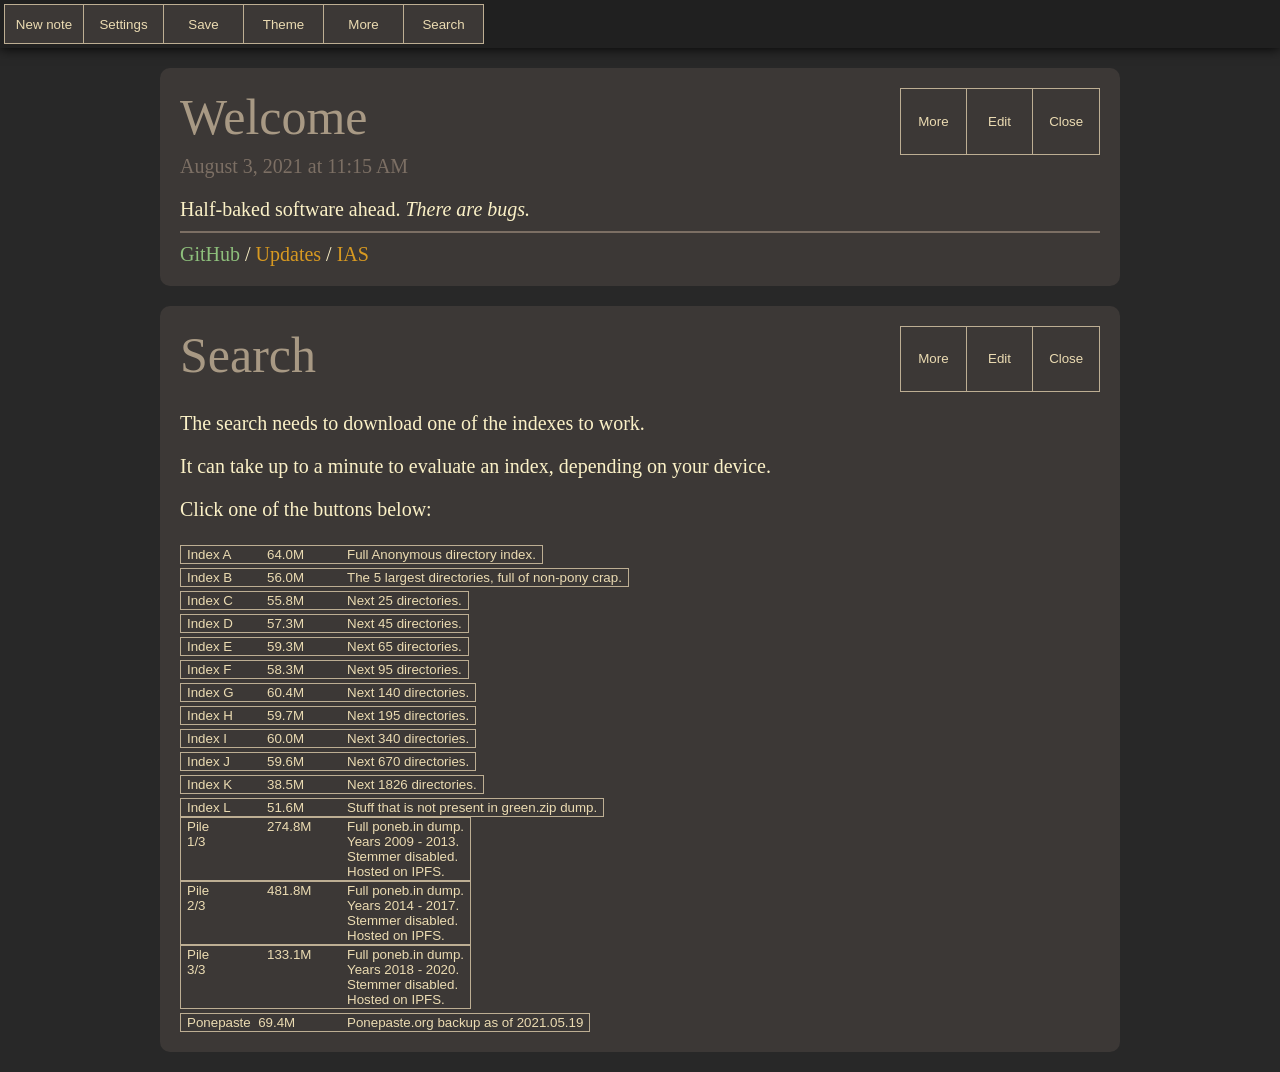
==== index.html @ 67cfe9f6 "Anniversary Update" ====
<!DOCTYPE html>
<!-- IAS -->
<!-- JUMP TO BOTTOM OF THE FILE TO FIND THE ENTRY POINT -->
<html><head><meta charset="utf-8"><meta name="viewport" content="width=device-width, initial-scale=1"><title>IAS</title><link rel="stylesheet" href="style.css"><link rel="stylesheet" href="tags.css"><link rel="stylesheet" href="night.css" id="theme"></head><body><nav><div class="nav_topbar"><div class="nav_buttons inline_buttons"></div><input type="text" class="nav_search"></div><div class="nav_dropdown"></div></nav><div class="status_area"></div><content><noscript><div class="box"><p>Can't work without JavaScript, unfortunately.</p></div></noscript></content>
<script src="lunr.js" type="text/javascript"></script>
<script>
"use strict";

// Source object
// Stores the source code of the API Servers / components
// bootloader.init() will initialize them:
// - ias.core -> window.core
// - ias.story -> window.story
// - ias.locale -> window.locale
// - etc...
//
// Only after initialization can you use them!
//
var ias = {}
</script>

<script>
"use strict";

ias.locale = function() {
	//
	// IAS localization strings
	//
	// ==============================================================================
	
	this.date_format = undefined
	this.date_options = {year: "numeric", month: "long", day: "numeric", hour: "numeric", minute: "numeric"}

	this.note_missing = "A note with this title does not yet exist. Use the Create button to create it!"
	this.new_note_title = "Note № "

	this.search_placeholder = "Search..."

	this.saving_error = "Unable to save!"
	this.saving_ok = "Saved."

	this.network_error = "Networking: network error"
	this.server_error = "Networking: server error"
	this.error_code = "Error code: "
	this.address = "Address: "

	this.parser_missing = "This note uses an unknown parser: "

	// ==============================================================================
}

ias.core = function() {
	//
	// IAS core
	//
	// ==============================================================================
	
	// The code to load the notes, save the notes, search the notes, etc...
	// 
	// Each note is an object that features a set of fields;
	// Most importantly:
	// - Title
	// - Text
	// - Created
	// - Modified
	//
	// There's also a set of secondary, optional fields:
	// - Archived Note Flag [Hides the note from the usual search]
	// - System Note Flag 	[Hides the note from the usual search]
	// - List of tags 		[Just an array of tags]
	// - Parser 			[Either "Markdown", "Text", or "App"]
	//
	// Really you can add any field you need, but these are reserved
	//
	
	//
	// List of APIs:
	// - note_exists(title)
	// - create_note(title)
	// - delete_note(title)
	// - rename_note(title, new_title)
	// - get_note_reference(title)
	// - get_note_text(title)
	// - set_note_text(title, text)
	// - for_each_note(callback)
	// - get_oldest_titles(number)
	// - get_recent_titles(number)
	// - get_notes_with_field(field, value)
	// - archive_note(title)
	// - unarchive_note(title)
	// - export_note(title, id)
	// - cold_storage_snapshot()
	// - cold_storage_restore()
	// - float_to_bottom(title)					INTERNAL
	// - update_title_hashmap()					INTERNAL
	// - fire_alert()							INTERNAL
	//
	
	// Async Function Constructor
	// A bit of a hidden feature, but seems to have been supported for a long time
	window.AsyncFunction = Object.getPrototypeOf(async function(){}).constructor
	
	// Note storage
	// WARNING: reveal_pointers() needs to be called again if one of the variables is ever reassigned!
	//
	// notes	[id => note_object] 	always sorted note.modified ASCENDING
	// titles	{note_title => id}		not sorted
	var notes = []
	var titles = {}
	

	// Check whether a note by this title exists
	this.note_exists = function(title) {
		return (title in titles)
	}

	// Create a new note
	this.create_note = function(title) {
		var note = {}
		
		// Check if a note by this title already exists
		if (titles[title] != undefined) {
			log("Tried to create a note ["+title+"] but it already exists!")
			return null
		}
		
		note.title 		= title
		note.text 		= ""
		note.created 	= Date.now()
		note.modified 	= Date.now()
		note.parser 	= "Markdown"
		
		var id = notes.push(note) - 1
		titles[title] = id

		this.fire_alert("note_created", title)
		
		return note
	}

	// Delete the note
	// Will leave holes in the notes array, but that's okay
	// It will be flattened upon saving
	this.delete_note = function(title) {
		var id = titles[title]
		
		delete titles[title]
		delete notes[id]

		this.fire_alert("note_deleted", title)
	}

	// Rename the note
	// Will leave holes in the note array
	this.rename_note = function(title, new_title) {
		var id = titles[title]
		var note = notes[id]

		delete titles[title]

		// Punch holes only if necessary
		if (id < notes.length - 1) {
			delete notes[id]

			id = notes.push(note) - 1
		}

		note.title = new_title
		titles[new_title] = id
		note.modified = Date.now()

		this.fire_alert("note_renamed", title)
	}

	// Get the total note count
	// Doesn't count holes
	this.get_note_count = function() {
		var count = 0

		for (var title in titles) {
			count++
		}

		return count
	}

	// Fetch a reference to the note
	// * Low level function!
	// * Fields may not be populated
	// * DO NOT, NEVER write any fields directly
	// [Potential place to implement a one-deep cache later]
	this.get_note_reference = function(title) {
		var id = titles[title]
		var note = notes[id]

		return note
	}
	
	// Fetch the note text only
	this.get_note_text = function(title) {
		var note = this.get_note_reference(title)

		return note.text
	}

	// Set the note text only
	this.set_note_text = function(title, text) {
		var note = this.get_note_reference(title)

		note.text = text
		note.modified = Date.now()

		this.float_to_bottom(title)
		this.fire_alert("note_altered", title)
	}
	
	// Iterate over each note and call the callback
	// * Supports async functions
	this.for_each_note = function(callback) {
		for (var note of notes) {
			if (note != undefined) callback(note)
		}
	}

	// Returns an array of titles that match the pattern
	// * Pattern uses space as a separator
	// * Case-insensitive
	//
	// If [pattern] is an empty string, returns a list of all notes
	// [ignore_archived] is still taken into account
	this.find_titles = function(pattern, ignore_archived = true) {
		var note_list = []
		var bits = pattern.toLowerCase().split(" ")

		for (var title in titles) {
			var note = this.get_note_reference(title)

			if (note.archived && ignore_archived) {
				continue
			}

			if (!pattern) {
				note_list.push(title)
				continue
			}

			var lowercase_title = title.toLowerCase()
			var nope = false

			for (var bit of bits) {
				if (lowercase_title.includes(bit) === false) {
					nope = true
					break
				}
			}

			if (nope) {
				continue
			} else {
				note_list.push(title)
			}
		}

		return note_list
	}

	// Returns an array no longer than [number]
	this.get_oldest_titles = function(number) {
		var note_list = []
		var len = notes.length

		for (var j = 0, i = 0; (i < len) && (j < number);) {
			if (i in notes) { // Skip over holes
				note_list.push(notes[i].title)
				j++
			}
			i++
		}

		return note_list
	}

	// Returns an array no longer than [number]
	this.get_recent_titles = function(number) {
		var note_list = []

		for (var j = 0, i = notes.length - 1; (i >= 0) && (j < number);) {
			if (i in notes) { // Skip over holes
				note_list.push(notes[i].title)
				j++
			}
			i--
		}

		return note_list
	}

	// Get notes that contain a certain [field] with certain [value]
	// If [value] is not specified, will count any note that has the field
	this.get_notes_with_field = function(field, value = null) {
		var note_list = []
		var len = notes.length

		for (var i = 0; i < len; i++) {
			if (i in notes) {
				if (field in notes[i]) {
					if (value === null) {
						note_list.push(notes[i].title)
					} else if (value === notes[i][field]) {
						note_list.push(notes[i].title)
					}
				}
			}
		}

		return note_list
	}

	this.archive_note = function(title) {
		var note = this.get_note_reference(title)

		if (!note.archived) {
			note.archived = true
			this.fire_alert("note_altered", title)
		}
	}

	this.unarchive_note = function(title) {
		var note = this.get_note_reference(title)

		if (note.archived) {
			delete note["archived"]
			this.fire_alert("note_altered", title)
		}
	}

	// Export a note by a title or by id
	this.export_note = function(title, id = null) {
		if (id === null) id = titles[title]

		var note_json = ""
		var note = notes[id]

		for (var field in note) {
			var value = note[field]
			var type = typeof(value)
			var wrap = ""
			
			if (type === "string") {
				wrap = "`"

				// Replace certain symbols that interfere with JavaScript's multiline strings
				// [ \ ] 	-> [ \\ ]
				// [ ` ] 	-> [ \` ]
				// [ ${ ] 	-> [ \${ ]
				// Also break up any script closing tags
				value = value.
				replaceAll("\\", "\\\\").
				replaceAll("`", "\\`").
				replaceAll("${", "\\${").
				replaceAll("</"+"script>", "</${'script'}>")
			}
			
			if (note_json.length != 0) note_json += ",\n"
			
			note_json += field + ":" + (wrap + value + wrap)
		}

		return "{\n" + note_json + "\n}"
	}
	
	// Generate a string of JS code that will replicate the note storage memory structure
	// Holes are removed
	this.cold_storage_snapshot = function() {
		var result = ""
		
		for (var id = 0; id < notes.length; id++) {
			if (id in notes === false) continue

			var note_json = this.export_note(null, id)
			
			if (result.length != 0) result += ",\n"
			result += note_json
		}
		
		return "[" + result + "]"
	}
	
	// Restore from an already evaluated snapshot
	this.cold_storage_restore = function() {
		notes = ias_cold_storage
		this.update_title_hashmap()
	}

	// Float the note to bottom
	// Will leave holes in the note array
	// Used as a mechanism to fight excessive truncation
	this.float_to_bottom = function(title) {
		var id = titles[title]
		
		// Return if note is already at the bottom
		if (id === notes.length - 1) {
			return
		}

		var note = notes[id]

		delete notes[id]

		var new_id = notes.push(note) - 1
		titles[title] = new_id
	}
	
	// Needs to be called after restoring from snapshot
	this.update_title_hashmap = function() {
		for (var id = notes.length - 1; id >= 0; id--) {
			var title = notes[id].title
			titles[title] = id
		}
	}

	// Fire this to alert things that note storage was modified
	//
	// Currently supported alerts
	// - note_created
	// - note_altered
	// - note_renamed
	// - note_deleted
	//
	this.fire_alert = function(alert, cause) {
		story.alert(alert, cause)
		story.alert_all_notes(alert, cause)

		search.alert(alert, cause)
		navbar.alert(alert, cause)
		dropdown.alert(alert, cause)
	}

	// Reveal or update debug pointers
	this.reveal_pointers = function() {
		this.notes = notes
		this.titles = titles
	}
	// ==============================================================================
}

ias.bootloader = function() {
	//
	// IAS bootloader
	//
	// ==============================================================================
	this.init = function() {
		window.onerror = this.handle_error
		window.onunhandledrejection = this.handle_error
		window.log = console.log

		// Initialize an instance of EVERYTHING that was added into window.ias
		for (var component in ias) {
			window[component] = new ias[component]
		}

		// Restore notes from cold storage, then delete the original reference
		core.cold_storage_restore()
		delete window.ias_cold_storage

		// Initial app start
		navbar.init()
		dropdown.init()

		story.open_note("Welcome")
		story.open_note("Search")

		// Check whether the URL is clean of anchors
		// If yes, open the default note
		// Otherwise, open the linked note
		if (location.hash === "") {
			//story.open_note( default_note )
		} else {
			story.open_note( decodeURI(location.hash.slice(1)) )
		}

	}

	// JavaScript error handler
	this.handle_error = function(description, url, line, column, error) {
		if ("crash_count" in window === false) {
			window.crash_count = 0
		}

		crash_count++

		// Special handling for errors that occured within Async functions
		// Seems to be Firefox-specific to consider async errors promise rejections
		// Chromium considers async errors normal errors
		if (typeof(description) === "object") {
			if ("reason" in description) {
				var reason = description.reason

				description = reason.message
				url = reason.fileName
				line = reason.lineNumber
				column = reason.columnNumber
				error = {}
				error.stack = reason.stack
			}
		}

		var stack_trace = ""

		if (!error) {
			stack_trace = " --- NO ERROR INFO AVAILABLE --- "
		} else if ("stack" in error === false) {
			stack_trace = " --- NO STACK TRACE AVAILABLE --- "
		} else {
			// Firefox specific prettyfication
			// Doesn't break chromium
			stack_trace = error.stack.replace(/\n@/g, "\nanonymous@").replace(/@/g, "   @   ").replace(/\n/g, "\n\t")
		}

		var message = ""
		+ " === Crash report #" + crash_count + " === \n"
		+ "A crash has occurred in:\n"
		+ "<"+url+">:"+line+" --- " + description + "\n\n"
		+ "Stack trace: \n	" + stack_trace + "\n\n"
		+ "A restart is advised.\n\n"
		
		alert(message)
	}

	this.hash = "aaaaad0b03231ca27d61173c145a3b3c18b977b4742de578710fab0478251ae0"
	// ==============================================================================
}

ias.utils = function() {
	//
	// IAS misc utils
	//
	// ==============================================================================

	// List of APIs:
	// - q_id(...)
	// - q_sel(...)
	// - add(tag, parent, html)
	// - adjacent_add(tagname, target, where, id)
	// - strectes_beyond_viewport(element)
	// - error(text)
	// - success(text)
	// - show_status(text)
	// - hide_status()
	// - format_time(timestamp)
	// - get_new_title()
	// - apply_css(css)
	// - display_tags(tags)
	// - display_tag(tag)
	//

	// Alias
	var utils = this

	// Query ID alias
	window.q_id = document.getElementById.bind(document)

	// Query selector alias
	window.q_sel = document.querySelector.bind(document)
	
	// Make an element helper
	window.add = function(tag, parent = document.body, html = "") {
		var element = document.createElement(tag)
		
		element.innerHTML = html

		parent.appendChild(element)
		
		return element
	}

	// Make an adjacent element helper
	// Where can be:
	// - beforebegin
	// - afterbegin
	// - beforeend
	// - afterned
	window.adjacent_add = function(tagname, target, where = "beforebegin", id = null) {
		var element = document.createElement(tagname)
		
		if (id != null) element.id = name
		target.insertAdjacentElement(where, element)
		
		return element
	}

	// Check if a part of the element, or the entire element, stretches beyond the viewport
	window.stretches_beyond_viewport = function(element) {
		return (window.innerHeight + window.scrollY < element.offsetTop + element.scrollHeight)
	}

	// Bring user attention to the element by briefly flashing it in bright color
	window.blink = function(element) {
		element.classList.add("attention")
		setTimeout(unblink, 50)

		function unblink() {
			element.classList.remove("attention")
		}
	}

	window.error = function(text) {
		show_status(text)

		statusbox.classList.add("error")
	}

	window.success = function(text) {
		show_status(text)

		statusbox.classList.add("success")
		setTimeout(hide_status, 5000)
	}

	// Display a status box in the status area
	window.show_status = function(text) {
		if ("statusbox" in window === false) {
			window.statusbox = add("div", q_sel("body .status_area"))
			statusbox.classList.add("status_box")
		}
		
		statusbox.classList.remove("success")
		statusbox.classList.remove("error")
		statusbox.classList.remove("hide")
		statusbox.innerHTML = text

		statusbox.onclick = hide_status
	}

	window.hide_status = function() {
		statusbox.classList.add("hide")
	}

	// https://stackoverflow.com/a/34278578
	utils.insert_at_cursor = function(text, element) {
		var start = element.selectionStart
		var end = element.selectionEnd
		
		element.setRangeText(text, start, end, 'end');
	}

	// Parse a YYYYMMDDHHMMSSmmm TiddlyWiki-style timestamp into a millisecond Unix timestamp
	utils.parse_note_timestamp = function(note_timestamp) {
		var str = note_timestamp.toString()

		var year 	= parseInt( str.slice( 0,  4) )
		var month 	= parseInt( str.slice( 4,  6) ) - 1
		var day 	= parseInt( str.slice( 6,  8) )
		var hour 	= parseInt( str.slice( 8, 10) )
		var minute 	= parseInt( str.slice(10, 12) )
		var second 	= parseInt( str.slice(12, 14) )
		var ms 		= parseInt( str.slice(14, 17) )

		return Date.UTC(year, month, day, hour, minute, second, ms)
	}

	// Convert Unix millisecond timestamp into a YYYYMMDDHHMMSSmmm format
	utils.make_note_timestamp = function(timestamp) {
		var date = new Date(timestamp)

		var year 	= ( date.getUTCFullYear() 		).toString()
		var month 	= ( date.getUTCMonth() + 1		).toString().padStart(2, "0")
		var day 	= ( date.getUTCDate()			).toString().padStart(2, "0")
		var hour 	= ( date.getUTCHours() 			).toString().padStart(2, "0")
		var minute 	= ( date.getUTCMinutes() 		).toString().padStart(2, "0")
		var second 	= ( date.getUTCSeconds() 		).toString().padStart(2, "0")
		var ms 		= ( date.getUTCMilliseconds()	).toString()

		return year+month+day+hour+minute+second+ms
	}

	// Converts supplied timestamp to local format
	utils.format_time = function(timestamp) {
		return new Date(timestamp).toLocaleString(locale.date_format, locale.date_options)
	}

	// Return a title for a new note
	// If the title it wanted to suggest is already occupied, it will recurse to the closest unused number
	utils.get_new_title = function(depth = 1) {
		var title = locale.new_note_title + (core.get_note_count() + depth)

		if (core.note_exists(title)) {
			return utils.get_new_title(depth + 1)
		} else {
			return title
		}
	}

	// Switch to a new CSS
	// Alters the href of the theme stylesheet
	utils.apply_css = function(href) {
		var stylesheet = q_sel("link#theme")

		stylesheet.setAttribute("href", href)
	}

	// Format an array of tags into a set of pillows
	utils.display_tags = function(tags) {
		var html = "<span class=\"tag_list\">"
		var len = tags.length

		for (var i = 0; i < len; i++)
			html += utils.display_tag(tags[i])

		return html + "</span>"
	}

	// Format a single tag into a <span> pillow
	utils.display_tag = function(tag) {
		// Ignore empty tags
		if (tag === "")
			return ""

		// Regular expression to detect symbols not safe to place inside an HTML attribute
		var rxp_unsafe = /[^A-Za-zА-Яа-я0-9ёЁ_\-]/g

		var safe_tag_attr = tag.replace(rxp_unsafe, "")
		var safe_tag_text = tag.replace(/>/g, "&gt;").replace(/</g, "&lt;")

		return "<span class=\"tag tg-" + safe_tag_attr + "\">" + safe_tag_text + "</span>"
	}

	// Deterministic random number generator
	// Required for Notes of the Day functionality
	utils.seed_prng = function(seed) {
		utils.prng = xoshiro128ss(seed, seed, seed, seed)

		// All 4 state variables were initialized with the same value
		// Need to flush 4 times to start producing good random
		utils.prng()
		utils.prng()
		utils.prng()
		utils.prng()

		// https://github.com/bryc/code/blob/master/jshash/PRNGs.md
		function xoshiro128ss(a, b, c, d) {
			return function() {
				var t = b << 9, r = a * 5; r = (r << 7 | r >>> 25) * 9;
				c = c ^ a; d = d ^ b; b = b ^ c; a = a ^ d; c = c ^ t;
				d = d << 11 | d >>> 21;
				return (r >>> 0) / 4294967296;
			}
		}
	}

	utils.prng = function() {
		return "Please call seed_prng() first"
	}

	// DIY map with fixed number of slots
	// Relies on the fact that browsers sort object keys alphabetically
	// Will break if they ever stop doing that
	utils.sortedmap = function(slots) {
		var sm = {}

		var map = {}
		var len = 0

		// Insert a value - object pair
		sm.insert = function(value, object) {
			var min = null

			for (var value_i in map) {
				min = value_i
				break
			}

			if (min === null) {
				map[value] = object
				return
			}

			if (len == slots) {
				if (value < min) return
				if (value in map === false) delete map[min]
			} else {
				if (value in map === false) len++
			}

			map[value] = object
		}

		// Print out the map
		sm.log = function() {
			log(map)
		}

		sm.map = map

		return sm
	}
	// ==============================================================================
}

ias.cardnote = function() {
	//
	// IAS GUI; card-based notes
	//
	// ==============================================================================
	
	//
	// This is a large monolithic blob respobsible for:
	// - Note HTML structure
	// - Note interactions
	// - App startup
	// - Parsers
	//
	// A lot of uniqe code is buried somewhere in there, for example handlers for
	// "Find similar notes" button and the .jsbit export function
	//

	//
	// List of APIs:
	// - set_title(text)
	// - set_date(text)
	// - set_body(text)
	// - scroll_to()
	// - blink()
	// - q_sel(selector)
	// - link(title)
	// - editor.disable_wrap()
	// - editor.enable_wrap()
	// - toolbar.display_default_toolbar()						TOOLBAR PRESET
	// - toolbar.display_editing_toolbar()						TOOLBAR PRESET
	// - toolbar.display_temporary_toolbar()					TOOLBAR PRESET
	// - toolbar.display_suggestion_toolbar()					TOOLBAR PRESET
	// - toolbar.add_toolbar_button(name, text)
	// - toolbar.add_menu_button(name, text)
	// - toolbar.clear_buttons()
	// - more()											BUTTON HANDLER
	// - edit()											BUTTON HANDLER
	// - close()										BUTTON HANDLER
	// - delete()										BUTTON HANDLER
	// - abort()										BUTTON HANDLER
	// - save()											BUTTON HANDLER
	// - create()										BUTTON HANDLER
	// - archive()										BUTTON HANDLER
	// - unarchive()									BUTTON HANDLER
	// - reload()
	//
	this.define_note = function(note) {
		// STAGE 0: Exports

		// Various top-level stuff
		note.set_title = set_title
		note.set_date = set_date
		note.set_body = set_body
		note.scroll_to = scroll_to
		note.blink = blink
		note.q_sel = q_sel
		note.link = link

		// Editor subfolder
		note.editor = {}
		note.editor.disable_wrap = disable_wrap
		note.editor.enable_wrap = enable_wrap

		// Toolbar subfolder
		note.toolbar = {}
		note.toolbar.display_default_toolbar = display_default_toolbar
		note.toolbar.display_editing_toolbar = display_editing_toolbar
		note.toolbar.display_temporary_toolbar = display_temporary_toolbar
		note.toolbar.display_suggestion_toolbar = display_suggestion_toolbar
		note.toolbar.add_toolbar_button = add_toolbar_button
		note.toolbar.add_menu_button = add_menu_button
		note.toolbar.clear_buttons = clear_buttons

		note.reload = reload

		// Alert handlers
		note.alerts = {}

		// Lists to track usage of setInterval and setTimeout
		note.held_intervals = []
		note.held_timeouts = []

		// Expose this function
		// Search can use it to abort pending jobs
		note.timer_cleanup = timer_cleanup

		//
		// STAGE 1: Structure
		//

		// It all starts with a box
		var box = note.dom.box

		// Note consist of the top, the body and the (hidden) editor
		var top 		= add("div", box)
		var body 		= add("div", box)
		var editor		= add("textarea", box)

		// Top
		// -> Header
		//    -> Title
		//    -> Tools
		// -> Date
		var header 		= add("div", top)
		var title 		= add("div", header)
		var tools 		= add("div", header)
		var date 		= add("div", top)

		// Div to store toolbar buttons
		var buttons 	= add("div", tools)

		// More menu
		var menu_root 	= add("div", tools)
		var menu 		= add("div", menu_root)

		// Set up CSS classes
		buttons.classList.add("inline_buttons")
		header.classList.add("note_header")
		editor.classList.add("note_editor")
		title.classList.add("note_title")
		tools.classList.add("note_tools")
		date.classList.add("note_date")
		body.classList.add("note_body")

		menu_root.classList.add("dropdown_root")
		menu.classList.add("dropdown", "hide")

		// Parser selector
		var parser_selector = add("select", box)

		function add_parser(name, value) { 
			var option = add("option", parser_selector) 
			option.innerText = name
			option.value = value
		}

		add_parser("Markdown + HTML",		"Markdown"	)
		add_parser("Plaintext + HTML", 		"Text"		)
		add_parser("JavaScript / App", 		"App"		)
		add_parser("Remote / Iframe", 		"Iframe"	)

		// Hide the editor and type selector
		parser_selector.hidden = true
		editor.hidden = true


		// Export the DOM
		note.dom.header 	= header
		note.dom.body 		= body
		note.dom.editor 	= editor
		note.dom.title 		= title
		note.dom.tools 		= tools
		note.dom.date 		= date
		note.dom.buttons 	= buttons
		note.dom.menu_root 	= menu_root
		note.dom.menu 		= menu

		//
		// STAGE 2: Title and Body functions
		//

		// Enable/disable wrapping in the editor
		function disable_wrap() { editor.style.whiteSpace = "pre" }
		function enable_wrap() { editor.style.whiteSpace = "pre-wrap" }

		function show_editor() {
			editor.hidden = false
			editor.style.height = "calc(" + editor.scrollHeight + "px + 1em)"
			parser_selector.hidden = false
			body.hidden = true
		}

		function hide_editor() {
			editor.value = ""
			editor.style.height = ""
			editor.hidden = true
			parser_selector.hidden = true
			body.hidden = false
		}

		// Handle tab keypresses
		// Kills the undo stack unfortunately
		function editor_keydown(event) {
			if (event.key === "Tab") {
				event.preventDefault()
				utils.insert_at_cursor("\t", this)
			}
		}

		// Adjust the editor height on input
		function editor_resize(event) {
			editor.style.height = editor.scrollHeight + "px"
		}

		editor.onkeydown = editor_keydown
		editor.oninput = editor_resize

		title.onkeypress = function() {
			if (event.key === "Enter") {
				event.preventDefault()
			}
		}

		function set_title(text) 	{ title.innerHTML 	= text }
		function set_date(text) 	{ date.innerHTML 	= text }
		function set_body(text) 	{ body.innerHTML 	= text }

		function scroll_to() {
			note.dom.box.scrollIntoView({behavior: "smooth", block: "nearest"})
		}

		function blink() {
			window.blink(note.dom.box)
		}

		function q_sel(selector) {
			return body.querySelector(selector)
		}

		// Use this to link to other notes
		// Returns a special HTML snippet
		function link(title) {
			title = title.replace(/&/g, "&amp;")

			return `<a class="internal" href="#${title}" onclick="return story.handle_link_click(event)">${title}</a>`
		}
		
		//
		// STAGE 3: Toolbar functions
		//

		// Object to house the buttons
		note.buttons = {}

		// Removes all buttons from the toolbar and the menu
		function clear_buttons() {
			for (var name in note.buttons) {
				note.buttons[name].delete_button()
			}
		}

		// Add a button
		// Requires the note to have a handler function with a matching name
		function add_button(name, text, parent) {
			// 1. Create a button
			note.buttons[name] = add("button", parent, text)

			// 2. Button deletion function
			note.buttons[name].delete_button = function() {
				note.buttons[name].remove()
				delete note.buttons[name]
			}

			// 3. Handler function
			// Check whether the handler function exists
			// If it does, hook it up
			// Otherwise complain
			if (name in note) {
				note.buttons[name].onclick = note[name]
			} else {
				log("Added a button \"" + text + "\" but couldn't find a handler function!")
			}
		}

		// Helpers to add:
		// 1. A toolbar button
		// 2. A menu button
		function add_toolbar_button(name, text) { add_button(name, text, buttons) }
		function add_menu_button(name, text) 	{ add_button(name, text, menu) }

		// Default toolbar
		// Tools feature the "close", "edit" and "more" buttons (At least for this pathfinder version)
		function display_default_toolbar() {
			clear_buttons()

			add_toolbar_button("more", "More")
			add_toolbar_button("edit", "Edit")
			add_toolbar_button("close", "Close")

			add_menu_button("find_similar", "Find similar notes")
			add_menu_button("export", "Export note")

			if (note.info.archived) {
				add_menu_button("unarchive", "Unarchive note")
			} else {
				add_menu_button("archive", "Archive note")
			}
		}

		// Editing toolbar
		// Tools feature the "delete", "abort" and "save" buttons
		function display_editing_toolbar() {
			clear_buttons()

			add_toolbar_button("delete", "Delete")
			add_toolbar_button("abort", "Abort")
			add_toolbar_button("save", "Save")
		}

		// Temporary note toolbar
		// Only the "close" button
		function display_temporary_toolbar() {
			clear_buttons()

			add_toolbar_button("close", "Close")
		}

		// Suggested note toolbar
		// "Create" and "close" buttons
		function display_suggestion_toolbar() {
			clear_buttons()

			add_toolbar_button("create", "Create")
			add_toolbar_button("close", "Close")
		}

		//
		// STAGE 4: Button handlers
		//
		define_button_handlers()

		function define_button_handlers() {
			// Close the note
			note.close = function() {
				timer_cleanup()

				note.dom.box.remove()

				if ("info" in note) {
					story.remove_instance(note, note.info.title)
				}
			}

			// Enter editing mode
			note.edit = function() { 
				display_editing_toolbar() 

				// Pull the unprocessed text (pre-markdown or pre-execution)
				var raw_text = core.get_note_text(note.info.title)
				editor.value = raw_text

				title.classList.add("editing")
				title.contentEditable = true

				parser_selector.value = note.info.parser

				show_editor()

				// Focus editor if doing so will not cause the page to scroll
				if (stretches_beyond_viewport(editor) === false) {
					editor.focus()
				}
			}

			// Display more buttons
			note.more = function() { menu.classList.toggle("hide") }

			// Delete the note
			note.delete = function() { 
				var really_delete = confirm("Delete note \"" + note.info.title + "\"\n\nAre you sure?")

				if (really_delete === true) {
					note.close()
					core.delete_note(note.info.title)
				}
			}

			// Abort editing
			note.abort = function() { 
				display_default_toolbar()

				title.contentEditable = false
				title.classList.remove("editing")
				title.innerText = note.info.title
				
				hide_editor()
			}

			// Save edits
			note.save = function() {
				// Harvest the text
				var text = editor.value

				// Harvest the title (old and new)
				var old_title = note.info.title
				var new_title = title.innerText.trim()

				// Hide the editor
				note.abort()

				// Check whether the title was altered
				// If it was, call the rename function
				// alert_all_notes() will update the story
				if (old_title != new_title) {
					core.rename_note(old_title, new_title)
				}

				// Update the parser
				// Take some liberties with altering note fields directly
				// We call set_note_text() regardless, so whatever
				note.info.parser = parser_selector.value
				
				// Update the contents
				// Should trigger an automatic reload
				core.set_note_text(new_title, text)
			}

			// Create button on suggested notes
			note.create = function() { 
				var title_text = title.innerText

				note.info = core.create_note(title_text)
				note.info.parser = "Markdown"
				reload()
				note.edit()
			}

			// Find similar notes
			// Fairly large blob of code
			note.find_similar = function() { 
				var results_note = story.create_temporary_note(note.dom.box)
				var results = search.lunr_find_similar(note.info.title)
				var len = results.length
				var held_timeouts = []

				var self_similarity = results[0].score

				// Entries first
				// Hint at the bottom
				var entries = 	add("div", results_note.dom.body)
								add("hr", results_note.dom.body)
				var hint 	= 	add("div", results_note.dom.body)

				hint.classList.add("find_similar_hint")

				add("div", hint, "Diamonds are clickable. Self-similarity is " + self_similarity + ".") 

				// Cutoff adjust
				var adjust_div = add("div", hint)
				var adjust_tip = add("span", adjust_div, "Adjust cutoff: ")
				var adjust = add("input", adjust_div)

				adjust.type = "number"
				adjust.value = self_similarity
				adjust.style.verticalAlign = "bottom"

				// Invoke regen
				adjust.oninput = function() {
					results = search.lunr_find_similar(note.info.title, adjust.value)
					regen_results()
				}


				// Run it!
				regen_results()

				results_note.set_title("<i>Find similar: " + note.info.title + "</i>")
				results_note.scroll_to()

				// Add a new entry HTML structure
				function add_entry() {
					var div = add("div", entries)

					div.classList.add("spoiler")

					// Spoiler structure
					var input = add("input", div)
					var header = add("div", div)
					var content = add("div", div)

					var label = add("label", header)
					var title = add("span", header)
					var score = add("span", header)

					input.type = "checkbox"
					label.onclick = function() { input.click() }

					var tags = add("div", content)

					return { title: title, score: score, tags: tags }
				}

				function setTimeoutWrapper() {
					held_timeouts.push( setTimeout.apply(window, arguments) )
				}

				function abort_jobs() {
					for (var timeout_id of held_timeouts) clearTimeout(timeout_id)

					held_timeouts = []
				}
				
				function lazy_append(results, complete_fn, depth = 0) {
					if (depth >= results.length) return setTimeout( complete_fn )

					var result = results[depth]
					var title = result.title
					var tags = search.lunr_auto_tags(title, 25)

					result.tags.innerHTML = utils.display_tags(tags)

					// setTimeout without a time argument will just enqueue the job right away
					setTimeoutWrapper(function() { lazy_append(results, complete_fn, depth + 1) })
				}

				function regen_results() {
					var len = results.length

					entries.innerHTML = ""

					// Display all titles ASAP
					// Skip index zero
					for (var i = 1; i < len; i++) {
						var result = results[i]
						var entry = add_entry()

						// Similarity:
						// 100%		Exact duplicate
						//  90%		Close resemblance, perhaps an earlier/later version
						//  30%		Distant resemblance
						entry.score.innerHTML = Math.round(result.score / self_similarity * 100) + "% similarity"
						entry.title.innerHTML = note.link(result.title)
						
						// Reuse the results array to supply the newly created tag div
						results[i].tags = entry.tags
					}

					// Stop any pending tagging jobs
					abort_jobs()

					// Lazily add tags
					lazy_append(results, null, 1)
				}
			}

			// Export this note in particular
			note.export = function() {
				networking.download(core.export_note(note.info.title), note.info.title + ".jsbit")
			}

			note.archive = function() {
				core.archive_note(note.info.title)
			}

			note.unarchive = function() {
				core.unarchive_note(note.info.title)
			}
		}

		// Reload function 
		// Text notes: 	fetch the text, parse it as markdown and display it
		// App notes: 	fetch the text and run it
		async function reload() {
			log("Reloading [" + note.info.title + "]")

			// Invoke the editor abort handler
			// It will close the editor for us, in case it was open
			// It will also update the title
			note.abort()

			var parsers = {
				"Markdown": markdown_parser,
				"Text": text_parser,
				"App": app_loader,
				"Iframe": iframe_loader
			}

			// Missing parser security check
			var target_parser = note.info.parser

			if (target_parser in parsers === false) {
				alert(locale.parser_missing + target_parser)
				target_parser = "Text" // Fall back to plaintext parser
			}

			// Execute the parser
			parsers[target_parser]()

			// Scroll to the note at last
			scroll_to()

			
			// And below are the parser functions
			// =======================================================
			function markdown_parser() {
				if (note.info.archived) {
					set_date( utils.format_time(note.info.modified) + "; Archived")
				} else {
					set_date( utils.format_time(note.info.modified) )
				}

				set_body( markdown.parse(note.info.text) )
			}

			function text_parser() {
				if (note.info.archived) {
					set_date( utils.format_time(note.info.modified) + "; Archived")
				} else {
					set_date( utils.format_time(note.info.modified) )
				}
				
				set_body( note.info.text )
			}

			function app_loader() {
				set_date("") // Apps don't show a date by default
				set_body("")

				// On notes with code disable editor wrap by default
				disable_wrap()

				// Clear any previous setInterval() or setTimeout()
				timer_cleanup()

				// Tracking setInterval() and setTimeout() wrappers
				function setIntervalWrapper() {
					note.held_intervals.push( setInterval.apply(window, arguments) )
				}

				function setTimeoutWrapper() {
					note.held_timeouts.push( setTimeout.apply(window, arguments) )
				}

				//
				// App main function
				//
				// Function is constructed from:
				// - note.info.text
				//
				// Using apply() will not work to pass arguments
				// Not without naming them first, anyway
				//
				// List of arguments:
				// - setInterval() 			OVERRIDE
				// - setTimeout()			OVERRIDE
				// - note object
				//
				var run = new AsyncFunction("setInterval",
											"setTimeout",
											"note", note.info.text)

				run(setIntervalWrapper, setTimeoutWrapper, note)
			}

			function iframe_loader() {
				set_date("") // No way of knowing date on iframe contents

				// Do some magic to get the content color right
				// Very useful when including plaintext
				set_body(`<iframe src="${note.info.text}" onload="event.target.contentDocument.body.style.color = window.getComputedStyle(window.document.body).color"></iframe>`)
			}
			// =======================================================
		}

		// We must track every setInterval() and setTimeout() and clear them when note is closed or reloaded
		// If we don't do this, we will end up with a storm of orphaned timer handlers firing on the profiler chart
		function timer_cleanup() {
			for (var interval_id of note.held_intervals) clearInterval(interval_id)
			for (var timeout_id of note.held_timeouts) clearTimeout(timeout_id)

			note.held_intervals = []
			note.held_timeouts = []
		}
	}

	// ==============================================================================
}

ias.story = function() {
	//
	// IAS GUI; story
	//
	// ==============================================================================

	//
	// Story keeps track of what is open right now
	//

	//
	// List of APIs:
	// - open_note()
	// - create_new_note()
	// - create_temporary_note()
	// - suggest_note()
	// - ensure_entry()					INTERNAL
	// - remove_instance()				INTERNAL
	// - spawn_box()					INTERNAL
	// - alert()						INTERNAL
	// - alert_all_notes()				INTERNAL
	// - handle_anchor_change()			URL ANCHOR CHANGE HANDLER
	//

	// Alias
	var story = this

	//
	// This is where we keep our open notes
	// The structure is as follows:
	// { 
	// 	"minicon": 	[ {instance}, {instance}, ... ],
	// 	"IAS": 		[ {instance} ]
	// }
	//
	var entries = this.entries = {}

	// Open a note within the story river
	this.open_note = function(title, after = null) {
		// We do not respect notes with empty title
		if (title === "") {
			log("Can't open a note that has no title.")
			return
		}

		// SINGLE-INSTANCE LIMITER
		// Comment it out to allow multiple instances
		//
		// It works like that:
		// - If a title is present in open entries, scroll to the [0] instance and make it blink
		// - Do not allow to spawn additional instances by returning early
		if (title in entries === true) {
			var note = entries[title][0]
			
			note.scroll_to()
			note.blink()

			return note
		}

		// Check whether the note exists in the storage
		// If no, suggest to create it
		if (core.note_exists(title) === false) {
			story.suggest_note(title, after)
			return
		}

		// If we know this title, ensure an entry of instances
		var instances = story.ensure_entry(title)

		// Initialize the UI + logic
		var info = core.get_note_reference(title)
		var note = story.spawn_box(after)

		// Push the instance
		instances.push(note)

		note.info = info
		note.reload()

		return note
	}

	// Create a brand new note (And start editing it)
	this.create_new_note = function() {
		var title = utils.get_new_title()
		var info = core.create_note(title)

		var note = story.open_note(title)

		note.edit()
	}

	// Ensure that array of instances for a given title is available
	// This is so convoluted because we want to support a windowed interface,
	// where multiple instances of a note can be open at the same time
	this.ensure_entry = function(title) {
		if (title in entries === false) {
			entries[title] = []
		}

		return entries[title]
	}

	// Remove an instance of [note pointer] from under a [title]
	// Invoked by "Close" button handler
	this.remove_instance = function(note, title) {
		var instances = entries[title]
		var idx = instances.indexOf(note)

		if (idx === -1) {
			log("Instance of [", note, "] not found under the title ["+title+"]")
		}

		delete instances[idx]

		// Flatten so we don't have any holes and have a real length
		entries[title] = instances.flat()

		// If we removed the last instance, nuke the title entry altogether
		if (entries[title].length === 0) {
			delete entries[title]
		}
	}

	// Create a temporary note not backed by the note storage
	this.create_temporary_note = function(after = null) {
		var note = story.spawn_box(after)

		note.toolbar.display_temporary_toolbar()
		note.set_title("<i>Temporary note</i>")
		note.set_date(utils.format_time( Date.now() ))

		return note
	}

	// Suggest to create a note
	this.suggest_note = function(title, after) {
		var note = story.spawn_box(after)

		note.toolbar.display_suggestion_toolbar()

		note.set_title(title.italics())
		note.set_date(utils.format_time( Date.now() ))
		note.set_body(locale.note_missing)

		note.scroll_to()
	}

	// Spawn a box inside the story OR after a target element
	// Then define a note on it
	this.spawn_box = function(after = null) {
		var note = {} // <--- Important line: the object created here will follow you throughout the rest of the code

		note.dom = {}
		note.dom.box = document.createElement("div")
		note.dom.box.classList.add("box")

		// If no "after" specified, simply insert the note as a new child in the <content>
		// Otherwise perform adjacent insertion to the target element
		if (after === null) {
			q_sel("body content").appendChild(note.dom.box)
		} else {
			after.insertAdjacentElement("afterend", note.dom.box)
		}
		
		// Install the APIs and the HTML structure
		cardnote.define_note(note)

		return note
	}

	// Alert the story that a note changed
	this.alert = function(alert, cause) {
		if (cause in entries === false) {
			return
		}

		var instances = entries[cause]

		// On alterations, reload every instance of the note
		if (alert === "note_altered") {
			for (var note of instances) {
				note.reload()
			}
		}

		// On renames, remove the stale title, insert the new title, and update the title on every instance
		if (alert === "note_renamed") {
			var new_title = instances[0].info.title

			delete entries[cause]
			entries[new_title] = instances

			for (var note of instances) {
				note.set_title(new_title)
			}
		}

		// On deletions, close every instance of the note
		if (alert === "note_deleted") {
			for (var note of instances) {
				note.close()
			}

			delete entries[cause]
		}
	}

	// Alert all notes within the story
	// If entries[cause] exists, run the edited/renamed/deleted checks
	// Then, for every open note, call a function note[alert]() if available
	this.alert_all_notes = function(alert, cause) {
		for (var title in entries) {
			var instances = entries[title]

			for (var note of instances) {
				if (alert in note.alerts) {
					note.alerts[alert](cause)
				}
			}
		}
	}

	this.handle_link_click = function(event) {
		var target_note = event.target.attributes.href.value.slice(1)
		var place_after = event.target.closest(".box")

		story.open_note(target_note, place_after)

		return false
	}

	this.handle_anchor_change = function(event) {
		var target_note = decodeURI(location.hash.slice(1))

		story.open_note(target_note)
	}

	window.onhashchange = story.handle_anchor_change

	// ==============================================================================
}

ias.navbar = function() {
	//
	// IAS GUI; navbar
	//
	// ==============================================================================

	// Alias
	var navbar = this

	navbar.buttons = {}
	navbar.handlers = {}

	navbar.init = function() {
		navbar.button_area = q_sel(".nav_buttons")
		navbar.menu_area = q_sel(".nav_dropdown")
		navbar.search = q_sel(".nav_search")
		navbar.display_default_navbar()

		navbar.search.placeholder = locale.search_placeholder

		navbar.current_theme = "night.css"
	}

	navbar.clear = function() {
		for (var name in navbar.buttons) {
			navbar.buttons[name].delete_button()
		}
	}

	// Add a navbar button
	navbar.add_button = function(name, text) {
		// 1. Create a button
		navbar.buttons[name] = add("button", navbar.button_area, text)

		// 2. Button deletion function
		navbar.buttons[name].delete_button = function() {
			navbar.buttons[name].remove()
			delete navbar.buttons[name]
		}

		// 3. Handler function
		navbar.buttons[name].onclick = navbar.handlers[name]
	}

	navbar.display_default_navbar = function() {
		navbar.clear()

		navbar.add_button("create_new_note", 	"New note")
		navbar.add_button("open_settings", 		"Settings")
		navbar.add_button("save", 				"Save")
		navbar.add_button("switch_theme", 		"Theme")
		navbar.add_button("toggle_more", 		"More")
		navbar.add_button("toggle_search", 		"Search")
	}

	navbar.handlers.create_new_note = 	function() { story.create_new_note() }
	navbar.handlers.open_settings = 	function() { story.open_note("Settings") }
	navbar.handlers.save = 				function() { singlefile_saver.save() }
	navbar.handlers.switch_theme = 		function() { navbar.switch_theme() }
	navbar.handlers.toggle_more = 		function() { dropdown.toggle() }
	navbar.handlers.toggle_search = 	function() { story.open_note("Search") }

	// Save warning:
	// - Highlight the save button to warn that you have pending changes
	// - Ask for confirmation if you want to close the tab
	navbar.post_save_warning = function() { 
		navbar.buttons.save.classList.add("alert")
		window.onbeforeunload = function() { return true }
	}

	navbar.clear_save_warning = function() {
		navbar.buttons.save.classList.remove("alert")
		window.onbeforeunload = undefined
	}

	// Storage alerts handler
	navbar.alert = function(alert, cause) {
		// Activate the "unsaved changes" warning light
		navbar.post_save_warning()
	}

	// Theme switching
	navbar.switch_theme = function() {
		if (navbar.current_theme === "night.css") {
			navbar.current_theme = "day.css"
		} else {
			navbar.current_theme = "night.css"
		}

		utils.apply_css(navbar.current_theme)
	}

	// ==============================================================================
}

ias.dropdown = function() {
	//
	// IAS GUI; Dropdown navigation menu
	//
	// ==============================================================================
	
	// Dropdown menu is the menu unveiled by clicking "more" button in the navbar
	//

	// Alias
	var dropdown = this
	var open = false
	var elem

	dropdown.init = function() {
		elem = q_sel(".nav_dropdown")
	}

	dropdown.toggle = function() {
		open = elem.classList.contains("open")

		if (open === false) {
			elem.classList.add("open")
			open = true

			dropdown.update()
		} else {
			elem.classList.remove("open")
			open = false
		}
	}

	dropdown.alert = function(alert, cause) {
		if (open) {
			dropdown.update()
		}
	}

	dropdown.update = function() {
		elem.innerHTML = ""

		elem.innerHTML += dropdown.get_recent_notes()
		elem.innerHTML += dropdown.get_apps()
	}

	dropdown.get_recent_notes = function() {
		var htmlcode = "<h1>Recent notes</h1><hr>"

		var titles = core.get_recent_titles(20)
		var count = titles.length

		for (var i = 0; i < count; i++) {
			htmlcode += dropdown.make_link(titles[i])
		}

		return htmlcode
	}
	
	dropdown.get_apps = function() {
		var htmlcode = "<h1>Apps</h1><hr>"

		var titles = core.get_notes_with_field("parser", "App")
		var count = titles.length

		for (var i = 0; i < count; i++) {
			htmlcode += dropdown.make_link(titles[i])
		}

		return htmlcode
	}

	dropdown.make_link = function(title) {
		return `<a class="internal auto" href="#${title}" onclick="story.open_note('${title}'); return false;">${title}</a><br>`
	}



	// ==============================================================================
}

ias.networking = function() {
	//
	// IAS networking
	//
	// ==============================================================================

	// Download some data as a file
	this.download = function(data, name) {
		var type = "text/html";
		var blob = new Blob([data], {'type': type});
		var url = URL.createObjectURL(blob);

		var anchor = add("a")

		anchor.href = url
		anchor.download = name

		anchor.click()
		anchor.remove()
	}

	// Upload some data using PUT
	this.put = async function(data, address) {
		var payload = {method: "PUT", body: data}

		try {
			var response = await fetch(address, payload)
		} catch (err) {
			error(locale.network_error)
			return null
		}

		if (response.status === 200 || response.status === 204) {
			var text_response = await response.text()
			return text_response
		} else {
		    error(locale.server_error + "<hr>" + locale.error_code + response.status + "<br>" + locale.address + address)
		    return null
		}
	}

	// Download some data using GET
	// Available types:
	//		text 		Just give the text
	// 		json 		Parse as JSON while skipping the string conversion step
	// 		blob 		Do not parse or attempt to read as string, just give the data. Appears to be broken on mobile chromium.
	//
	// Chromium will fail quietly on very large JSON
	// There's also a way to make it fail loudly:
	// - Download as a blob
	// - Construct a blob URL
	// - Give blob URL to Fetch
	// - Attempt to call response.json()
	//
	// It will crash.
	this.get = function(address, callback_ready, type = "text") {
		var xhr = new XMLHttpRequest();

		xhr.onload = async function() {
			callback_ready(xhr.response)
		}

		xhr.onprogress = function(event) {
			show_status("Downloading [" + address + "]: <br><div class=progress><div class=bar style='width: " + (event.loaded / event.total * 100) + "%;'></div>" + Math.round(event.loaded / 1024) + "KB</div>")
		}

		xhr.onerror = function(event) {
			error(locale.network_error)
		}

		xhr.open('GET', address, true);
		//xhr.overrideMimeType("application/json");
		xhr.responseType = type
		xhr.send(null);
	}
	// ==============================================================================
}

ias.singlefile_saver = function() {
	//
	// IAS saving code
	//
	// ==============================================================================

	// Save as a single HTML file
	// Two endpoints supported:
	// - Browser download
	// - PUT request to server
	//
	// If IAS was loaded via HTTP/HTTPS, save() will automatically switch to PUT.
	// 		Correction: no, it will not, not at this time.
	//

	//
	// List of APIs:
	// - save()
	// - make_banner(text) 				INTERNAL
	// - save_component(name)			INTERNAL
	// - save_all_components()			INTERNAL
	// - save_notes()					INTERNAL
	// - build_file_text()				INTERNAL
	//

	this.make_banner = function(text) {
		return "//\n// " + text + "\n//\n"
	}

	var js_open = "<script>\n\"use strict\";\n\n"
	var js_close = "</" + "script>\n" 

	this.html_template_start = `<!DOCTYPE html>\n<!-- IAS -->\n<!-- JUMP TO BOTTOM OF THE FILE TO FIND THE ENTRY POINT -->\n<html><head><meta charset="utf-8"><meta name="viewport" content="width=device-width, initial-scale=1"><title>IAS</title><link rel="stylesheet" href="style.css"><link rel="stylesheet" href="tags.css"><link rel="stylesheet" href="night.css" id="theme"></head><body><nav><div class="nav_topbar"><div class="nav_buttons inline_buttons"></div><input type="text" class="nav_search"></div><div class="nav_dropdown"></div></nav><div class="status_area"></div><content><noscript><div class="box"><p>Can't work without JavaScript, unfortunately.</p></div></noscript></content>\n${"<"}script src="lunr.js" type="text/javascript">${"</"}script>\n${js_open}// Source object\n// Stores the source code of the API Servers / components\n// bootloader.init() will initialize them:\n// - ias.core -> window.core\n// - ias.story -> window.story\n// - ias.locale -> window.locale\n// - etc...\n//\n// Only after initialization can you use them!\n//\nvar ias = {}\n${js_close}\n`
	this.html_template_end = `</body></html>`
	this.entry_point_template = `${js_open}${this.make_banner("IAS entry point")}var bootloader = new ias.bootloader()\nbootloader.init()\n${js_close}`


	this.save_component = function(name) {
		return "ias." + name + " = " + ias[name].toString() + "\n\n"
	}

	this.save_all_components = function() {
		var result = ""

		for (var component in ias) {
			result += this.save_component(component)
		}

		return result
	}

	this.save_notes = function() {
		return "window.ias_cold_storage = " + core.cold_storage_snapshot() + "\n\n"
	}

	this.build_file_text = function() {
		var result = ""

		result += js_open + this.save_all_components() + js_close

		result += js_open
		result += this.make_banner("IAS cold storage")
		result += this.save_notes()
		result += js_close

		return this.html_template_start + result + this.entry_point_template + this.html_template_end
	}

	// Save this copy of IAS as a file
	this.save = async function() {
		var protocol = location.protocol
		var pathname = location.pathname

		// For HTTP or HTTPS attempt to save via PUT request
		// Otherwise download a copy to the user's machine
		if (protocol === "http:" || protocol === "https:") {
			var result = await networking.put(this.build_file_text(), pathname)

			if (result === false) {
				error(locale.saving_error)
				return
			}
		} else {
			alert("Warning! External dependencies.\n\nFollowing files are not integrated into the unified HTML at this time:\n - night.css\n - day.css\n - lunr.js\n\nYou'll need to download them separately and place them next to the .html file.")
			networking.download(this.build_file_text(), "ias.html")
		}

		success(locale.saving_ok)
		navbar.clear_save_warning()
	}
	// ==============================================================================
}

ias.search = function() {
	//
	// IAS search
	//
	// ==============================================================================
	
	// Alias
	var search = this

	// Naive full text search
	// Case-insensitive
	search.search_text = function(pattern, ignore_archived = true) {
		var matches = []

		core.for_each_note( function(note) {
			if (ignore_archived && note.archived)
				return

			if (note.text.toLowerCase().includes(pattern))
				matches.push(note.title)
		} )

		return matches
	}

	// Advanced full text search using Lunr.js
	// Provides an option to discard very short or very long matches
	search.lunr_search_text = function(text, ignore_archived = true, min_pass, max_pass) {
		var lunr_results = search.lunr.search(text)
		var matches = []
		var len = lunr_results.length

		for (var i = 0; i < len; i++) {
			var id = lunr_results[i].ref
			var note = search.idx._documents[id].note

			if (ignore_archived && note.archived)
				continue

			var size = search.lunr.fieldVectors["a/" + id].elements.length

			if (max_pass)
				if (size > max_pass)
					continue

			if (min_pass)
				if (size < min_pass)
					continue

			matches.push(note.title)
		}

		return matches
	}

	// Calculate inverse document frequency for a term if lunr hidden fields are exposed
	search.lunr_idf = function(term) {
		//var term = search.lunr.pipeline.runString(token)

		// Shoddy lunr IDF that takes multiple fields into account and uses some math on top
		// Prime candidate for replacement with a classic version
		return lunr.idf(search.lunr.invertedIndex[term], search.idx.documentCount)
	}

	// Attempt to automatically tag a document
	// Returns 10 top terms
	search.lunr_auto_tags = function(title, count = 10) {
		var id = search.idx_find_note_id(title)
		var tf = search.idx.fieldTermFrequencies[id]

		var distinct_tems = 0
		var list = {}

		for (var term in tf) {
			// Skip the empty string term
			// It can usually appear on:
			// - Notes that contain code
			// - Notes that contain markdown
			//
			// It appears as a result of trimmer destroying tokens like "==", ">=", "||", "#", ...
			// We can't just return null from trimmer, it has to be a string
			if (term === "") continue

			var score = tf[term] * search.lunr_idf(term)
			list[term] = score
			distinct_tems++
		}

		var max_tags = Math.min(count, distinct_tems)
		var top = []

		for (var i = 0; i < max_tags; i++) {
			var max_value = 0.0
			var max_term

			for (var term in list) {
				var value = list[term]

				if (value > max_value) {
					max_value = value
					max_term = term
				}
			}

			top.push(max_term)
			delete list[max_term]
		}

		return top
	}

	// Attempt to find documents with a similar document-space vector
	// Rejects items that scored above a specified threshold
	search.lunr_find_similar = function(title, rejection_score = Infinity, count = 25) {
		var id = search.idx_find_note_id(title)
		var doc = search.lunr.fieldVectors[id]

		if (doc === undefined) {
			log("Document not found")
			return null
		}

		var top = []

		// First entry is the self-similarity
		var self_score = doc.dot(doc)
		var entry = { score: Math.round(self_score), title: title }
		
		top.push( entry )

		// Two arrays
		// One keeps scores, the other IDs
		var score_list = []
		var id_list = []

		// Perform a vector dot product with every other document
		// Skip self, skip duplicates
		for (var other_id in search.lunr.fieldVectors) {
			if (other_id === id) continue

			var other_doc = search.lunr.fieldVectors[other_id]
			var score = doc.dot(other_doc)

			if (score > rejection_score) continue

			score_list.push( score )
			id_list.push( other_id )
		}

		// Sort through all the results and pick out a top 10
		// Kinda trash in terms of algorithmic efficiency
		var len = score_list.length

		for (var i = 0; (i < len) && (i < count); i++) {
			var max_value = 0.0
			var max_id = 0

			for (var j = 0; j < len; j++) {
				var value = score_list[j]

				if (value > max_value) {
					max_value = value
					max_id = j
				}
			}

			var entry_id = id_list[max_id]
			var entry = { score: Math.round(score_list[max_id]), title: search.idx_get_note_title(entry_id) }
			score_list[max_id] = 0.0

			top.push( entry )
		}

		return top
	}

	// Discover words that were seen nearby
	// - Works well with the built-in indexer
	// - May produce odd results with the native indexer
	//   The results do look correct, but seem to come out of order
	//   I think sorting the inverted index interferes with this function
	search.lunr_discover_nearby = function(word) {
		var term = search.lunr.pipeline.runString(word)

		if (term in search.lunr.invertedIndex === false) {
			return null
		}

		var next = []
		var prev = []

		var count = 5
		var idx = search.lunr.invertedIndex[term]._index

		for (var other_term in search.lunr.invertedIndex) {
			var entry = search.lunr.invertedIndex[other_term]
			var delta = idx - entry._index

			if (delta > 0 && delta <= count) {
				prev[count - delta] = other_term
			} else if (delta < 0 && delta >= -count) {
				next[-delta] = other_term
			}
		}

		log(prev.toString().replaceAll(",", " --> ") + " --> " + term + next.toString().replaceAll(",", " --> "))
	}

	// Discover the most common terms amongst all documents
	// This could come in handy if you ever decide to update or generate a new stopword list
	search.idx_find_most_common_terms = function(number) {
		var terms = Object.keys(search.lunr.invertedIndex)
		var sm = utils.sortedmap(number)

		for (var term of terms) {
			var count = Object.keys( search.lunr.invertedIndex[term]["a"] ).length
			sm.insert(count, term)
		}

		sm.log()
	}

	// Discover the longest terms amongst all documents
	// This is useful for debugging what bloats the index down the most
	search.idx_find_longest_terms = function(number) {
		var terms = Object.keys(search.lunr.invertedIndex)
		var sm = utils.sortedmap(number)

		for (var term of terms) {
			sm.insert(term.length, term)
		}

		sm.log()
	}

	// Autocomplete a term
	// Returns a cloud of available options
	// Prefers prefix matches first, substring matches second
	// This function will benefit greatly if entries in the invertedIndex are sorted by likelihood
	search.idx_autocomplete_term = function(needle) {
		var prefix_matches = []
		var substr_matches = []

		needle = needle.toLowerCase()

		for (var term in search.idx.invertedIndex) {
			if (term.includes(needle) && term != needle) {
				if (term.startsWith(needle)) {
					prefix_matches.push(term)
				} else {
					substr_matches.push(term)
				}
			}
		}

		return prefix_matches.concat(substr_matches)
	}

	// Ensure that Lunr is ready
	// - If it *is* ready, just exit
	// - If search.idx is missing, call search.init_lunr_from_notes() instead
	// - If search.idx is present, perform a partial reinitialization
	//
	// Creates following objects:
	// - search.lunr 				The main lunr object
	//
	// Depends on the following:
	// - search.idx.invertedIndex			Index that maps terms to document IDs
	// - search.idx.fieldTermFrequencies	Index that maps document IDs to the distinct terms they contain, plus the encounter rate for each term
	// - search.idx.fieldLengths			Index that maps document IDs to their total term count
	// - search.idx._documents				Index that maps document IDs to whatever metadata was provided
	// - search.idx.documentCount			Integer, total document count
	search.ensure_lunr = function() {
		if ("lunr" in search) {
			return
		}

		log("Re-initializing lunr...")

		if ("idx" in search === false) {
			log("No pre-restored/pre-baked indices found! Falling back to generating one from scratch.")
			search.init_lunr_from_notes()
			return
		}

		search.lunr = lunr(function () {
			// Reset the default pipelines
			this.pipeline.reset()
			this.searchPipeline.reset()

			// Minimal pipeline without the stemmer
			// Note: nothing at all added to this.searchPipeline
			this.pipeline.add(
				search.unicode_trimmer,
				search.multilang_stopword_filter
			)

			this.field('a') // Shortest possible field name to try and use less RAM
			this.ref('id') 	// Magic name, can't change

			this.invertedIndex 			= search.idx.invertedIndex
			this.fieldTermFrequencies 	= search.idx.fieldTermFrequencies
			this.fieldLengths 			= search.idx.fieldLengths
			this._documents 			= search.idx._documents
			this.documentCount 			= search.idx.documentCount
			this.termIndex 				= search.idx.termIndex
		})

		log("Complete!")
	}

	// Search cold start
	//
	// Creates following objects:
	// - search.idx 				A set of primary and secondary indices, some previously hidden
	// - search.lunr 				The main lunr object
	search.init_lunr_from_notes = function() {
		log("Initializing lunr from scratch...")

		search.lunr = lunr(function () {
			this.pipeline.reset()
			this.searchPipeline.reset()

			// Minimal pipeline without the stemmer
			// Note: nothing at all added to this.searchPipeline
			this.pipeline.add(
				search.unicode_trimmer,
				search.multilang_stopword_filter
			)

			this.field('a') 		// Shortest possible field name to try and use less RAM
			this.ref('id') 			// Magic name, can't change

			var temp_ref = this 	// Temporary alias that's visible from within the core.for_each_note()
			var gid = 0 			// Growing ID

			// Use documentCount to generate IDs
			// Store direct references in _documents
			core.for_each_note(function(note) {
				temp_ref.add({id: gid, a: note.text}, {note: note})
				gid++
			})

			// SHOW ME YOUR GUTS PLEASE
			var idx = (search.idx = {})

			idx.invertedIndex 			= this.invertedIndex
			idx.fieldTermFrequencies 	= this.fieldTermFrequencies
			idx.fieldLengths 			= this.fieldLengths
			idx._documents 				= this._documents
			idx.documentCount 			= this.documentCount
			idx.termIndex 				= this.termIndex
			idx.gid 					= gid
		})
		
		log("Complete!")
	}

	// Delete a single note from the indices without regenerating them completely
	search.idx_delete_note = function(id) {
		var short_id = id.slice(2)

		// Refuse to commit operations that will ruin the index
		if (short_id in search.idx._documents === false) {
			log("No such ID")
			return
		}

		// Mark lunr for reinitialization
		delete search.lunr

		// Delete all records of the note
		var terms = search.idx.fieldTermFrequencies[id]

		for (var term in terms) {
			delete search.idx.invertedIndex[term]["a"][short_id]
		}

		delete search.idx.fieldTermFrequencies[id]
		delete search.idx.fieldLengths[id]
		delete search.idx._documents[short_id]

		search.idx.documentCount--
	}

	// Add a single note into the indices without regenerating them completely
	//
	// Depends on the following:
	// - search.idx.termIndex 				Term insertion counter; _index field of the invertedIndex entries is sampled from this counter
	search.idx_add_note = function(title) {
		// Mark lunr for reinitialization
		delete search.lunr

		var builder_fn = function () {
			this.pipeline.reset()
			this.searchPipeline.reset()

			// Minimal pipeline without the stemmer
			// Note: nothing at all added to this.searchPipeline
			this.pipeline.add(
				search.unicode_trimmer,
				search.multilang_stopword_filter
			)

			this.field('a')
			this.ref('id')

			this.invertedIndex 			= search.idx.invertedIndex
			this.fieldTermFrequencies 	= search.idx.fieldTermFrequencies
			this.fieldLengths 			= search.idx.fieldLengths
			this._documents 			= search.idx._documents
			this.documentCount 			= search.idx.documentCount
			this.termIndex 				= search.idx.termIndex

			var note = core.get_note_reference(title)

			this.add({id: search.idx.gid, a: note.text}, {note: note})
			search.idx.gid++

			// Backwards-sync integer variables
			search.idx.documentCount 	= this.documentCount
			search.idx.termIndex 		= this.termIndex
		}

		var builder = new lunr.Builder

		builder_fn.call(builder, builder)

		// [Optional] If you don't want to defer, lunr can be rebuilt right here:
		// search.lunr = builder.build()
	}

	// Iterate through _documents and find the specified title
	// Returns null on failure
	search.idx_find_note_id = function(title) {
		for (var id in search.idx._documents) {
			var doc = search.idx._documents[id]

			if (doc.note.title === title) return ("a/" + id)
		}

		return null
	}

	// Get note title from id
	search.idx_get_note_title = function(id) {
		return search.idx._documents[id.slice(2)].note.title
	}

	// Alert handling
	// Index will be updated in real time to reflect changes in the note storage
	search.alert = function(alert, cause) {
		// Exit if index not initialized; nothing to do, yet!
		if ("idx" in search === false) return
		
		
		// Note creation alerts are not handled because freshly created notes are still empty
		// When a note is first altered is the time to add it

		if (alert === "note_altered") {
			var id = search.idx_find_note_id(cause)

			if (id != null) {
				search.idx_delete_note(id)
			}

			search.idx_add_note(cause)
		}

		if (alert === "note_renamed") {
			// No special handling required
			// We don't store titles in the index
		}

		if (alert === "note_deleted") {
			var id = search.idx_find_note_id(cause)
			search.idx_delete_note(id)
		}
	}

	// This is a lightened version of the lunr stemmer
	// Only steps 1a and 1b remain
	// This matches what is used in the native indexer
	search.partial_stemmer = (function(){
		var step2list = {
		      "ational" : "ate",
		      "tional" : "tion",
		      "enci" : "ence",
		      "anci" : "ance",
		      "izer" : "ize",
		      "bli" : "ble",
		      "alli" : "al",
		      "entli" : "ent",
		      "eli" : "e",
		      "ousli" : "ous",
		      "ization" : "ize",
		      "ation" : "ate",
		      "ator" : "ate",
		      "alism" : "al",
		      "iveness" : "ive",
		      "fulness" : "ful",
		      "ousness" : "ous",
		      "aliti" : "al",
		      "iviti" : "ive",
		      "biliti" : "ble"
		    },

		    step3list = {
		      "icate" : "ic",
		      "ative" : "",
		      "alize" : "al",
		      "iciti" : "ic",
		      "ical" : "ic",
		      "ful" : "",
		      "ness" : ""
		    },

			c = "[^aeiou]",          // consonant
			v = "[aeiouy]",          // vowel
			C = c + "[^aeiouy]*",    // consonant sequence
			V = v + "[aeiou]*",      // vowel sequence

			mgr0 = "^(" + C + ")?" + V + C,						// [C]VC... is m>0
			meq1 = "^(" + C + ")?" + V + C + "(" + V + ")?$",	// [C]VC[V] is m=1
			mgr1 = "^(" + C + ")?" + V + C + V + C,				// [C]VCVC... is m>1
			mgr2 = "^(" + C + ")?" + V + C + V + C + V + C,		// [C]VCVCVC... is m>2
			s_v = "^(" + C + ")?" + v;							// vowel in stem

		var re_mgr0 = new RegExp(mgr0);
		var re_mgr1 = new RegExp(mgr1);
		var re_mgr2 = new RegExp(mgr2);
		var re_meq1 = new RegExp(meq1);
		var re_s_v = new RegExp(s_v);

		var re_1a = /^(.+?)(ss|i)es$/;
		var re2_1a = /^(.+?)([^s])s$/;
		var re_1b = /^(.+?)eed$/;
		var re2_1b = /^(.+?)(ed|ing)$/;
		var re_1b_2 = /.$/;
		var re2_1b_2 = /(at|bl|iz)$/;
		var re3_1b_2 = new RegExp("([^aeiouylsz])\\1$");
		var re4_1b_2 = new RegExp("^" + C + v + "[^aeiouwxy]$");

		var re_1c = /^(.+?[^aeiou])y$/;
		var re_2 = /^(.+?)(ational|tional|enci|anci|izer|bli|alli|entli|eli|ousli|ization|ation|ator|alism|iveness|fulness|ousness|aliti|iviti|biliti)$/;

		var re_3 = /^(.+?)(icate|ative|alize|iciti|ical|ful|ness)$/;

		var re_4 = /^(.+?)(ance|ence|able|ible|ment|iti|ive)$/;


		var porterStemmer = function porterStemmer(w) {
			var stem,
				suffix,
				firstch,
				re,
				re2,
				re3,
				re4;

			if (w.length < 4) { return w; }


			firstch = w.substr(0,1);
			if (firstch == "y") {
			  w = firstch.toUpperCase() + w.substr(1);
			}

			// Step 1a
			re = re_1a
			re2 = re2_1a;

			if (re.test(w)) { w = w.replace(re,"$1$2"); }
			else if (re2.test(w)) { w = w.replace(re2,"$1$2"); }

			// Step 1b
			re = re_1b;
			re2 = re2_1b;
			if (re.test(w)) {
			  var fp = re.exec(w);
			  re = re_mgr0;
			  if (re.test(fp[1])) {
			    re = re_1b_2;
			    w = w.replace(re,"");
			  }
			} else if (re2.test(w)) {
			  var fp = re2.exec(w);
			  stem = fp[1];
			  re2 = re_s_v;
			  if (re2.test(stem)) {
			    w = stem;
			    re2 = re2_1b_2;
			    re3 = re3_1b_2;
			    re4 = re4_1b_2;
			    if (re2.test(w)) { w = w + "e"; }
			    else if (re3.test(w)) { re = re_1b_2; w = w.replace(re,""); }
			    else if (re4.test(w)) { w = w + "e"; }
			  }
			}

		    // Step 1c - replace suffix y or Y by i if preceded by a non-vowel which is not the first letter of the word (so cry -> cri, by -> by, say -> say)
		    re = re_1c;
		    if (re.test(w)) {
		      var fp = re.exec(w);
		      stem = fp[1];
		      w = stem + "i";
		    }

		    // Step 2
		    re = re_2;
		    if (re.test(w)) {
		      var fp = re.exec(w);
		      stem = fp[1];
		      suffix = fp[2];
		      re = re_mgr0;
		      if (re.test(stem)) {
		        w = stem + step2list[suffix];
		      }
		    }

		    // Step 3
		    re = re_3;
		    if (re.test(w)) {
		      var fp = re.exec(w);
		      stem = fp[1];
		      suffix = fp[2];
		      re = re_mgr0;
		      if (re.test(stem)) {
		        w = stem + step3list[suffix];
		      }
		    }

		    // Step 4
/*		    re = re_4;
			if (re.test(w)) {
				var fp = re.exec(w);
      			stem = fp[1];
      			suffix = fp[2];
      			if (suffix === "iti") {
      				re = re_mgr2;
      			} else {
      				re = re_mgr1;
      			}
      			if (re.test(stem)) {
      				w = stem;
      			}
			}
*/
			// Restore_Y
			re = re_mgr0;
			if (re.test(w)) {
				w = w.replace(/i$/, "y")
			}

			if (firstch == "y") {
			  w = firstch.toLowerCase() + w.substr(1);
			}

			return w;
		};

		return function (token) {
			return token.update(porterStemmer);
		}
	})()

	// Modified Lunr trimmer
	// - Will preserve russian characters
	// - Returns an empty string as a result of trimming "==", ">=", "||", "#" and the like
	search.unicode_trimmer = function (token) {
		var rxp_head = /^[^A-Za-zА-Яа-я0-9ёЁ]+/
		var rxp_tail =  /[^A-Za-zА-Яа-я0-9ёЁ]+$/

		return token.update(function (s) {
			return s.replace(rxp_head, '').replace(rxp_tail, '')
		})
	}

	search.multilang_stopword_filter = lunr.generateStopWordFilter([

		// English
		'a', 'able', 'about', 'across', 'after', 'all', 'almost', 'also', 'am', 'among', 'an', 'and', 'any', 'are', 'as', 'at', 'be', 'because', 'been', 'but', 'by', 'can', 'cannot', 'could', 'dear', 'did', 'do', 'does', 'either', 'else', 'ever', 'every', 'for', 'from', 'get', 'got', 'had', 'has', 'have', 'he', 'her', 'hers', 'him', 'his', 'how', 'however', 'i', 'if', 'in', 'into', 'is', 'it', 'its', 'just', 'least', 'let', 'like', 'likely', 'may', 'me', 'might', 'most', 'must', 'my', 'neither', 'no', 'nor', 'not', 'of', 'off', 'often', 'on', 'only', 'or', 'other', 'our', 'own', 'rather', 'said', 'say', 'says', 'she', 'should', 'since', 'so', 'some', 'than', 'that', 'the', 'their', 'them', 'then', 'there', 'these', 'they', 'this', 'tis', 'to', 'too', 'twas', 'us', 'wants', 'was', 'we', 'were', 'what', 'when', 'where', 'which', 'while', 'who', 'whom', 'why', 'will', 'with', 'would', 'yet', 'you', 'your',

		// Russian
		'а', 'и', 'в', 'к', 'с', 'о', 'на', 'но', 'по', 'ни', 'же', 'от', 'то', 'из', 'ли', 'или', 'что', 'так', 'как', 'зато', 'тоже'

	])

	// ==============================================================================
}

ias.markdown = function() {
	//
	// IAS markdown parser
	//
	// ==============================================================================

	// IAS uses a modified version of snarkdown: 
	// https://github.com/developit/snarkdown
	//
	// The code is baked-in, no external files required
	//

	//
	// List of APIs:
	// - parse(markdown)
	//

	this.parse = function(md, depth = 0, links = {}) {
		const TAGS = {
						'_': 	['<i>', '</i>'],
						'__': 	['<b>', '</b>'],
						'*': 	['<b>', '</b>'],
						'**': 	['<i>', '</i>'],
						'___': 	['<b><i>', '</i></b>'],
						'***': 	['<b><i>', '</i></b>'],
						'^': 	['<sup>', '</sup>'],
						'~': 	['<sub>', '</sub>'],
						'~~': 	['<s>', '</s>'],
						// '\n': 	['<br>'],
						' ': 	['<br>'],
						'--': 	['<hr>']
					};

		function outdent(str) {
			return str.replace(RegExp('^'+(str.match(/^(\t| )+/) || '')[0], 'gm'), '');
		}

		function encodeAttr(str) {
			return (str+'').replace(/"/g, '&quot;').replace(/</g, '&lt;').replace(/>/g, '&gt;');
		}

		let tokenizer = /((?:^---+|\* \*(?: \*)+)\n)|(?:^``` *(\w*)\n([\s\S]*?)\n```$)|(^(?:([>*+-]|\d+\.)\s+.*\n)+)|(?:!\[([^\]]*?)\]\(([^)]+?)\))|(\[)|(\](?:\(([^)]+?)\))?)|(?:^(#{1,6})\s*(.+)\n)|(?:`([^`].*?)`)|(  \n\n*|\*{1,}|_{1,}|\^{1,}|~{1,})|(<[^>]*>)/gm,
			context = [],
			out = '',
			last = 0,
			chunk, prev, token, inner, t;


		function tag(token) {
			let desc = TAGS[token];
			let end = context[context.length-1] == token;
			if (!desc) return token;
			if (!desc[1]) return desc[0];
			if (end) context.pop();
			else context.push(token);
			return desc[end|0];
		}

		function flush() {
			let str = '';
			while (context.length) str += tag(context[context.length-1]);
			return str;
		}

		// Handling for reference-style links
		md = md.replace(/^\[(.+?)\]:\s*(.+)(\n|$)/gm, (s, name, url) => {
			links[name] = url;
			return '';
		});

		while ( (token=tokenizer.exec(md)) ) {
			prev = md.substring(last, token.index);
			last = tokenizer.lastIndex;
			chunk = token[0];
			if (prev.match(/[^\\](\\\\)*\\$/)) {
				// escaped
			}
			// Code blocks:
			else if (t = token[3]) {
				var language = "";

				// Remove the leading/trailing newline that will likely precede/follow the code within a ``` block
				var code = encodeAttr(t).replace(/^\n+|\n+$/g, '');

				// Set the language if available
				if (token[2]) language = "lang-" + token[2];
				
				chunk = `<code class="${language}">${code}</code>`;
			}
			// > Quotes, -* lists:
			else if (t = token[5]) {
				// Ordered list handling
				if (t.match(/\./)) {
					token[4] = token[4].replace(/^\d+/gm, '');
				}

				// Outdent the current level
				// Input:
				// - List Entry 1
				// - - List Entry 2
				// - List Entry 3
				//
				// Output:
				// List Entry 1
				// - List Entry 2
				// List Entry 3
				//
				inner = outdent(token[4].replace(/^\s*[>*+.-]/gm, ''))

				// Recursively parse any sublevels or any additional formatting at current level
				inner = this.parse(inner, depth + 1, links);
				
				// Sublevel hackfix 1/2
				// We used to get strings like 	"\nList Entry 1<ul>..."
				// But now it's 				"List Entry 1\n<ul>..."
				// Breaking in this place is unacceptable
				// Remove the \n
				inner = inner.replace(/\n<([uo]l)>/gm, "<$1>");
				
				// Decide between a blockquote or a list
				if (t == '>') {
					t = 'blockquote';
				} else {
					t = t.match(/\./) ? 'ol' : 'ul';

					// This will wrap every \n separated section (aka row) into <li>...</li>
					inner = inner.replace(/^(.*)(\n|$)/gm, '<li>$1</li>');
				}

				chunk = '<'+t+'>' + inner + '</'+t+'>';

				// Sublevel hackfix 2/2
				// If we just finished parsing a sublevel, append an \n
				// Avoid adding it at the root level to preserve reproducible spacing
				if (depth > 0) chunk += "\n";
			}
			// Images:
			else if (token[7]) {
				chunk = `<img src="${encodeAttr(token[7])}" alt="${encodeAttr(token[6])}">`;
			}
			// Links:
			else if (token[9]) {
				var onclick_attr = ""
				var class_attr = ""

				// Try to extract explicit URL / reference URL
				var url = token[10] || links[prev];

				// Try to make an internal link if no URL specified
				if (!url) {
					url = "#" + prev;
					class_attr = `class="internal"`
					onclick_attr = `onclick="return story.handle_link_click(event)"`
				}

				out = out.replace('<a>', `<a ${class_attr} href="${encodeAttr(url)}" ${onclick_attr}>`);
				chunk = '</a>';

				// Handle [](...) nicely
				if (prev === "") {
					prev = url
				}
			}
			else if (token[8]) {
				chunk = '<a>';
			}
			// Headings:
			else if (token[11]) {
				t = 'h' + token[11].length;
				chunk = '<'+t+'>' + this.parse(token[12], depth + 1, links) + '</'+t+'>';
			}
			// `code`:
			else if (token[13]) {
				chunk = `<code class="inline">${encodeAttr(token[13])}</code>`;
			}
			// Inline formatting: *em*, **strong** & friends
			else if (token[14] || token[1]) {
				chunk = tag(token[14] || '--');
			}
			out += prev;
			out += chunk;
		}

		return (out + md.substring(last) + flush()).replace(/^\n+|\n+$/g, '');
	}

	// ==============================================================================
}

</script>
<script>
"use strict";

//
// IAS cold storage
//
window.ias_cold_storage = [{
title:`minicon`,
text:`
var q_sel = note.q_sel // Alias

var con_htmlcode =
\`
<code id="interactive_console_display" class="long glows blinker"></code>
<textarea id="interactive_console_input"></textarea>
\`

note.set_body(con_htmlcode)

var display = q_sel("#interactive_console_display")
var input = q_sel("#interactive_console_input")

input.style.height = "1.2em"
input.style.width = "100%"
input.style.padding = "0px"
input.style.border = "none"
input.style.color = "white"
input.style.backgroundColor = "#333333"
input.style.overflow = "auto"
input.oninput = input_keyhit

display.style.maxHeight = "15em"
display.innerText += ">"

start_blinker(display)

function input_keyhit() {
	if (input.value.slice(-1) === "\\n") {
		var command = input.value.slice(0, -1)
		input.value = ""

		display.innerText += command + "\\n"

		try {
			display.innerText += Function("return " + command).apply() + "\\n"
		} catch(exception) {
			display.innerText += exception + "\\n"
		}
		
		display.innerText += ">"

		// Scroll to bottom
		display.scrollTo({top: display.scrollHeight, behavior: "smooth"})
	}
}

function start_blinker(console) {
	console.blinker_func = function () {
		console.classList.toggle("blinker")
	}
	
	setInterval(console.blinker_func, 250)
}`,
created:1609225937327,
modified:1609225937327,
parser:`App`
},
{
title:`Import notes`,
text:`
var imported = 0
var updated = 0

var drop_area = add("div", note.dom.body, "Drop here...")
var file_tip = add("div", note.dom.body, "Or pick files if you're on mobile: ")

drop_area.classList.add("drag_and_drop_area")

var file_input = add("input", file_tip)
file_input.type = "file"

window.ondragenter = function() {
	event.preventDefault()
	drop_area.classList.add("attenting")
}

window.ondragexit = function() {
	event.preventDefault()
	drop_area.classList.remove("attenting")
}

window.ondragover = function() {
	event.preventDefault()
}

drop_area.ondragenter = function() {
	event.preventDefault()
	drop_area.classList.add("ready")
}

drop_area.ondragexit = function() {
	event.preventDefault()
	drop_area.classList.remove("ready")
}

drop_area.ondragover = function() {
	event.preventDefault()
}

drop_area.ondrop = function() {
	event.preventDefault()
	drop_area.classList.remove("attenting")
	drop_area.classList.remove("ready")

	handle_files(event.dataTransfer.files)
}

file_input.oninput = function() {
	event.preventDefault()
	drop_area.classList.remove("attenting")

	handle_files(file_input.files)
	file_input.value = ""
}

// Takes a FileList
function handle_files(files) {
	imported = 0
	updated = 0

	for (var file of files) {
		import_file(file)
	}
}

async function import_file(file) {
	var text = await file.text()

	// A bit of a security nightmare, this
	var obj_fn = new Function("return " + text)
	var obj = obj_fn()

	// Complain if the object is not an object
	if (typeof(obj) !== "object") {
		alert("Import: file [" + file.name + "] did not evaluate into an object.")
	}

	// Array check
	if (Array.isArray(obj)) {
		for (var note of obj) {
			import_note(note)
		}
	} else {
		import_note(obj)
	}
}

function import_note(imported_note) {
	var title = imported_note.title

	if ( core.note_exists(title) ) {
		var note = core.get_note_reference(title)
		var proceed = confirm("Note ["+title+"] already exists.\\nExisting timestamp: "+note.modified+"\\nImported timestamp: "+imported_note.modified+"\\n\\nReplace existing?")

		if (proceed === false) {
			return
		}

		updated++
	} else {
		var note = core.create_note(title)
		imported++
	}

	// Copy the fields
	for (var field of Object.keys(imported_note)) {
		note[field] = imported_note[field]
	}

	// Switch to the Text parser if no parser was set
	if ("parser" in note === false) {
		note.parser = "Text"
	}

	// Convert YYYYMMDDHHMMSSmmm timestamps into classic Unix timestamps
	if (typeof(note.created) === "string") note.created = utils.parse_note_timestamp(note.created)
	if (typeof(note.modified) === "string") note.modified = utils.parse_note_timestamp(note.modified)

	success("Imported " + imported + " notes<br>Updated " + updated + " notes")
}`,
created:1612277030569,
modified:1612277030569,
parser:`App`
},
{
title:`Markdown guide`,
text:`IAS uses a modified version of the Snarkdown Markdown parser. Below is a brief guide on the available syntax.

Click "Edit" to see the source code.

# Text formatting
---
Three font modes are available:
*Bold*
**Italics**
***Bold + Italics*** 

Strike-through mode is available:
~~Example~~
~~*Example*~~
__~~Example~~__

# Code blocks
---
Blocks of code can be made with a triple backtick:

\`\`\`
<script>
	console.log("Hello World!")
</${'script'}>
\`\`\`

There's also \`inline code blocks\` made using a single backtick.

# Links
---
A total of 4 types of link syntax are available:

Internal link: [Welcome]
External link: [DuckDuckGo](https://ddg.gg/)
External link, no title: [](https://ddg.gg/)
Reference-style link: [Reference 1]

[Reference 1]: https://arxiv.org

# Lists
---
- Lists are supported
- - With sublevels
- Mix \`-\`, \`*\` and \`+\` freely

# Tables
---
Snarkdown never supported tables, but you can use HTML!

<table>
	<tr>
		<th></th>
		<th>0</th>
		<th>1</th>
		<th>2</th>
		<th>3</th>
	</tr>
	<tr>
		<td>0</td>
		<td>x</td>
		<td>6.7</td>
		<td>31.3</td>
		<td>31.3</td>
	</tr>
	<tr>
		<td>1</td>
		<td>6.7</td>
		<td>x</td>
		<td>31.0</td>
		<td>31.0</td>
	</tr>
	<tr>
		<td>2</td>
		<td>31.3</td>
		<td>31.0</td>
		<td>x</td>
		<td>6.8</td>
	</tr>
	<tr>
		<td>3</td>
		<td>31.3</td>
		<td>31.0</td>
		<td>6.8</td>
		<td>x</td>
	</tr>
</table>

# Images
---
Images can be added using \`![Alt text](URL)\` or via an HTML tag.`,
created:1617529440466,
modified:1617532884260,
parser:`Markdown`
},
{
title:`Programming guide`,
text:`IAS features two application layers:
1. API Servers
2. Userspace Apps

API Servers are stored as raw JavaScript code, and Userspace Apps are stored within notes.

# API Servers
---
Open your browser console and execute \`ias.core.toString()\`

This will print the entire code of the "core" API Server, the one responsible for storing and processing notes. You will notice that the code is wrapped into a function:

\`\`\`
function() {
	// ...
	// ...
	// ...

	this.API_aaa = function() { ... }
	this.API_bbb = function() { ... }
}
\`\`\`

If you are familiar with JavaScript, you will instantly recognize this as the old-school way to create custom types/classes.

A restart is required after editing the code of an API Server.

Take a look at the code of "ias.bootloader" API Server to see how the boot process unfolds.

# Userspace Apps
---
Userspace Apps are stored as notes, and thus to see the code of one of the apps you need to take a different approach: \`core.get_note_text("minicon")\`

This should print the string containing the code of the embedded interactive console app. It is stored as a string, so you will notice some escaped characters.

You will see that it's not wrapped into any functions/objects and is more or less written as your usual JavaScript.

Userspace Apps are executed using a Function() constructor. It provides a degree of encapsulation -- you can declare variables and functions inside, and they will not spill over into the outside world.

Here's the gist of it:

\`\`\`
var run = Function("alert('Hello world!')")
run()
\`\`\`

Every app has access to a \`note\` variable which provides the app with a way to control its note. Here are some of the APIs:

\`\`\`
set_body(text)		Set the body
set_title(text)		Set the title
set_date(text)		Set the date
reload()			Reload the note
scroll_to()		Scroll to the note
...			...
\`\`\`

To turn a note into an app, set its parser to "JavaScript / App" in the editor.

Here's a very simple example app:

\`\`\`
note.set_body("Hello from JavaScript!")
\`\`\`

Apps can freely use any of the API servers available. Let's use the markdown API server to parse some markdown:

\`\`\`
var html = markdown.parse("__Hello world!__\\n---\\nMarkdown parser")
note.set_body(html)
\`\`\`

Try it!`,
created:1609225934547,
modified:1618655797948,
parser:`Markdown`
},
{
title:`Notes of the Day`,
text:`// Initial update
update_notd()

// Install alert handlers
note.alerts.note_created = function() { update_notd() }
note.alerts.note_altered = function() { update_notd() }
note.alerts.note_renamed = function() { update_notd() }
note.alerts.note_deleted = function() { update_notd() }

// Trigger an update every 12 hours
setInterval(update_notd, 1000 * 60 * 60 * 12)

function update_notd() {
	// Ensure that lunr is ready so that we can do automatic tagging
	search.ensure_lunr()

	var head = "Here are some notes that may pick your interest:"
	var tail = "<hr>" +	note.link("System status") + " / " + 
					note.link("List of all notes") + " / " + 
					note.link("IAS")

	var html = ""

	html += head
	html += list_random_notes(3)
	html += tail

	note.set_body(html)
}

function list_random_notes(number) {
	// Get an array of titles, excluding archived notes
	var notes = core.find_titles("")

	// Seed the PRNG
	// Epoch time in ms divided by 12 hours, cast to integer
	// This will give new random notes every 12 hours
	utils.seed_prng(Date.now() / 1000 / 60 / 60 / 12 >>> 0)

	var html = "\\n"

	for (var i = 1; i <= number; i++) {
		// Try random indexes until we hit a non-empty slot
		do {
			var idx = Math.floor(notes.length * utils.prng())
		} while (!notes[idx])

		var title = notes[idx]
		var tags = search.lunr_auto_tags(title, 3)

		html += i + ". " + note.link(title) + " " + utils.display_tags(tags) + "\\n"

		// Empty the slot
		delete notes[idx]
	}

	return html
}
`,
created:1611675231500,
modified:1627221956280,
parser:`App`
},
{
title:`List of all notes`,
text:`

// Perform initial update
update_list()

// Install the alert handlers
note.alerts.note_created = function() { update_list() }
note.alerts.note_altered = function() { update_list() }
note.alerts.note_renamed = function() { update_list() }
note.alerts.note_deleted = function() { update_list() }

function update_list() {
	var note_list = core.get_recent_titles(core.get_note_count())
	var html_code = ""

	for (var i = 0; i < note_list.length; i++) {
		html_code += note.link(note_list[i]) + "\\n"
	}

	note.set_body(html_code)
}
`,
created:1609225934547,
modified:1627292414442,
parser:`App`
},
{
title:`Settings`,
text:`// Data
var data = add("div", note.dom.body, "<h3><ruler>Data</ruler></h3>")

var export_btn = add("button", data, "<h3>Export all notes</h3><div>Save a .json file that can later be imported</div>")
export_btn.onclick = export_all_notes

function export_all_notes() {
	if (confirm("Download all notes as .json file?")) {
		networking.download(core.cold_storage_snapshot(), "ias_notes.json")
	}
}

// Warning: do not apend anything to note.dom.body.innerHTML directly
// It will cause button onclick handlers to be destroyed
// Use add() instead
add("br", note.dom.body)

// Service
var maintenance = add("div", note.dom.body, "<h3><ruler>Maintenance</ruler></h3>")

var search_idx_reset_button = add("button", maintenance, "<h3>Reset search index</h3><div>Forcibly clear the index in the event of consistency violation</div>")
search_idx_reset_button.onclick = reset_search_idx

function reset_search_idx() {
	delete search["lunr"]
	delete search["idx"]
}

add("br", note.dom.body)`,
created:1619092027364,
modified:1627616595528,
parser:`App`
},
{
title:`Programming guide: alert functions`,
text:`IAS features several _alert functions_ that can be used by [Userspace Apps]. Here's the full list:

\`\`\`
note_altered				Triggered when some note was altered
note_renamed				Triggered when some note was renamed
note_deleted				Triggered when some note was deleted
note_created				Triggered when a note was created
\`\`\`

Here's how an app can hook to an alert function:

\`\`\`
note.alerts.note_deleted = function(cause) { log("Time to update!") }
\`\`\`

Take a look at the \`alert_all_notes()\` of the \`story\` API server to see how alerts are invoked. Try searching the entire source code for calls to that function to find the places that post various alerts.`,
created:1609838210065,
modified:1632583336214,
parser:`Markdown`
},
{
title:`Programming guide: hijacked functions`,
text:`IAS will override some JavaScript functions for you.

Here is an example you can try:

\`\`\`
var func = function() {
	log("Hello")
}

setInterval(func, 1000)
\`\`\`

Ordinarily you would end up with a runaway interval situation. This thing would keep printing "Hello" to the console even after you closed the note. Things would get even worse if you tried to open this note multiple times, spawning a new interval each time and causing a storm of "Hellos" in the console.

Thankfully, there's a way to overcome this: \`setTimeout()\` and \`setInterval()\` are overridden (Or monkey-patched, as some call it) with a version that tracks timeout/interval IDs in \`note.held_timeouts\` and \`note.held_intervals\`. When a note is closed, every held timeout or interval is cleared.

Don't worry — the functions work in exactly the same way they did before, and you can still use the full \`setTimeout(function, time, arg1, arg2, ...)\` syntax, should you need to. 

See the code of \`cardnote\` API server for more details.

`,
created:1632580559636,
modified:1632583351194,
parser:`Markdown`
},
{
title:`Programming guide: search`,
text:`Search supports live deletion and insertion. If a note was altered, it is quickly deleted from the primary index and then re-inserted again. Secondary and tertiary indices are cleared and will have to be regenerated, but the overhead is greatly reduced compared to a cold start.

Apps call \`search.ensure_lunr()\` to ensure that search is up and ready to operate. If the search is ready to operate, it will do nothing. If only the primary index is ready, it will regenerate secondary and tertiary indices. If there's no primary index, it will do a cold start.

Some functions you can play around with:

\`\`\`
search.idx_find_most_common_terms(number)	Find most common terms
search.idx_find_longest_terms(number)		Find longest terms
search.lunr_discover_nearby(word)		Find words that were seen nearby
\`\`\``,
created:1611669194920,
modified:1633572303542,
parser:`Markdown`
},
{
title:`Welcome`,
text:`Half-baked software ahead. _There are bugs._
---
[GitHub](https://github.com/a0346f102085fe9f/IAS/) / [Updates] / [IAS]
`,
created:1611675231500,
modified:1627989359662,
parser:`Markdown`
},
{
title:`IAS`,
text:`Hello!

Information Assistance System, or IAS for short, is a system for data storage and organization.

It is a note-taking application and a modular JavaScript scratchpad. There's even a tiny bit of recommender system in it, as it can make suggestions for what to read.

It was created under the premise of writing software that one uses every day. While this served me well, it probably means that /you/ should consider writing /your own/ digital notekeeping software, in the event that you do keep notes regularly.

I used to use a simple text file, an approach that seems fairly popular. It worked well at first, but then I ran into scaling problems: reviewing it is an O(n) operation, and I ain't got no time to read over the entire 100KB file. What is the point of notes without an occasional review session?

So I wrote IAS to help me out.

Here's what it does:
Distillation	Automatic tags via TF-IDF
Sparsity		Suggest a few random notes
Sorting		Show recently updated notes first`,
created:1618657487198,
modified:1643128663726,
parser:`Markdown`
},
{
title:`Search`,
text:`if ("lunr" in search) {
	show_search_prompt()
} else {
	show_index_download_prompt()
}

function show_index_download_prompt() {
	note.set_body("<p>The search needs to download one of the indexes to work.</p><p>It can take up to a minute to evaluate an index, depending on your device.</p><p>Click one of the buttons below:</p>")

	var indexes = []

	indexes.push( {title: "Index A 	64.0M 	Full Anonymous directory index.", 								url: "idx/index_a.json"} )
	indexes.push( {title: "Index B 	56.0M 	The 5 largest directories, full of non-pony crap.",	 					url: "idx/index_b.json"} )
	indexes.push( {title: "Index C 	55.8M 	Next 25 directories.",	 										url: "idx/index_c.json"} )
	indexes.push( {title: "Index D 	57.3M 	Next 45 directories.",	 										url: "idx/index_d.json"} )
	indexes.push( {title: "Index E 	59.3M 	Next 65 directories.",	 										url: "idx/index_e.json"} )
	indexes.push( {title: "Index F 	58.3M 	Next 95 directories.",	 										url: "idx/index_f.json"} )
	indexes.push( {title: "Index G 	60.4M 	Next 140 directories.",	 										url: "idx/index_g.json"} )
	indexes.push( {title: "Index H 	59.7M 	Next 195 directories.",	 										url: "idx/index_h.json"} )
	indexes.push( {title: "Index I 	60.0M 	Next 340 directories.",	 										url: "idx/index_i.json"} )
	indexes.push( {title: "Index J 	59.6M 	Next 670 directories.",	 										url: "idx/index_j.json"} )
	indexes.push( {title: "Index K 	38.5M 	Next 1826 directories.",	 										url: "idx/index_k.json"} )
	indexes.push( {title: "Index L 	51.6M 	Stuff that is not present in green.zip dump.",	 						url: "idx/index_l.json"} )
	indexes.push( {title: "Pile	274.8M 	Full poneb.in dump.\\n1/3\\t\\tYears 2009 - 2013.\\n\\t\\tStemmer disabled.\\n\\t\\tHosted on IPFS.", 	url: "https://cloudflare-ipfs.com/ipfs/QmaydmgPzWVMgUYpBqmPXE58P2DtVwdJhdPBQKDCNnhrqB/pile_2009_2013.json"} )
	indexes.push( {title: "Pile	481.8M 	Full poneb.in dump.\\n2/3\\t\\tYears 2014 - 2017.\\n\\t\\tStemmer disabled.\\n\\t\\tHosted on IPFS.", 	url: "https://cloudflare-ipfs.com/ipfs/QmaydmgPzWVMgUYpBqmPXE58P2DtVwdJhdPBQKDCNnhrqB/pile_2014_2017.json"} )
	indexes.push( {title: "Pile	133.1M 	Full poneb.in dump.\\n3/3\\t\\tYears 2018 - 2020.\\n\\t\\tStemmer disabled.\\n\\t\\tHosted on IPFS.", 	url: "https://cloudflare-ipfs.com/ipfs/QmaydmgPzWVMgUYpBqmPXE58P2DtVwdJhdPBQKDCNnhrqB/pile_2018_2020.json"} )
	indexes.push( {title: "Ponepaste  69.4M 	Ponepaste.org backup as of 2021.05.19", 							url: "idx/index_ponepaste.json"} )

	for (var i = 0; i < indexes.length; i++) {
		var index = indexes[i]

		var button = add("button", note.dom.body)
		button.style.textAlign = "start"
		button.innerText = index.title
		button.index_url = index.url
		button.onclick = handle_click

		add("br", note.dom.body)
	}

}

function handle_click(event) {
	download_index(event.target.index_url)
}

async function download_index(url) {

	// Install the search initialization function
	search.init_lunr_from_prebaked = function() {
		log("Lunr prebaked init")

		// Poneb.in and ponepaste.org have different naming conventions
		// We need to handle both
		function link_ponebin(title) {
			var paste_id = (title.slice(title.lastIndexOf("-") + 1)).slice(0, -4)
			var link = "https://poneb.in/" + paste_id

			return "Open at poneb.in: <a href=\\""+link+"\\">"+link+"</a>\\n\\nThe pastes here... they are too hot for GitHub.\\n\\nEven though you see no text, More -> \\"Find similar notes\\" button still functions as intended!"
		}

		function link_ponepaste(title) {
			var paste_id = parseInt(title)
			var link = "https://ponepaste.org/" + paste_id

			return "Open at ponepaste.org: <a href=\\""+link+"\\">"+link+"</a>\\n\\nThe pastes here... they are too hot for GitHub.\\n\\nEven though you see no text, More -> \\"Find similar notes\\" button still functions as intended!"
		}

		var link_fn = 0

		// Decide based on the index filename
		if (url.endsWith("index_ponepaste.json")) {
			link_fn = link_ponepaste
		} else {
			link_fn = link_ponebin
		}

		// All of the stuff should've already been set
		// Except search.idx._documents and gid
		// Manually bitbang some more stuff into existence
		search.idx._documents = {}

		var len = search.idx.documentCount

		for (var i = 0; i < len; i++) {
			var title = search.idx.id_to_filename[i]

			var note = core.create_note(title)
			note.text = link_fn(title)

			search.idx._documents[i] = {note: note}
		}

		search.idx.gid = len

		
		var enable_stemmer = true

		// Very special handling for the Piles
		if (url.includes("pile"))
			enable_stemmer = false


		// Nuke if exists
		delete search.lunr

		search.lunr = lunr(function () {
			// Reset the default pipelines
			this.pipeline.reset()
			this.searchPipeline.reset()

			// Then set them up again, either with or without the stemmer
			if (enable_stemmer) {
				this.pipeline.add(
					lunr.trimmer,
					lunr.stopWordFilter,
					search.partial_stemmer
				)

				this.searchPipeline.add(
					search.partial_stemmer
				)
			} else {
				this.pipeline.add(
					lunr.trimmer,
					lunr.stopWordFilter
				)

				//this.searchPipeline.add()
			}



			// Only one field to index
			// Shortest possible name to use less RAM
			this.field('a')
			this.ref('id')

			this.invertedIndex 			= search.idx.invertedIndex
			this.fieldTermFrequencies 	= search.idx.fieldTermFrequencies
			this.fieldLengths 			= search.idx.fieldLengths
			this._documents 			= search.idx._documents
			this.documentCount 			= search.idx.documentCount
			this.termIndex 				= search.idx.termIndex
		})

		log("Complete!")
		log("All OK")
	}


	show_status("Downloading ["+url+"]...")
	var time_dl_start_ms = performance.now()

	networking.get(url, dl_complete, "json")

	function dl_complete(idx) {
		var time_dl_done_ms = performance.now()
		show_status("Download and parsing complete; generating secondary and tertiary indices...")
		
		// Allow browser 50ms to catch up
		// Status messages get lost otherwise
		setTimeout(lunr_regen, 50)

		function lunr_regen() {
			search.idx = idx
			search.init_lunr_from_prebaked()

			var time_init_ok_ms = performance.now()

			success("Index installed!<br>" + (time_dl_done_ms - time_dl_start_ms) + "ms to download and parse<br>" + (time_init_ok_ms - time_dl_done_ms) + "ms to initialize lunr")

			show_search_prompt()
		}
	}

}

function show_search_prompt() {
	note.set_body("")

	note.search_field = add("input", note.dom.body)
	note.search_field.placeholder = "Search..."
	note.search_field.type = "text"

	note.search_results_root = add("div", note.dom.body)
	note.search_results_drop = add("div", note.search_results_root)
	note.search_results = add("div", note.search_results_drop)
	note.search_tooltip = add("div", note.search_results_drop, "<hr>Prefix words with <kbd>-</kbd> to disallow them, prefix words with <kbd>+</kbd> to make them required. Use <kbd>*</kbd> for unknown letters. Add <kbd>^10</kbd> after the word to multiply the importance by 10, add <kbd>~1</kbd> for fuzzy search with a distance of 1.")

	note.search_results_root.style.position = "relative"
	note.search_results_drop.style.position = "absolute"

	note.search_results_drop.classList.add("dropdown", "hide")

	note.search_results_drop.onmouseover = lock_results
	note.search_results_drop.onmouseout = unlock_results
	note.search_field.onmouseover = lock_results
	note.search_field.onmouseout = unlock_results

	note.search_field.onfocus = handle_focus
	note.search_field.oninput = handle_input
	note.search_field.onkeydown = handle_tab

	document.onclick = hide_results
}

var results_locked = 0

function lock_results() { results_locked = 1 }
function unlock_results() { results_locked = 0 }

function show_results() {
	note.search_results_drop.classList.remove("hide")
}

function hide_results() {
	if (results_locked === 0) {
		note.search_results_drop.classList.add("hide")
	}
}

function handle_focus() {
	if (note.search_field.value != "") show_results()
}

var input_timeout = 0
var source_query = ""
var completions = []

function handle_input() {
	clearTimeout(input_timeout)

	source_query = note.search_field.value
	completions = []

	if (source_query === "") {
		unlock_results()
		hide_results()
	} else {
		input_timeout = setTimeout(run_search, 250)
	}
}

function handle_tab(event) {
	if (event.key === "Tab") {
		clearTimeout(input_timeout)
		event.preventDefault()

		var tokens = source_query.split(" ")
		var last = tokens.length - 1

		if (completions.length === 0) {
			completions = search.idx_autocomplete_term(tokens[last])

			// Blink angrily if no autocompletions found
			if (completions.length === 0) {
				blink(note.search_field)
				return
			}

			// Special handling for Shift+Tab first completion
			if (event.shiftKey === true) {
				completions.unshift( completions.pop() )
			}

		} else {
			if (event.shiftKey === false) {
				completions.push( completions.shift() )
			} else {
				completions.unshift( completions.pop() )
			}
		}

		tokens[last] = completions[0]
		note.search_field.value = tokens.join(" ")

		run_search()
	}
}

var entries = []

function run_search() {
	var minmax_size_rxp = /\\b(min|max)size:(\\d+)\\b/g // Detect minsize: and maxsize:
	var unsafe_rxp_1 = /[~^+-]\\B/g // Detect stray +/-/^/~
	var unsafe_rxp_2 = /\\B\\*\\B/g // Detect stray *
	var unsafe_rxp_3 = /:/g // Detect stray :
	var query = note.search_field.value
	var results = note.search_results
	var size = { min: 0, max: 0 }

	// Abort previous jobs
	note.timer_cleanup()

	function minmax_update($$, $1, $2) {
		size[$1] = parseInt($2)
		return ""
	}

	query = query.replace(minmax_size_rxp, minmax_update)

	var unsafe = unsafe_rxp_1.test(query) || unsafe_rxp_2.test(query) || unsafe_rxp_3.test(query)

	if (unsafe) {
		results.innerHTML = "<p>Refusing incomplete/unsafe query.</p>"
	} else {
		var text_matches = search.lunr_search_text(query, true, size.min, size.max)

		results.innerHTML = ""
		entries = []

		function complete_fn() {
			var title_matches = core.find_titles(query)

			lazy_append(title_matches, "📔", results, function() {})

			if (title_matches.length === 0 && text_matches.length === 0) {
				results.innerHTML = "<p>Nothing found...</p>"
			}
		}

		setTimeout( function() { lazy_append(text_matches, "📖", results, complete_fn) } )
	}

	show_results()
}

function add_entry(_title, _tags, _icon, parent) {
	var entry = add("div", parent)
	var icon = add("i", add("span", entry))
	var title = add("div", entry)
	var tags = add("div", entry)

	entry.classList.add("search_result")
	title.classList.add("result_title")
	icon.classList.add("flr")

	title.innerHTML = "▶ " + note.link(_title)
	icon.innerHTML = "<i>" + _icon + "</i>"
	tags.innerHTML = utils.display_tags(_tags)

	entries[_title] = { title: title, tags: tags, icon: icon }
}

// Never touch it again
function lazy_append(titles, icon, parent, complete_fn, depth = 0) {
	if (depth >= titles.length || depth >= 10) return setTimeout( complete_fn )

	var title = titles[depth]
	var tags = search.lunr_auto_tags(title)

	if (title in entries === false) {
		add_entry(title, tags, icon, parent)
	} else {
		entries[title].icon.innerHTML += icon
	}

	// setTimeout without a time argument will just enqueue the job right away
	setTimeout(function() { lazy_append(titles, icon, parent, complete_fn, depth + 1) })
}

`,
created:1610984355543,
modified:1643128919418,
parser:`App`
},
{
title:`Updates`,
text:`> January 26, 2022: [ Anniversary Update ]

Highlights:
 - Filter out small documents using "minsize:30000"
 - Filter out large documents using "maxsize:10000"
 - Find Similar reworked to be more digestible
 - Autocomplete prefers prefix matches

Other:
 - Index evaluation put on a 50ms delay
	* Now you can actually see the "Download complete" status message
	* Previously it was lost due to the massive CPU load that followed
 - Styles made more maintainable:
	* CSS files for Day and Night themes now contain only color properties.
	* Everything that defines the layout is now in uncolored \`style.css\`
 - Button borders look nice, at last
 - Linking is now more elegant
 - Also some bugs fixed

MinMax clamps are pretty inefficient. I made a commitment to avoid altering lunr.js source code and this prevents me from running the size checks before it ranks a document. This is stupid and shall be fixed in any future rewrite.


> October 7, 2021: [ It Ends in Dust and Disarray ]

Highlights:
 - Markdown ^superscript^ and ~subscript~
 - Distinct style for blockquotes
 - Story multi-instance
 	* Intented for winbox.js UI
 	* Disabled for now

Other:
 - Fixes to markdown lists and links

> September 11, 2021: [ Frozen Points in Time ]

Highlights:
 - Shift+Tab for Autocomplete
	* Use it to go backwards through the list of completions
	* The list wraps around
 - Theme button revamped
	* Added a new Day Theme
	* Based on Solarized Light

Other:
 - Stemmer disabled for the built-in indexer; produces better tags


> August 29, 2021: [ Some Improvements Update ]

Highlights:
 - Substring Autocomplete
	* Switched from <code class="inline">term.startsWith(prefix)</code> to <code class="inline">term.includes(needle)</code>
	* Suggests left hand side completions now, like "batmare" for "mare"
 - Pending Job Abort functionality for search
	* Search will not slow down to a crawl when you jam the <kbd>Tab</kbd> key
	* Less CPU cycles wasted

Other:
 - Some code and style bugfixes


> August 15, 2021: [ Reworked Pile ]

Highlights:
 - New Pile index
	* Generated from full poneb.in dump
	* Three parts grouped by years
	* Works with Chromium
	* Stemmer disabled
		- Use a lot of <kbd>Tab</kbd> instead
	* Hosted on IPFS
	* If self-hosting:
		- Download the files separately: <a href="https://ipfs.io/ipfs/QmaydmgPzWVMgUYpBqmPXE58P2DtVwdJhdPBQKDCNnhrqB/pile_2009_2013.json">first</a>, <a href="https://ipfs.io/ipfs/QmaydmgPzWVMgUYpBqmPXE58P2DtVwdJhdPBQKDCNnhrqB/pile_2014_2017.json">second</a>, <a href="https://ipfs.io/ipfs/QmaydmgPzWVMgUYpBqmPXE58P2DtVwdJhdPBQKDCNnhrqB/pile_2018_2020.json">third</a>
		- Place them in <kbd>idx/</kbd>
		- Edit the Search note with updated paths

<table>
	<tr>
		<th></th>
		<th>Documents</th>
		<th>Size</th>
	</tr>
	<tr>
		<td>Pile 2009 - 2013</td>
		<td>23699</td>
		<td>274.8M</td>
	</tr>
	<tr>
		<td>Pile 2014 - 2017</td>
		<td>29900</td>
		<td>481.8M</td>
	</tr>
	<tr>
		<td>Pile 2018 - 2020</td>
		<td>8153</td>
		<td>133.1M</td>
	</tr>
</table>

> August 5, 2021: [ IAS Rollup Update 2 ]

Highlights:
 - Progressive search
	* First results appear right away
	* Feels way more responsive
	* Makes using search with The Pile somewhat bearable
 - Search Autocomplete
	* Hit <kbd>Tab</kbd> to cycle through autocompletions for the current word
	* Makes finding unlikely tokens, like "assdicktentacle", easy
	* Most likely autocompletions will be suggested first
	* Will flash if no autocompletions found

Other:
 - Search will not re-run the query if you refocus it, now will run queries only on input or <kbd>Tab</kbd> keyhits
 - Export all notes functionality now resides in Settings app
 - Introduced "Notes of the Day" app
 - Introduced "Iframe" parser
 - Removed "Process" parser
 - Some functions you can play around with from the browser console:

<code>search.idx_find_most_common_terms(number)
search.idx_find_longest_terms(number)
search.idx_autocomplete_term(prefix)
</code>


> July 31, 2021: [ Prefix Removal Update ]

Highlights:
 - Index A to K have been regenerated with the author/upload time/dump time info removed
	* Very slight increase in signal to noise ratio
	* Very slight reduction in size
 - Added Index L that was generated from \`green_May_2018.tar\`
	* Deduplicated with pastebin IDs found in \`green.zip\`
	* 40166 duplicate documents discarded
	* 5 empty documents discarded
	* 4768 documents added

<table>
	<tr>
		<th></th>
		<th>Directories</th>
		<th>Documents</th>
		<th>Size then</th>
		<th>Size now</th>
	</tr>
	<tr>
		<td>Index A</td>
		<td>1</td>
		<td>6337</td>
		<td>65.4M</td>
		<td>64.0M</td>
	</tr>
	<tr>
		<td>Index B</td>
		<td>5</td>
		<td>3908</td>
		<td>56.8M</td>
		<td>56.0M</td>
	</tr>
	<tr>
		<td>Index C</td>
		<td>25</td>
		<td>3218</td>
		<td>56.5M</td>
		<td>55.8M</td>
	</tr>
	<tr>
		<td>Index D</td>
		<td>45</td>
		<td>3360</td>
		<td>58.0M</td>
		<td>57.3M</td>
	</tr>
	<tr>
		<td>Index E</td>
		<td>65</td>
		<td>4426</td>
		<td>60.3M</td>
		<td>59.3M</td>
	</tr>
	<tr>
		<td>Index F</td>
		<td>95</td>
		<td>5590</td>
		<td>59.5M</td>
		<td>58.3M</td>
	</tr>
	<tr>
		<td>Index G</td>
		<td>140</td>
		<td>4618</td>
		<td>61.3M</td>
		<td>60.4M</td>
	</tr>
	<tr>
		<td>Index H</td>
		<td>195</td>
		<td>5545</td>
		<td>60.8M</td>
		<td>59.7M</td>
	</tr>
	<tr>
		<td>Index I</td>
		<td>340</td>
		<td>5319</td>
		<td>61.2M</td>
		<td>60.0M</td>
	</tr>
	<tr>
		<td>Index J</td>
		<td>670</td>
		<td>6270</td>
		<td>60.9M</td>
		<td>59.6M</td>
	</tr>
	<tr>
		<td>Index K</td>
		<td>1826</td>
		<td>5493</td>
		<td>39.7M</td>
		<td>38.5M</td>
	</tr>
	<tr>
		<td>Index L</td>
		<td>-</td>
		<td>4768</td>
		<td>-</td>
		<td>51.6M</td>
	</tr>
</table>

> June 30, 2021: [ Ponepaste Backup Update ]

Highlights:
 - Add an index generated from Ponepaste.org backup from 2021.05.19
	* Some titles were broken within the backup, and may link to ponepaste.org/NaN or an incorrect ID
	* This index will get outdated as time goes on

> April 30, 2021: [ The Markdown Update ]

Highlights:
 - Add a built-in Markdown parser
	* Significantly modified version of Snarkdown
	* Tuned to be more plaintext-friendly
 - Add a title search independent of lunr.js
	* Matches by title are given higher priority
	* Queries follow boolean AND logic, with space as a separator
	* Results are ordered by last modification date descending
 - Introduced the concept of archived notes
	* Archived notes are invisible to search
 - Introduced the concept of note parsers
	* Plaintext, Markdown, App, Process
	* Fetch and IFrame parsers to come
	* Logic for remote_url notes deleted
 - Style fixes for mobile devices
	* May require you to go and edit the CSS for a smaller font size

Other:
 - Rewrite in the ias.story API server


> March 7, 2021: [ The Pile Update ]

Highlights:
 - Add a gigantic all-encompassing index, along with the infrastructure required to load it
	* No stemming, all words preserved as-is
	* Weighs 777MB
	* Does not work in chromium-based browsers; either fails silently or crashes <a href="https://github.com/chromium/chromium/blob/cc1cde9919f8eaa2e28e6ed61654a67bbf04c89e/third_party/blink/renderer/platform/wtf/allocator/partition_allocator.h#L32">right here</a>. Digging further, this allocator appears to have a hard limit of 2^31 bytes, <a href="https://github.com/chromium/chromium/blob/cc1cde9919f8eaa2e28e6ed61654a67bbf04c89e/base/allocator/partition_allocator/partition_alloc_constants.h#L259">declared here.</a> Sure enough, there's someone <a href="https://bugs.chromium.org/p/chromium/issues/detail?id=416284">complaining about RAM limits in chromium</a>, although it looks like I may be hitting a different bug here.
	* Stored on IPFS
	* Please consider self-hosting to avoid torturing IPFS gateways:
		- Download <a href="https://github.com/a0346f102085fe9f/IAS/archive/master.zip">IAS</a> and <a href="https://gateway.ipfs.io/ipfs/QmYKnbVVwuCC2MDaxnikgZf4Xk12h6gjQquy6DkhJNa1Lo/the_pile.json">The Pile</a> itself
		- Place <kbd>the_pile.json</kbd> into <kbd>idx/</kbd>
		- Run <kbd>index.html</kbd> in Firefox

Other:
 - Show kilobytes downloaded in the progress bar
 - Parse JSON at download-time using <kbd>xhr.responseType = "json"</kbd>

> February 28, 2021: [ IAS Rollup Update 1 ]

Highlights:
 - There is now a download progress bar
 - Search: expose the <kbd>^</kbd> boost postfix
 - Indexer: stemmer improvements
	* Steps 1abc, 2 and 3 now implemented
	* Fixed some previously undiscovered bugs
	* Fixed "poni" and "technologi"
	* 2% decrease in size
 - Indexer: index format was converted to proper JSON, loaded with JSON.parse()
	* Loads much faster
	* No RAM spikes
	* Allows unicode and stuff
	* 26% increase in size... additional syntax really bloats it
 - Indexer: the <kbd>'</kbd> symbol is allowed now
	* Allows to discern between \`luna\` and \`luna's\`.
	* 1% increase in size

Other:
 - Note fields are now closer to what's in TiddlyWiki, allowing some interchangeability
 - Note importing, both IAS format and TiddlyWiki format
 - Support for <kbd>Tab</kbd> key in the editor
 - Fixes to automatic editor resize
 - Wrap toggle in the editor (Not exposed for now)
 
<table>
	<tr>
		<th></th>
		<th>Directories</th>
		<th>Documents</th>
		<th>Size v1.0</th>
		<th>Size v1.1</th>
	</tr>
	<tr>
		<td>Index A</td>
		<td>1</td>
		<td>6337</td>
		<td>53.3M</td>
		<td>65.4M</td>
	</tr>
	<tr>
		<td>Index B</td>
		<td>5</td>
		<td>3908</td>
		<td>46.2M</td>
		<td>56.8M</td>
	</tr>
	<tr>
		<td>Index C</td>
		<td>25</td>
		<td>3218</td>
		<td>46.1M</td>
		<td>56.5M</td>
	</tr>
	<tr>
		<td>Index D</td>
		<td>45</td>
		<td>3360</td>
		<td>47.4M</td>
		<td>58.0M</td>
	</tr>
	<tr>
		<td>Index E</td>
		<td>65</td>
		<td>4426</td>
		<td>49.1M</td>
		<td>60.3M</td>
	</tr>
	<tr>
		<td>Index F</td>
		<td>95</td>
		<td>5590</td>
		<td>48.5M</td>
		<td>59.5M</td>
	</tr>
	<tr>
		<td>Index G</td>
		<td>140</td>
		<td>4618</td>
		<td>49.9M</td>
		<td>61.3M</td>
	</tr>
	<tr>
		<td>Index H</td>
		<td>195</td>
		<td>5545</td>
		<td>49.3M</td>
		<td>60.8M</td>
	</tr>
	<tr>
		<td>Index I</td>
		<td>340</td>
		<td>5319</td>
		<td>49.7M</td>
		<td>61.2M</td>
	</tr>
	<tr>
		<td>Index J</td>
		<td>670</td>
		<td>6270</td>
		<td>49.3M</td>
		<td>60.9M</td>
	</tr>
	<tr>
		<td>Index K</td>
		<td>1826</td>
		<td>5493</td>
		<td>32.0M</td>
		<td>39.7M</td>
	</tr>
</table>


> January 26, 2021: [ Initial release ]
`,
created:1614426404343,
modified:1643131466111,
parser:`Text`
}]

</script>
<script>
"use strict";

//
// IAS entry point
//
var bootloader = new ias.bootloader()
bootloader.init()
</script>
</body></html>
---- style.css ----
/*
	IAS Default Layout Stylesheet v1
	Layout only, no colors

	Some exceptions: box-shadow, text-shadow
*/


/*
 *
 * GENERIC RULES
 * Layout
 *
 */
html {
	touch-action: manipulation;
}

body {
	font-size: 15pt;
	margin: 0em;

	word-break: break-word;
	tab-size: 4em;
}

/* Tiny fonts for mobile devices */
@media (pointer: coarse) {
	body {
		font-size: 11pt;
	}
}

img {
	max-width: 100%;
}

content {
	display: block;
	max-width: 48em; /* Seems to be the sweet spot for me */
	margin: 0px auto;
}

h1, h2, h3, h4, h5, h6 {
	margin: 0em;
}

hr {
	border: 1px solid;
}

ol, ul {
	margin: 0em;
}

iframe {
	width: 100%;
	height: 25em;
}

input, select, textarea {
	background-color: inherit;
	color: inherit;
}

a 			{ text-decoration: none; }
a:hover 	{ text-decoration: underline; }

/* Generic hide, text alignments, float left, float right */
.hide { display: none; 		}

.tlr { text-align: right; 	}
.tlc { text-align: center; 	}
.tll { text-align: left; 	}

.flr { float: right; 		}
.fll { float: left; 		}


/*
 *
 * SUBSCRIPT AND SUPERSCRIPT
 * Layout
 *
 */
sub, sup {
	display: inline-block;
}


/*
 *
 * TABLES
 * Layout
 *
 */
table {
	border-collapse: collapse;
	border-spacing: 0;
	caption-side: bottom;
	
	box-shadow: 2px 2px gray;
}

td, th {
	padding: .2em 1em;
	border: 1.5px solid;
}


/*
 *
 * VARIOUS INPUT ELEMENTS
 * Layout
 *
 */
textarea {
	white-space: pre-wrap;

	box-sizing: border-box;
	width: 100%;
	border: 0em;
	margin: 0em;
	padding: 0em;

	font-size: inherit;
	font-family: inherit;

	overflow-y: hidden; /* Fixes some glitches when using scrollHeight to grow the height */
}

input[type="text"] {
	box-sizing: border-box;
	width: 100%;

	font-size: inherit;
	font-family: inherit;
}

select {
	box-sizing: border-box;
	width: 100%;
}

/*
 *
 * CODE BLOCKS
 * Layout
 *
 */
code {
	display: inline-block;
	box-sizing: border-box;
	width: 100%;

	padding: 0em .2em;
	border-radius: 3px;
	
	white-space: pre;
	
	font-family: monospace;
	font-size: 75%;
	
	overflow: auto;
}

code a {
	font-weight: bold;
}

/* Inline code */
code.inline {
	display: inline;
}

code.inline.large {
	line-height: 1.35;
	font-size: 125%;
}

/* Build cool looking consoles out of code blocks */
code.long {
	min-height: 15em;
}

code.blinker::after{
	content: "_";
}

/* Enable GPU-intensive effects only on desktop devices */
@media (pointer: fine) {
	code.glows {
		text-shadow: 0px 0px 40px;
	}
}


/*
 *
 * BUTTONS
 * Layout and logic
 *
 */
/* Button type A: simple content, text-align: center; */
button {
	border: 1px solid;
	cursor: pointer;
}

button[disable="true"] {
	cursor: default;
}

/* Button type B: complex content, text-align: left; */
button * {
	text-align: left;
}

/* Border collapse for inline arrangements of 2 or more buttons */
.inline_buttons > button ~ button {
	border-left: none;
}


/*
 *
 * NAVIGATION BAR
 * Layout and logic
 *
 */
nav {
	position: sticky;
	top: 0px;

	z-index: 10;
}

@media (pointer: fine) {
	nav {
		box-shadow: 0px 0px 12px black;
	}
}
 
.nav_topbar {
	padding: .2em;
	display: grid;
	align-items: center;
}

.nav_search {
	display: none;
	max-height: 1.2em;
	justify-self: right;
}

.nav_buttons button {
	height: 3em;
	width: 6em;
}

/* If narrow, topbar grid switches to rows */
/* Button grid is engaged to stretch them */
@media (max-width: 65em) {
	.nav_topbar {
		grid-template-rows: auto auto;
	}

	.nav_buttons {
		display: grid;
		grid-auto-flow: column;
		grid-auto-columns: 1fr;
	}

	.nav_buttons button {
		width: unset;
	}

	.nav_search {
		margin-top: .2em;
		display: none;
	}

	.nav_search.open {
		display: block;
	}
}

/* If wide, topbar grid switches to columns */
/* Search becomes visible, width always 25em */
@media (min-width: 65em) {
	.nav_topbar {
		grid-template-columns: auto auto;
	}

	.nav_search {
		margin: 0em 1em;
		max-width: 25em;
	}
}

.nav_dropdown {
	display: none;

	max-height: 33em;
	padding: 1em;

	overflow: auto;
}

/* If narrow, switch to reduced padding */
@media (max-width: 60em) {
	.nav_dropdown { padding: 1em .5em; }
}

.nav_dropdown.open { display: block; }

/* If VERY wide, dropdown relocates to the side and doesn't obscure notes */
@media (min-width: 120em) {
	.nav_dropdown {
		max-height: 60em;
		max-width: 22em;
		position: absolute;
		float: left;
	}
}


/*
 *
 * NOTE
 * Layout and logic
 *
 */
content .box {
	min-height: 5em;
	margin: 1em 0px;
	padding: 1em;

	border-radius: 10px;
}

/* If narrow, switch to reduced padding */
@media (max-width: 60em) {
	content .box { padding: 1em .5em; }
}

.note_header {
	display: grid;
	grid-template-columns: 1fr auto;
	grid-gap: 1em;
}

.note_title {
	font-size: 250%;
}

.note_date {
	margin-bottom: 1em;
}

.note_tools button {
	min-width: 5em;
	min-height: 5em;
}

.note_body {
	white-space: pre-wrap;
}


/*
 *
 * DROPDOWNS
 * Layout and logic
 *
 */
.dropdown_root {
	position: relative;
}

.dropdown {
	position: absolute;

	box-sizing: border-box;
	padding: 0em 1em 1em 1em;
	border-radius: 0px 0px 5px 5px;
}

.dropdown button {
	min-height: auto;
	min-width: 100%;
}


/*
 *
 * STATUS- (NOTIFICATION-) BOXES
 * Layout and logic
 *
 */
.status_area {
	position: fixed;
	
	top: 0px;
	right: 0px;
	margin: 1em;

	z-index: 10;
}

.status_box {
	min-height: 3em;
	min-width: 15em;

	padding: 1em;

	border-radius: 5px;
}


/*
 *
 * PROGRESS BARS
 * Layout
 *
 */
.progress {
	min-height: .1em;
	width: 100%;
	
	text-align: center;
	position: relative;
}

.progress .bar {
	height: 100%;
	width: 0%;
	
	position: absolute;
	left: 0px;
}


/*
 *
 * SEARCH RESULTS
 * Layout
 *
 */
.search_result { 
	margin: .5em 0em;
}

.result_title a {
	vertical-align: text-bottom;
}


/*
 *
 * FIND SIMILAR
 * Layout
 *
 */
.find_similar_hint {
	display: grid;
	grid-template-columns: 1fr auto;
}


/*
 *
 * TAGS
 * Layout
 *
 */
.tag {
	display: inline-block;

	border-radius: 1em;
	line-height: 1.2em;
	padding: 0em .4em;
	margin: 0em .1em;
}

.tag_list {
	line-height: 1.5em;
}


/*
 *
 * SPOILERS
 * Layout and logic
 *
 * Sample HTML:
 * <div class="spoiler">
 *	<input type="checkbox">
 *	<div>
 *		<label></label> // Use JavaScript: label.onclick = function() { input.click() }
 *		<span>Left side header...</span>
 *		<span>Right side header...</span>
 *	</div>
 *	<div>
 *		Spoiler content...
 *	</div>
 * </div> 
 *
 */
.spoiler > input {
	display: none;
}

.spoiler > input + div {
	display: grid;
	grid-template-columns: auto 1fr auto;
	align-items: baseline;
}

.spoiler > input + div > label:before {
	content: "◇ ";
}

.spoiler > input:checked + div > label:before {
	content: "◆ ";
}

.spoiler > input + div > label:hover:before {
	content: "◈ ";
}

.spoiler > input ~ div ~ div {
	display: none;
}

.spoiler > input:checked ~ div ~ div {
	display: block;
}


/*
 *
 * DRAG-AND-DROP
 * Layout and logic
 *
 */
.drag_and_drop_area {
	width: 100%;
	height: 15em;
	box-sizing: border-box;
	border: 1px solid;

	display: grid;
	justify-content: center;
	align-content: center;
}

/* Pretty effects for powerful GPUs */
@media (pointer: fine) {
	.drag_and_drop_area {
		transition: background-color 500ms;
	}
}


/*
 *
 * ADVANCED RULER
 * Layout
 * Any tags that change font size must be outside
 * Example: <h3><ruler>Hello World!</ruler></h3>
 *
 */
ruler {
	display: grid;
	grid-template-columns: 1em auto 1fr;
	align-items: center;
	grid-gap: 1em;
	height: 1.5em;
}

ruler:before {
	content: '';
	height: .15ex;
	margin-top: .4ex;
}

ruler:after {
	content: '';
	height: .15ex;
	margin-top: .4ex;
}


/*
 *
 * BLOCKQUOTES
 * Layout
 *
 */
blockquote:before {
	content: '> ';
}

blockquote:after {
	content: ' <';
	float: right;
}


/*
 *
 * INLINE DIV
 * Layout
 * Intended usage: achieving hanging indent by forcing tabbed blocks to retain rectangular shape
 * Works fine if you insert manual <br> or \n breaks, but will not autobreak lines >:(
 * Hackfix: add `width: calc(100% - 2em);` where 2em is the size of your tabs
 *
 * See also: https://caniuse.com/css-text-indent
 *
 */
idiv {
	display: inline-block;
	vertical-align: top;
}
---- tags.css ----
/* Specific tags */
/* Thanks to mlpvector.club for the colors */

.tg-unity {
	background: linear-gradient(45deg, #458588 0% 33%, #b16286 33% 66%, #98971a 66% 100%);
	color: #fbf1c7;
}

.tg-anon 		{ background-color: #98971a; }

.tg-twilight 	{ background: linear-gradient(45deg, #EA428B 0% 50%, #652D87 50% 100%); color: #fbf1c7; }
.tg-applejack 	{ background: linear-gradient(45deg, #EF6F2F 0% 50%, #FAF5AB 50% 100%); }
.tg-fluttershy 	{ background: linear-gradient(45deg, #E9D461 0% 50%, #EB458B 50% 100%); }
.tg-pinkie 		{ background-color: #EB458B; }
.tg-rainbow 	{ background: linear-gradient(45deg, #1B98D1 0% 16%, #EC4141 16% 33%, #EF7135 33% 50%, #FAF5AB 50% 66%, #5FBB4E 66% 79%, #632E86 79% 100%); }
.tg-rarity 		{ background: linear-gradient(45deg, #EAEEF0 0% 50%, #794897 50% 100%); }
.tg-spike 		{ background: linear-gradient(45deg, #985E9F 0% 50%, #96CE7D 50% 100%); }

.tg-celestia 	{ background: linear-gradient(45deg, #FDF5B7 0% 33%, #FDD68F 33% 66%, #FAC18A 66% 100%); }
.tg-luna 		{ background: linear-gradient(45deg, #363E7A 0% 50%, #1C4CC2 50% 100%); color: #fbf1c7; }

.tg-chrysaly, .tg-chrysalis {
	background: linear-gradient(45deg, #2A2A2A 0% 33%, #004449 33% 66%, #369D69 66% 100%);
	color: #fbf1c7;
}
---- night.css ----
/*
	IAS Default Night Stylesheet v1
	Based on Gruvbox Dark

	Element colors:
	- Primary text 		#fbf1c7
	- Secondary text 	#a89984
	- Tertiary text 	#7c6f64

	- Link type A 			#98971a			Internal automatically generated link
	- Link type A :hover	#458588
	- Link type B 			#d79921 		Internal user-made link
	- Link type C 			#8ec07c 		External link
	- Link type C :hover	Primary Text 	

	- Navbar background 	#111111
	- Story background 		#282828
	- Note background 		#3c3836

	- Pillow background 	#eecc66
	- Pillow text 			#3c3836

	- Button text 			#ebdbb2
	- Button background 	#3c3836
	- Button border 		#bdae93

	- Horizontal line 		Tertiary text

	- Status background 	#2C2C2C
	- Status default text	#DCDCDC
	- Status success 		#72D5A3
	- Status error 			#DCA3A3

	- <code> background 	#504945



	Accent colors (Gruvbox):
	- Vibrant red			#fb4934
	- Vibrant green 		#b8bb26
	- Vibrant yellow 		#fabd2f
	- Vibrant blue 			#83a598
	- Vibrant purple 		#d3869b
	- Vibrant aqua 			#8ec07c
	- Vibrant orange 		#fe8019

	- Pale red 				#cc241d
	- Pale green 			#98971a
	- Pale yellow 			#d79921
	- Pale blue 			#458588
	- Pale purple 			#b16286
	- Pale aqua 			#689d6a
	- Pale orange 			#d65d0e
*/


/*
 *
 * GENERIC RULES
 *
 */
body {
	background-color: #282828;
	color: #fbf1c7;
}

hr {
	border: 1px solid #7c6f64;
}

a 						{ color: #8ec07c; }
a:hover 				{ color: #fbf1c7; }
a.internal 				{ color: #d79921; }
a.internal.auto 		{ color: #98971a; }
a.internal.auto:hover 	{ color: #458588; }

/* Utilized by blink() */
.attention {
	background-color: #fbf1c7 !important;
}


/*
 *
 * TABLES
 *
 */
table {
	box-shadow: 2px 2px #dfd9c0;
}


/*
 *
 * VARIOUS INPUT ELEMENTS
 *
 */
textarea {
	background-color: #282828;
}

input {
	background-color: #282828;
}

select {
	background-color: #282828;
}


/*
 *
 * CODE BLOCKS
 *
 */
code {
	background-color: #504945;
	color: #fb4934;
}

code a {
	color: #ff5914;
}


/*
 *
 * BUTTONS
 *
 */
button {
	background-color: #3c3836;
	color: #ebdbb2;
	border: 1px solid #bdae93;
}

button:hover {
	background-color: #7c6f64;
}

button[disable="true"] {
	color: #7c6f64;
}

button[disable="true"]:hover {
	background-color: #3c3836;
}

button.alert {
	background: linear-gradient(#d65d0e 0%, #3c3836 50%);
	border-top-color: #fe8019;
}

button.alert:hover {
	background: linear-gradient(#fe8019 0%, #3c3836 50%);
}

/*
 *
 * NAVIGATION BAR
 *
 */
nav {
	background-color: #202020;
}

.nav_dropdown {
	background-color: inherit;
}


/*
 *
 * NOTE
 *
 */
content .box {
	background-color: #3c3836;
}

.note_title {
	color: #a89984;
}

.note_date {
	color: #7c6f64;
}

.editing {
	background-color: #282828;
}


/*
 *
 * DROPDOWNS
 *
 */
.dropdown {
	background-color: #3c3836;
}


/*
 *
 * STATUS- (NOTIFICATION-) BOXES
 *
 */
.status_box {
	background-color: #2C2C2C;
	color: #DCDCDC;
}

.status_box.success { color: #72D5A3; }
.status_box.error 	{ color: #DCA3A3; }

.status_box.success hr { border-color: #72D5A3; }
.status_box.error 	hr { border-color: #DCA3A3; }


/*
 *
 * PROGRESS BARS
 *
 */
.progress {
	background-color: #202020;
}

.progress .bar {
	background-color: #ff8001;
	mix-blend-mode: difference;
}


/*
 *
 * TAGS
 *
 */
.tag {
	background-color: #eecc66;
	color: #3c3836;
}


/*
 *
 * DRAG-AND-DROP
 *
 */
/* Drop areas all start attenting when something is being dragged over the window */
.drag_and_drop_area.attenting {
	background-color: #d79921;
}

/* A specific area becomes ready if something is being dragged over it in particular */
.drag_and_drop_area.attenting.ready {
	background-color: #98971a;
}


/*
 *
 * ADVANCED RULER
 *
 */
ruler:before {
	background-color: #7c6f64;
}

ruler:after {
	background-color: #7c6f64;
}
---- style.css ----
/*
	IAS Default Layout Stylesheet v1
	Layout only, no colors

	Some exceptions: box-shadow, text-shadow
*/


/*
 *
 * GENERIC RULES
 * Layout
 *
 */
html {
	touch-action: manipulation;
}

body {
	font-size: 15pt;
	margin: 0em;

	word-break: break-word;
	tab-size: 4em;
}

/* Tiny fonts for mobile devices */
@media (pointer: coarse) {
	body {
		font-size: 11pt;
	}
}

img {
	max-width: 100%;
}

content {
	display: block;
	max-width: 48em; /* Seems to be the sweet spot for me */
	margin: 0px auto;
}

h1, h2, h3, h4, h5, h6 {
	margin: 0em;
}

hr {
	border: 1px solid;
}

ol, ul {
	margin: 0em;
}

iframe {
	width: 100%;
	height: 25em;
}

input, select, textarea {
	background-color: inherit;
	color: inherit;
}

a 			{ text-decoration: none; }
a:hover 	{ text-decoration: underline; }

/* Generic hide, text alignments, float left, float right */
.hide { display: none; 		}

.tlr { text-align: right; 	}
.tlc { text-align: center; 	}
.tll { text-align: left; 	}

.flr { float: right; 		}
.fll { float: left; 		}


/*
 *
 * SUBSCRIPT AND SUPERSCRIPT
 * Layout
 *
 */
sub, sup {
	display: inline-block;
}


/*
 *
 * TABLES
 * Layout
 *
 */
table {
	border-collapse: collapse;
	border-spacing: 0;
	caption-side: bottom;
	
	box-shadow: 2px 2px gray;
}

td, th {
	padding: .2em 1em;
	border: 1.5px solid;
}


/*
 *
 * VARIOUS INPUT ELEMENTS
 * Layout
 *
 */
textarea {
	white-space: pre-wrap;

	box-sizing: border-box;
	width: 100%;
	border: 0em;
	margin: 0em;
	padding: 0em;

	font-size: inherit;
	font-family: inherit;

	overflow-y: hidden; /* Fixes some glitches when using scrollHeight to grow the height */
}

input[type="text"] {
	box-sizing: border-box;
	width: 100%;

	font-size: inherit;
	font-family: inherit;
}

select {
	box-sizing: border-box;
	width: 100%;
}

/*
 *
 * CODE BLOCKS
 * Layout
 *
 */
code {
	display: inline-block;
	box-sizing: border-box;
	width: 100%;

	padding: 0em .2em;
	border-radius: 3px;
	
	white-space: pre;
	
	font-family: monospace;
	font-size: 75%;
	
	overflow: auto;
}

code a {
	font-weight: bold;
}

/* Inline code */
code.inline {
	display: inline;
}

code.inline.large {
	line-height: 1.35;
	font-size: 125%;
}

/* Build cool looking consoles out of code blocks */
code.long {
	min-height: 15em;
}

code.blinker::after{
	content: "_";
}

/* Enable GPU-intensive effects only on desktop devices */
@media (pointer: fine) {
	code.glows {
		text-shadow: 0px 0px 40px;
	}
}


/*
 *
 * BUTTONS
 * Layout and logic
 *
 */
/* Button type A: simple content, text-align: center; */
button {
	border: 1px solid;
	cursor: pointer;
}

button[disable="true"] {
	cursor: default;
}

/* Button type B: complex content, text-align: left; */
button * {
	text-align: left;
}

/* Border collapse for inline arrangements of 2 or more buttons */
.inline_buttons > button ~ button {
	border-left: none;
}


/*
 *
 * NAVIGATION BAR
 * Layout and logic
 *
 */
nav {
	position: sticky;
	top: 0px;

	z-index: 10;
}

@media (pointer: fine) {
	nav {
		box-shadow: 0px 0px 12px black;
	}
}
 
.nav_topbar {
	padding: .2em;
	display: grid;
	align-items: center;
}

.nav_search {
	display: none;
	max-height: 1.2em;
	justify-self: right;
}

.nav_buttons button {
	height: 3em;
	width: 6em;
}

/* If narrow, topbar grid switches to rows */
/* Button grid is engaged to stretch them */
@media (max-width: 65em) {
	.nav_topbar {
		grid-template-rows: auto auto;
	}

	.nav_buttons {
		display: grid;
		grid-auto-flow: column;
		grid-auto-columns: 1fr;
	}

	.nav_buttons button {
		width: unset;
	}

	.nav_search {
		margin-top: .2em;
		display: none;
	}

	.nav_search.open {
		display: block;
	}
}

/* If wide, topbar grid switches to columns */
/* Search becomes visible, width always 25em */
@media (min-width: 65em) {
	.nav_topbar {
		grid-template-columns: auto auto;
	}

	.nav_search {
		margin: 0em 1em;
		max-width: 25em;
	}
}

.nav_dropdown {
	display: none;

	max-height: 33em;
	padding: 1em;

	overflow: auto;
}

/* If narrow, switch to reduced padding */
@media (max-width: 60em) {
	.nav_dropdown { padding: 1em .5em; }
}

.nav_dropdown.open { display: block; }

/* If VERY wide, dropdown relocates to the side and doesn't obscure notes */
@media (min-width: 120em) {
	.nav_dropdown {
		max-height: 60em;
		max-width: 22em;
		position: absolute;
		float: left;
	}
}


/*
 *
 * NOTE
 * Layout and logic
 *
 */
content .box {
	min-height: 5em;
	margin: 1em 0px;
	padding: 1em;

	border-radius: 10px;
}

/* If narrow, switch to reduced padding */
@media (max-width: 60em) {
	content .box { padding: 1em .5em; }
}

.note_header {
	display: grid;
	grid-template-columns: 1fr auto;
	grid-gap: 1em;
}

.note_title {
	font-size: 250%;
}

.note_date {
	margin-bottom: 1em;
}

.note_tools button {
	min-width: 5em;
	min-height: 5em;
}

.note_body {
	white-space: pre-wrap;
}


/*
 *
 * DROPDOWNS
 * Layout and logic
 *
 */
.dropdown_root {
	position: relative;
}

.dropdown {
	position: absolute;

	box-sizing: border-box;
	padding: 0em 1em 1em 1em;
	border-radius: 0px 0px 5px 5px;
}

.dropdown button {
	min-height: auto;
	min-width: 100%;
}


/*
 *
 * STATUS- (NOTIFICATION-) BOXES
 * Layout and logic
 *
 */
.status_area {
	position: fixed;
	
	top: 0px;
	right: 0px;
	margin: 1em;

	z-index: 10;
}

.status_box {
	min-height: 3em;
	min-width: 15em;

	padding: 1em;

	border-radius: 5px;
}


/*
 *
 * PROGRESS BARS
 * Layout
 *
 */
.progress {
	min-height: .1em;
	width: 100%;
	
	text-align: center;
	position: relative;
}

.progress .bar {
	height: 100%;
	width: 0%;
	
	position: absolute;
	left: 0px;
}


/*
 *
 * SEARCH RESULTS
 * Layout
 *
 */
.search_result { 
	margin: .5em 0em;
}

.result_title a {
	vertical-align: text-bottom;
}


/*
 *
 * FIND SIMILAR
 * Layout
 *
 */
.find_similar_hint {
	display: grid;
	grid-template-columns: 1fr auto;
}


/*
 *
 * TAGS
 * Layout
 *
 */
.tag {
	display: inline-block;

	border-radius: 1em;
	line-height: 1.2em;
	padding: 0em .4em;
	margin: 0em .1em;
}

.tag_list {
	line-height: 1.5em;
}


/*
 *
 * SPOILERS
 * Layout and logic
 *
 * Sample HTML:
 * <div class="spoiler">
 *	<input type="checkbox">
 *	<div>
 *		<label></label> // Use JavaScript: label.onclick = function() { input.click() }
 *		<span>Left side header...</span>
 *		<span>Right side header...</span>
 *	</div>
 *	<div>
 *		Spoiler content...
 *	</div>
 * </div> 
 *
 */
.spoiler > input {
	display: none;
}

.spoiler > input + div {
	display: grid;
	grid-template-columns: auto 1fr auto;
	align-items: baseline;
}

.spoiler > input + div > label:before {
	content: "◇ ";
}

.spoiler > input:checked + div > label:before {
	content: "◆ ";
}

.spoiler > input + div > label:hover:before {
	content: "◈ ";
}

.spoiler > input ~ div ~ div {
	display: none;
}

.spoiler > input:checked ~ div ~ div {
	display: block;
}


/*
 *
 * DRAG-AND-DROP
 * Layout and logic
 *
 */
.drag_and_drop_area {
	width: 100%;
	height: 15em;
	box-sizing: border-box;
	border: 1px solid;

	display: grid;
	justify-content: center;
	align-content: center;
}

/* Pretty effects for powerful GPUs */
@media (pointer: fine) {
	.drag_and_drop_area {
		transition: background-color 500ms;
	}
}


/*
 *
 * ADVANCED RULER
 * Layout
 * Any tags that change font size must be outside
 * Example: <h3><ruler>Hello World!</ruler></h3>
 *
 */
ruler {
	display: grid;
	grid-template-columns: 1em auto 1fr;
	align-items: center;
	grid-gap: 1em;
	height: 1.5em;
}

ruler:before {
	content: '';
	height: .15ex;
	margin-top: .4ex;
}

ruler:after {
	content: '';
	height: .15ex;
	margin-top: .4ex;
}


/*
 *
 * BLOCKQUOTES
 * Layout
 *
 */
blockquote:before {
	content: '> ';
}

blockquote:after {
	content: ' <';
	float: right;
}


/*
 *
 * INLINE DIV
 * Layout
 * Intended usage: achieving hanging indent by forcing tabbed blocks to retain rectangular shape
 * Works fine if you insert manual <br> or \n breaks, but will not autobreak lines >:(
 * Hackfix: add `width: calc(100% - 2em);` where 2em is the size of your tabs
 *
 * See also: https://caniuse.com/css-text-indent
 *
 */
idiv {
	display: inline-block;
	vertical-align: top;
}
---- tags.css ----
/* Specific tags */
/* Thanks to mlpvector.club for the colors */

.tg-unity {
	background: linear-gradient(45deg, #458588 0% 33%, #b16286 33% 66%, #98971a 66% 100%);
	color: #fbf1c7;
}

.tg-anon 		{ background-color: #98971a; }

.tg-twilight 	{ background: linear-gradient(45deg, #EA428B 0% 50%, #652D87 50% 100%); color: #fbf1c7; }
.tg-applejack 	{ background: linear-gradient(45deg, #EF6F2F 0% 50%, #FAF5AB 50% 100%); }
.tg-fluttershy 	{ background: linear-gradient(45deg, #E9D461 0% 50%, #EB458B 50% 100%); }
.tg-pinkie 		{ background-color: #EB458B; }
.tg-rainbow 	{ background: linear-gradient(45deg, #1B98D1 0% 16%, #EC4141 16% 33%, #EF7135 33% 50%, #FAF5AB 50% 66%, #5FBB4E 66% 79%, #632E86 79% 100%); }
.tg-rarity 		{ background: linear-gradient(45deg, #EAEEF0 0% 50%, #794897 50% 100%); }
.tg-spike 		{ background: linear-gradient(45deg, #985E9F 0% 50%, #96CE7D 50% 100%); }

.tg-celestia 	{ background: linear-gradient(45deg, #FDF5B7 0% 33%, #FDD68F 33% 66%, #FAC18A 66% 100%); }
.tg-luna 		{ background: linear-gradient(45deg, #363E7A 0% 50%, #1C4CC2 50% 100%); color: #fbf1c7; }

.tg-chrysaly, .tg-chrysalis {
	background: linear-gradient(45deg, #2A2A2A 0% 33%, #004449 33% 66%, #369D69 66% 100%);
	color: #fbf1c7;
}
---- night.css ----
/*
	IAS Default Night Stylesheet v1
	Based on Gruvbox Dark

	Element colors:
	- Primary text 		#fbf1c7
	- Secondary text 	#a89984
	- Tertiary text 	#7c6f64

	- Link type A 			#98971a			Internal automatically generated link
	- Link type A :hover	#458588
	- Link type B 			#d79921 		Internal user-made link
	- Link type C 			#8ec07c 		External link
	- Link type C :hover	Primary Text 	

	- Navbar background 	#111111
	- Story background 		#282828
	- Note background 		#3c3836

	- Pillow background 	#eecc66
	- Pillow text 			#3c3836

	- Button text 			#ebdbb2
	- Button background 	#3c3836
	- Button border 		#bdae93

	- Horizontal line 		Tertiary text

	- Status background 	#2C2C2C
	- Status default text	#DCDCDC
	- Status success 		#72D5A3
	- Status error 			#DCA3A3

	- <code> background 	#504945



	Accent colors (Gruvbox):
	- Vibrant red			#fb4934
	- Vibrant green 		#b8bb26
	- Vibrant yellow 		#fabd2f
	- Vibrant blue 			#83a598
	- Vibrant purple 		#d3869b
	- Vibrant aqua 			#8ec07c
	- Vibrant orange 		#fe8019

	- Pale red 				#cc241d
	- Pale green 			#98971a
	- Pale yellow 			#d79921
	- Pale blue 			#458588
	- Pale purple 			#b16286
	- Pale aqua 			#689d6a
	- Pale orange 			#d65d0e
*/


/*
 *
 * GENERIC RULES
 *
 */
body {
	background-color: #282828;
	color: #fbf1c7;
}

hr {
	border: 1px solid #7c6f64;
}

a 						{ color: #8ec07c; }
a:hover 				{ color: #fbf1c7; }
a.internal 				{ color: #d79921; }
a.internal.auto 		{ color: #98971a; }
a.internal.auto:hover 	{ color: #458588; }

/* Utilized by blink() */
.attention {
	background-color: #fbf1c7 !important;
}


/*
 *
 * TABLES
 *
 */
table {
	box-shadow: 2px 2px #dfd9c0;
}


/*
 *
 * VARIOUS INPUT ELEMENTS
 *
 */
textarea {
	background-color: #282828;
}

input {
	background-color: #282828;
}

select {
	background-color: #282828;
}


/*
 *
 * CODE BLOCKS
 *
 */
code {
	background-color: #504945;
	color: #fb4934;
}

code a {
	color: #ff5914;
}


/*
 *
 * BUTTONS
 *
 */
button {
	background-color: #3c3836;
	color: #ebdbb2;
	border: 1px solid #bdae93;
}

button:hover {
	background-color: #7c6f64;
}

button[disable="true"] {
	color: #7c6f64;
}

button[disable="true"]:hover {
	background-color: #3c3836;
}

button.alert {
	background: linear-gradient(#d65d0e 0%, #3c3836 50%);
	border-top-color: #fe8019;
}

button.alert:hover {
	background: linear-gradient(#fe8019 0%, #3c3836 50%);
}

/*
 *
 * NAVIGATION BAR
 *
 */
nav {
	background-color: #202020;
}

.nav_dropdown {
	background-color: inherit;
}


/*
 *
 * NOTE
 *
 */
content .box {
	background-color: #3c3836;
}

.note_title {
	color: #a89984;
}

.note_date {
	color: #7c6f64;
}

.editing {
	background-color: #282828;
}


/*
 *
 * DROPDOWNS
 *
 */
.dropdown {
	background-color: #3c3836;
}


/*
 *
 * STATUS- (NOTIFICATION-) BOXES
 *
 */
.status_box {
	background-color: #2C2C2C;
	color: #DCDCDC;
}

.status_box.success { color: #72D5A3; }
.status_box.error 	{ color: #DCA3A3; }

.status_box.success hr { border-color: #72D5A3; }
.status_box.error 	hr { border-color: #DCA3A3; }


/*
 *
 * PROGRESS BARS
 *
 */
.progress {
	background-color: #202020;
}

.progress .bar {
	background-color: #ff8001;
	mix-blend-mode: difference;
}


/*
 *
 * TAGS
 *
 */
.tag {
	background-color: #eecc66;
	color: #3c3836;
}


/*
 *
 * DRAG-AND-DROP
 *
 */
/* Drop areas all start attenting when something is being dragged over the window */
.drag_and_drop_area.attenting {
	background-color: #d79921;
}

/* A specific area becomes ready if something is being dragged over it in particular */
.drag_and_drop_area.attenting.ready {
	background-color: #98971a;
}


/*
 *
 * ADVANCED RULER
 *
 */
ruler:before {
	background-color: #7c6f64;
}

ruler:after {
	background-color: #7c6f64;
}
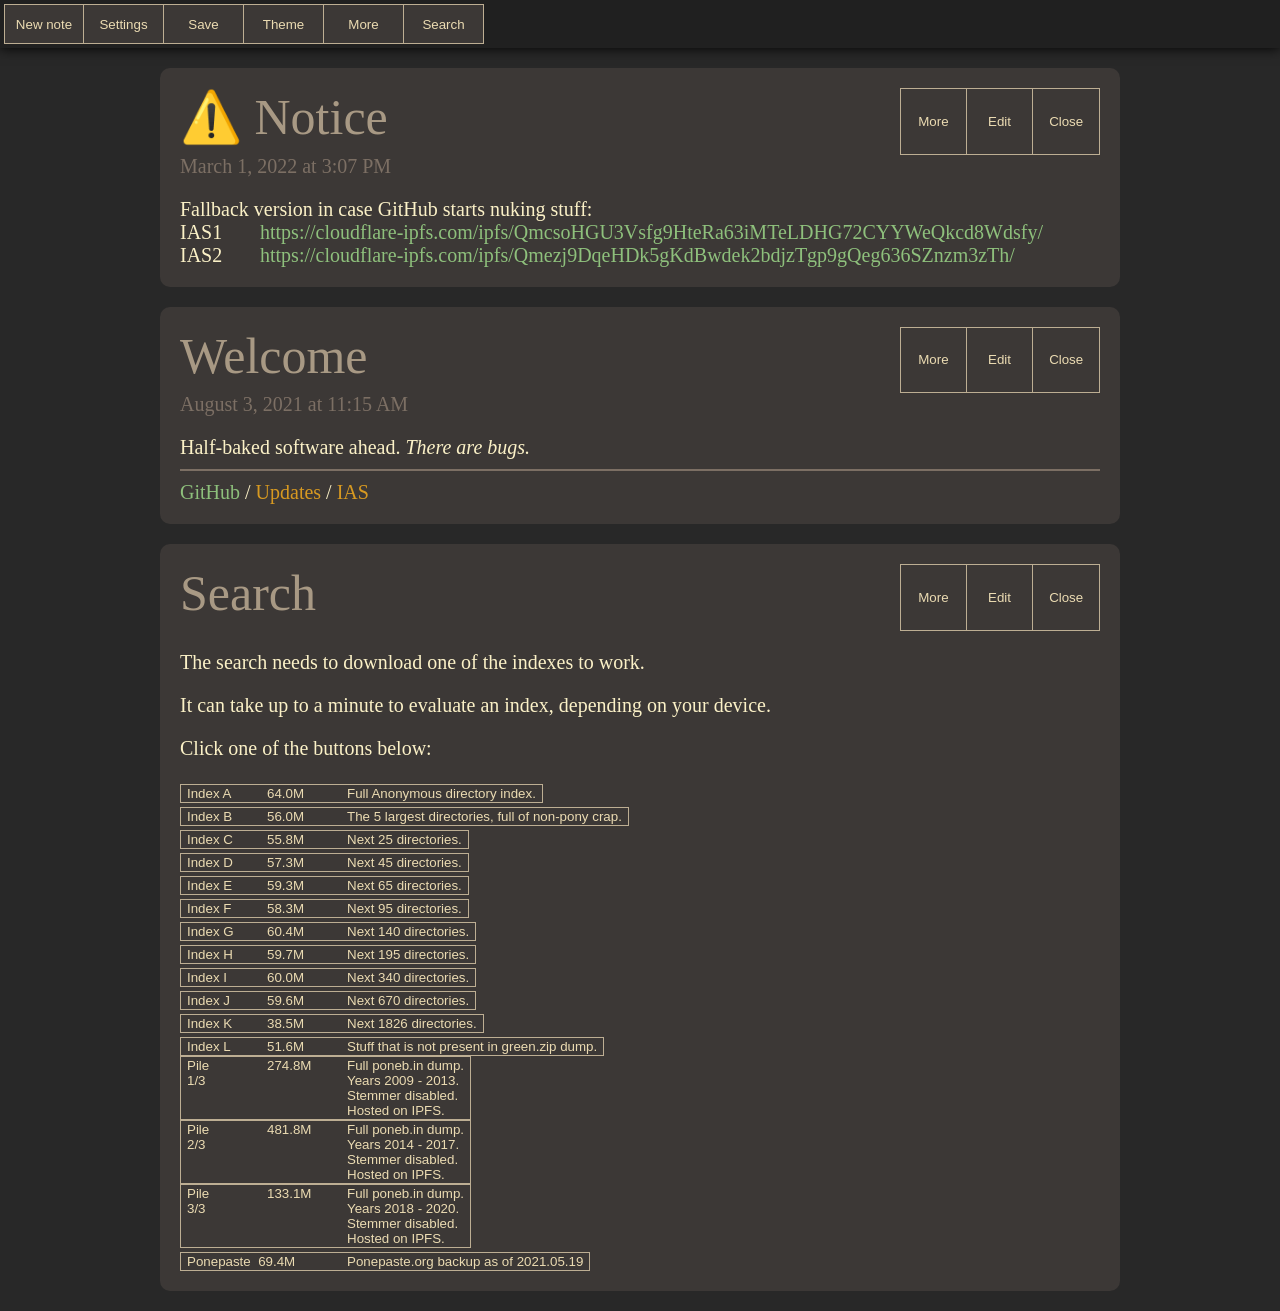
==== commit 5057f96d: "What a disaster" ====
--- a/index.html
+++ b/index.html
@@ -1,7 +1,7 @@
 <!DOCTYPE html>
 <!-- IAS -->
 <!-- JUMP TO BOTTOM OF THE FILE TO FIND THE ENTRY POINT -->
-<html><head><meta charset="utf-8"><meta name="viewport" content="width=device-width, initial-scale=1"><title>IAS</title><link rel="stylesheet" href="style.css"><link rel="stylesheet" href="tags.css"><link rel="stylesheet" href="night.css" id="theme"></head><body><nav><div class="nav_topbar"><div class="nav_buttons inline_buttons"></div><input type="text" class="nav_search"></div><div class="nav_dropdown"></div></nav><div class="status_area"></div><content><noscript><div class="box"><p>Can't work without JavaScript, unfortunately.</p></div></noscript></content>
+<html><head><meta charset="utf-8"><meta name="viewport" content="width=device-width, initial-scale=1"><title>IAS</title><link rel="stylesheet" href="style.css"><link rel="stylesheet" href="night.css" id="theme"><link rel="stylesheet" href="tags.css"></head><body><nav><div class="nav_topbar"><div class="nav_buttons inline_buttons"></div><input type="text" class="nav_search"></div><div class="nav_dropdown"></div></nav><div class="status_area"></div><content><noscript><div class="box"><p>Can't work without JavaScript, unfortunately.</p></div></noscript></content>
 <script src="lunr.js" type="text/javascript"></script>
 <script>
 "use strict";
@@ -39,8 +39,8 @@
 	this.saving_error = "Unable to save!"
 	this.saving_ok = "Saved."
 
-	this.network_error = "Networking: network error"
-	this.server_error = "Networking: server error"
+	this.network_error = "Network error"
+	this.server_error = "Server error"
 	this.error_code = "Error code: "
 	this.address = "Address: "
 
@@ -467,6 +467,7 @@
 		navbar.init()
 		dropdown.init()
 
+		story.open_note("⚠️ Notice")
 		story.open_note("Welcome")
 		story.open_note("Search")
 
@@ -543,10 +544,9 @@
 	// - add(tag, parent, html)
 	// - adjacent_add(tagname, target, where, id)
 	// - strectes_beyond_viewport(element)
-	// - error(text)
-	// - success(text)
-	// - show_status(text)
-	// - hide_status()
+	// - add_status(html)
+	// - success(html)
+	// - error(html)
 	// - format_time(timestamp)
 	// - get_new_title()
 	// - apply_css(css)
@@ -604,36 +604,46 @@
 		}
 	}
 
-	window.error = function(text) {
-		show_status(text)
-
-		statusbox.classList.add("error")
-	}
-
-	window.success = function(text) {
-		show_status(text)
-
-		statusbox.classList.add("success")
-		setTimeout(hide_status, 5000)
-	}
-
 	// Display a status box in the status area
-	window.show_status = function(text) {
-		if ("statusbox" in window === false) {
-			window.statusbox = add("div", q_sel("body .status_area"))
-			statusbox.classList.add("status_box")
-		}
+	window.add_status = function(html) {
+		var status_area = q_sel("body .status_area")
 		
-		statusbox.classList.remove("success")
-		statusbox.classList.remove("error")
-		statusbox.classList.remove("hide")
-		statusbox.innerHTML = text
-
-		statusbox.onclick = hide_status
-	}
-
-	window.hide_status = function() {
-		statusbox.classList.add("hide")
+		var box = add("div", status_area, html)
+
+		box.onclick = function() { box.classList.add("hide") }
+		box.classList.add("status_box")
+
+		var status = {}
+
+		status.update = function(html) { 
+			box.classList.remove("hide")
+			box.innerHTML = html
+		}
+
+		status.remove = function() {
+			box.remove()
+		}
+
+		status.box = box
+
+		return status
+	}
+
+	window.success = function(html) {
+		var status = add_status(html)
+
+		status.box.classList.add("success")
+		setTimeout(status.remove, 5000)
+
+		return status
+	}
+
+	window.error = function(html) {
+		var status = add_status(html)
+
+		status.box.classList.add("error")
+
+		return status
 	}
 
 	// https://stackoverflow.com/a/34278578
@@ -1274,7 +1284,7 @@
 					input.type = "checkbox"
 					label.onclick = function() { input.click() }
 
-					var tags = add("div", content)
+					var tags = add("div", content, "Stand by...")
 
 					return { title: title, score: score, tags: tags }
 				}
@@ -1890,7 +1900,7 @@
 	//
 	// ==============================================================================
 
-	// Download some data as a file
+	// Show a file download popup
 	this.download = function(data, name) {
 		var type = "text/html";
 		var blob = new Blob([data], {'type': type});
@@ -1940,24 +1950,32 @@
 	//
 	// It will crash.
 	this.get = function(address, callback_ready, type = "text") {
-		var xhr = new XMLHttpRequest();
+		var xhr = new XMLHttpRequest()
+		var status = add_status("Downloading [" + address + "]")
 
 		xhr.onload = async function() {
-			callback_ready(xhr.response)
+			status.remove()
+
+			if (xhr.status == 200) {
+				callback_ready(xhr.response)
+			} else {
+				error(locale.server_error + "<hr>" + locale.error_code + xhr.status + "<br>" + locale.address + address)
+			}
 		}
 
 		xhr.onprogress = function(event) {
-			show_status("Downloading [" + address + "]: <br><div class=progress><div class=bar style='width: " + (event.loaded / event.total * 100) + "%;'></div>" + Math.round(event.loaded / 1024) + "KB</div>")
+			status.update("Downloading [" + address + "]: <br><div class=progress><div class=bar style='width: " + (event.loaded / event.total * 100) + "%;'></div>" + Math.round(event.loaded / 1024) + "KB</div>")
 		}
 
 		xhr.onerror = function(event) {
-			error(locale.network_error)
-		}
-
-		xhr.open('GET', address, true);
-		//xhr.overrideMimeType("application/json");
+			error("Downloading [" + address + "]: <br>" + locale.network_error)
+			status.remove()
+		}
+
+		xhr.open('GET', address, true)
+		//xhr.overrideMimeType("application/json")
 		xhr.responseType = type
-		xhr.send(null);
+		xhr.send(null)
 	}
 	// ==============================================================================
 }
@@ -1994,7 +2012,7 @@
 	var js_open = "<script>\n\"use strict\";\n\n"
 	var js_close = "</" + "script>\n" 
 
-	this.html_template_start = `<!DOCTYPE html>\n<!-- IAS -->\n<!-- JUMP TO BOTTOM OF THE FILE TO FIND THE ENTRY POINT -->\n<html><head><meta charset="utf-8"><meta name="viewport" content="width=device-width, initial-scale=1"><title>IAS</title><link rel="stylesheet" href="style.css"><link rel="stylesheet" href="tags.css"><link rel="stylesheet" href="night.css" id="theme"></head><body><nav><div class="nav_topbar"><div class="nav_buttons inline_buttons"></div><input type="text" class="nav_search"></div><div class="nav_dropdown"></div></nav><div class="status_area"></div><content><noscript><div class="box"><p>Can't work without JavaScript, unfortunately.</p></div></noscript></content>\n${"<"}script src="lunr.js" type="text/javascript">${"</"}script>\n${js_open}// Source object\n// Stores the source code of the API Servers / components\n// bootloader.init() will initialize them:\n// - ias.core -> window.core\n// - ias.story -> window.story\n// - ias.locale -> window.locale\n// - etc...\n//\n// Only after initialization can you use them!\n//\nvar ias = {}\n${js_close}\n`
+	this.html_template_start = `<!DOCTYPE html>\n<!-- IAS -->\n<!-- JUMP TO BOTTOM OF THE FILE TO FIND THE ENTRY POINT -->\n<html><head><meta charset="utf-8"><meta name="viewport" content="width=device-width, initial-scale=1"><title>IAS</title><link rel="stylesheet" href="style.css"><link rel="stylesheet" href="night.css" id="theme"><link rel="stylesheet" href="tags.css"></head><body><nav><div class="nav_topbar"><div class="nav_buttons inline_buttons"></div><input type="text" class="nav_search"></div><div class="nav_dropdown"></div></nav><div class="status_area"></div><content><noscript><div class="box"><p>Can't work without JavaScript, unfortunately.</p></div></noscript></content>\n${"<"}script src="lunr.js" type="text/javascript">${"</"}script>\n${js_open}// Source object\n// Stores the source code of the API Servers / components\n// bootloader.init() will initialize them:\n// - ias.core -> window.core\n// - ias.story -> window.story\n// - ias.locale -> window.locale\n// - etc...\n//\n// Only after initialization can you use them!\n//\nvar ias = {}\n${js_close}\n`
 	this.html_template_end = `</body></html>`
 	this.entry_point_template = `${js_open}${this.make_banner("IAS entry point")}var bootloader = new ias.bootloader()\nbootloader.init()\n${js_close}`
 
@@ -2045,7 +2063,7 @@
 				return
 			}
 		} else {
-			alert("Warning! External dependencies.\n\nFollowing files are not integrated into the unified HTML at this time:\n - night.css\n - day.css\n - lunr.js\n\nYou'll need to download them separately and place them next to the .html file.")
+			alert("Warning! External dependencies.\n\nFollowing files are not integrated into the unified HTML at this time:\n - style.css\n - night.css\n - day.css\n - lunr.js\n\nYou'll need to download them separately and place them next to the .html file.")
 			networking.download(this.build_file_text(), "ias.html")
 		}
 
@@ -2959,12 +2977,6 @@
 var input = q_sel("#interactive_console_input")
 
 input.style.height = "1.2em"
-input.style.width = "100%"
-input.style.padding = "0px"
-input.style.border = "none"
-input.style.color = "white"
-input.style.backgroundColor = "#333333"
-input.style.overflow = "auto"
 input.oninput = input_keyhit
 
 display.style.maxHeight = "15em"
@@ -3277,12 +3289,12 @@
 Every app has access to a \`note\` variable which provides the app with a way to control its note. Here are some of the APIs:
 
 \`\`\`
-set_body(text)		Set the body
-set_title(text)		Set the title
-set_date(text)		Set the date
-reload()			Reload the note
-scroll_to()		Scroll to the note
-...			...
+set_body(text)				Set the body
+set_title(text)				Set the title
+set_date(text)				Set the date
+reload()				Reload the note
+scroll_to()				Scroll to the note
+...					...
 \`\`\`
 
 To turn a note into an app, set its parser to "JavaScript / App" in the editor.
@@ -3303,6 +3315,28 @@
 Try it!`,
 created:1609225934547,
 modified:1618655797948,
+parser:`Markdown`
+},
+{
+title:`IAS`,
+text:`Hello!
+
+Information Assistance System, or IAS for short, is a system for data storage and organization.
+
+It is a note-taking application and a modular JavaScript scratchpad. There's even a tiny bit of recommender system in it, as it can make suggestions for what to read.
+
+It was created under the premise of writing software that one uses every day. While this served me well, it probably means that /you/ should consider writing /your own/ digital notekeeping software, in the event that you do keep notes regularly.
+
+I used to use a simple text file, an approach that seems fairly popular. It worked well at first, but then I ran into scaling problems: reviewing it is an O(n) operation, and I ain't got no time to read over the entire 100KB file. What is the point of notes without an occasional review session?
+
+So I wrote IAS to help me out.
+
+Here's what it does:
+Distillation	Automatic tags via TF-IDF
+Sparsity		Suggest a few random notes
+Sorting		Show recently updated notes first`,
+created:1618657487198,
+modified:1643128663726,
 parser:`Markdown`
 },
 {
@@ -3510,28 +3544,6 @@
 parser:`Markdown`
 },
 {
-title:`IAS`,
-text:`Hello!
-
-Information Assistance System, or IAS for short, is a system for data storage and organization.
-
-It is a note-taking application and a modular JavaScript scratchpad. There's even a tiny bit of recommender system in it, as it can make suggestions for what to read.
-
-It was created under the premise of writing software that one uses every day. While this served me well, it probably means that /you/ should consider writing /your own/ digital notekeeping software, in the event that you do keep notes regularly.
-
-I used to use a simple text file, an approach that seems fairly popular. It worked well at first, but then I ran into scaling problems: reviewing it is an O(n) operation, and I ain't got no time to read over the entire 100KB file. What is the point of notes without an occasional review session?
-
-So I wrote IAS to help me out.
-
-Here's what it does:
-Distillation	Automatic tags via TF-IDF
-Sparsity		Suggest a few random notes
-Sorting		Show recently updated notes first`,
-created:1618657487198,
-modified:1643128663726,
-parser:`Markdown`
-},
-{
 title:`Search`,
 text:`if ("lunr" in search) {
 	show_search_prompt()
@@ -3557,7 +3569,7 @@
 	indexes.push( {title: "Index K 	38.5M 	Next 1826 directories.",	 										url: "idx/index_k.json"} )
 	indexes.push( {title: "Index L 	51.6M 	Stuff that is not present in green.zip dump.",	 						url: "idx/index_l.json"} )
 	indexes.push( {title: "Pile	274.8M 	Full poneb.in dump.\\n1/3\\t\\tYears 2009 - 2013.\\n\\t\\tStemmer disabled.\\n\\t\\tHosted on IPFS.", 	url: "https://cloudflare-ipfs.com/ipfs/QmaydmgPzWVMgUYpBqmPXE58P2DtVwdJhdPBQKDCNnhrqB/pile_2009_2013.json"} )
-	indexes.push( {title: "Pile	481.8M 	Full poneb.in dump.\\n2/3\\t\\tYears 2014 - 2017.\\n\\t\\tStemmer disabled.\\n\\t\\tHosted on IPFS.", 	url: "https://cloudflare-ipfs.com/ipfs/QmaydmgPzWVMgUYpBqmPXE58P2DtVwdJhdPBQKDCNnhrqB/pile_2014_2017.json"} )
+	indexes.push( {title: "Pile	481.8M 	Full poneb.in dump.\\n2/3\\t\\tYears 2014 - 2017.\\n\\t\\tStemmer disabled.\\n\\t\\tHosted on IPFS.", 	url: "https://ipfs.io/ipfs/QmaydmgPzWVMgUYpBqmPXE58P2DtVwdJhdPBQKDCNnhrqB/pile_2014_2017.json"} )
 	indexes.push( {title: "Pile	133.1M 	Full poneb.in dump.\\n3/3\\t\\tYears 2018 - 2020.\\n\\t\\tStemmer disabled.\\n\\t\\tHosted on IPFS.", 	url: "https://cloudflare-ipfs.com/ipfs/QmaydmgPzWVMgUYpBqmPXE58P2DtVwdJhdPBQKDCNnhrqB/pile_2018_2020.json"} )
 	indexes.push( {title: "Ponepaste  69.4M 	Ponepaste.org backup as of 2021.05.19", 							url: "idx/index_ponepaste.json"} )
 
@@ -3683,15 +3695,13 @@
 		log("All OK")
 	}
 
-
-	show_status("Downloading ["+url+"]...")
 	var time_dl_start_ms = performance.now()
 
 	networking.get(url, dl_complete, "json")
 
 	function dl_complete(idx) {
 		var time_dl_done_ms = performance.now()
-		show_status("Download and parsing complete; generating secondary and tertiary indices...")
+		var status = add_status("Download and parsing complete; generating secondary and tertiary indices...")
 		
 		// Allow browser 50ms to catch up
 		// Status messages get lost otherwise
@@ -3703,7 +3713,8 @@
 
 			var time_init_ok_ms = performance.now()
 
-			success("Index installed!<br>" + (time_dl_done_ms - time_dl_start_ms) + "ms to download and parse<br>" + (time_init_ok_ms - time_dl_done_ms) + "ms to initialize lunr")
+			status.update("Index installed!<br>" + (time_dl_done_ms - time_dl_start_ms) + "ms to download and parse<br>" + (time_init_ok_ms - time_dl_done_ms) + "ms to initialize lunr")
+			setTimeout(status.remove, 5000)
 
 			show_search_prompt()
 		}
@@ -3897,12 +3908,17 @@
 
 `,
 created:1610984355543,
-modified:1643128919418,
+modified:1646142645169,
 parser:`App`
 },
 {
 title:`Updates`,
-text:`> January 26, 2022: [ Anniversary Update ]
+text:`> March 1, 2022: [ What a disaster ]
+
+Highlights:
+ - A copy that is hosted on IPFS in full
+
+> January 26, 2022: [ Anniversary Update ]
 
 Highlights:
  - Filter out small documents using "minsize:30000"
@@ -4299,8 +4315,18 @@
 > January 26, 2021: [ Initial release ]
 `,
 created:1614426404343,
-modified:1643131466111,
+modified:1646143509887,
 parser:`Text`
+},
+{
+title:`⚠️ Notice`,
+text:`Fallback version in case GitHub starts nuking stuff:
+IAS1	[](https://cloudflare-ipfs.com/ipfs/QmcsoHGU3Vsfg9HteRa63iMTeLDHG72CYYWeQkcd8Wdsfy/)
+IAS2	[](https://cloudflare-ipfs.com/ipfs/Qmezj9DqeHDk5gKdBwdek2bdjzTgp9gQeg636SZnzm3zTh/)
+`,
+created:1646136793730,
+modified:1646147231721,
+parser:`Markdown`
 }]
 
 </script>
--- a/style.css
+++ b/style.css
@@ -403,7 +403,6 @@
 	
 	top: 0px;
 	right: 0px;
-	margin: 1em;
 
 	z-index: 10;
 }
@@ -413,6 +412,7 @@
 	min-width: 15em;
 
 	padding: 1em;
+	margin: 1em;
 
 	border-radius: 5px;
 }
--- a/style.css
+++ b/style.css
@@ -403,7 +403,6 @@
 	
 	top: 0px;
 	right: 0px;
-	margin: 1em;
 
 	z-index: 10;
 }
@@ -413,6 +412,7 @@
 	min-width: 15em;
 
 	padding: 1em;
+	margin: 1em;
 
 	border-radius: 5px;
 }
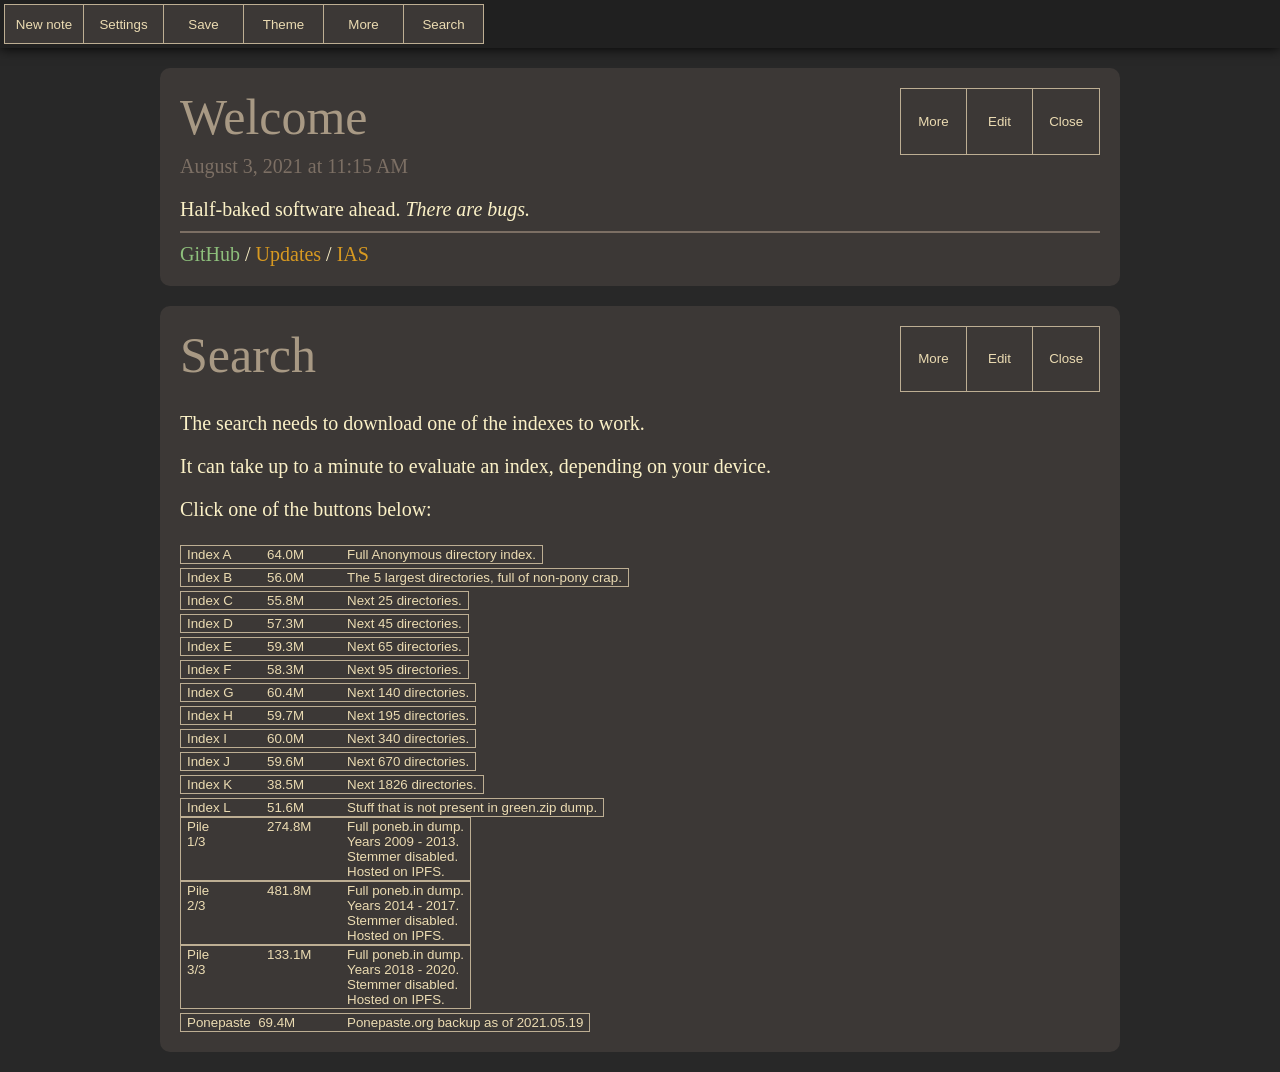
==== commit 118d5c95: "Shove that notice somewhere out of the way GitHub promised not to nuke anything. Do we trust them, M" ====
--- a/index.html
+++ b/index.html
@@ -39,8 +39,8 @@
 	this.saving_error = "Unable to save!"
 	this.saving_ok = "Saved."
 
-	this.network_error = "Network error"
-	this.server_error = "Server error"
+	this.network_error = "Networking: network error"
+	this.server_error = "Networking: server error"
 	this.error_code = "Error code: "
 	this.address = "Address: "
 
@@ -467,7 +467,6 @@
 		navbar.init()
 		dropdown.init()
 
-		story.open_note("⚠️ Notice")
 		story.open_note("Welcome")
 		story.open_note("Search")
 
@@ -544,9 +543,10 @@
 	// - add(tag, parent, html)
 	// - adjacent_add(tagname, target, where, id)
 	// - strectes_beyond_viewport(element)
-	// - add_status(html)
+	// - show_status(html)
 	// - success(html)
 	// - error(html)
+	// - hide_status()
 	// - format_time(timestamp)
 	// - get_new_title()
 	// - apply_css(css)
@@ -605,45 +605,35 @@
 	}
 
 	// Display a status box in the status area
-	window.add_status = function(html) {
-		var status_area = q_sel("body .status_area")
+	window.show_status = function(html) {
+		if ("statusbox" in window === false) {
+			window.statusbox = add("div", q_sel("body .status_area"))
+			statusbox.classList.add("status_box")
+		}
 		
-		var box = add("div", status_area, html)
-
-		box.onclick = function() { box.classList.add("hide") }
-		box.classList.add("status_box")
-
-		var status = {}
-
-		status.update = function(html) { 
-			box.classList.remove("hide")
-			box.innerHTML = html
-		}
-
-		status.remove = function() {
-			box.remove()
-		}
-
-		status.box = box
-
-		return status
+		statusbox.classList.remove("success")
+		statusbox.classList.remove("error")
+		statusbox.classList.remove("hide")
+		statusbox.innerHTML = html
+
+		statusbox.onclick = hide_status
 	}
 
 	window.success = function(html) {
-		var status = add_status(html)
-
-		status.box.classList.add("success")
-		setTimeout(status.remove, 5000)
-
-		return status
+		show_status(html)
+
+		statusbox.classList.add("success")
+		setTimeout(hide_status, 5000)
 	}
 
 	window.error = function(html) {
-		var status = add_status(html)
-
-		status.box.classList.add("error")
-
-		return status
+		show_status(html)
+
+		statusbox.classList.add("error")
+	}
+
+	window.hide_status = function() {
+		statusbox.classList.add("hide")
 	}
 
 	// https://stackoverflow.com/a/34278578
@@ -1950,12 +1940,9 @@
 	//
 	// It will crash.
 	this.get = function(address, callback_ready, type = "text") {
-		var xhr = new XMLHttpRequest()
-		var status = add_status("Downloading [" + address + "]")
+		var xhr = new XMLHttpRequest();
 
 		xhr.onload = async function() {
-			status.remove()
-
 			if (xhr.status == 200) {
 				callback_ready(xhr.response)
 			} else {
@@ -1964,18 +1951,17 @@
 		}
 
 		xhr.onprogress = function(event) {
-			status.update("Downloading [" + address + "]: <br><div class=progress><div class=bar style='width: " + (event.loaded / event.total * 100) + "%;'></div>" + Math.round(event.loaded / 1024) + "KB</div>")
+			show_status("Downloading [" + address + "]: <br><div class=progress><div class=bar style='width: " + (event.loaded / event.total * 100) + "%;'></div>" + Math.round(event.loaded / 1024) + "KB</div>")
 		}
 
 		xhr.onerror = function(event) {
-			error("Downloading [" + address + "]: <br>" + locale.network_error)
-			status.remove()
-		}
-
-		xhr.open('GET', address, true)
-		//xhr.overrideMimeType("application/json")
+			error(locale.network_error)
+		}
+
+		xhr.open('GET', address, true);
+		//xhr.overrideMimeType("application/json");
 		xhr.responseType = type
-		xhr.send(null)
+		xhr.send(null);
 	}
 	// ==============================================================================
 }
@@ -3323,20 +3309,9 @@
 
 Information Assistance System, or IAS for short, is a system for data storage and organization.
 
-It is a note-taking application and a modular JavaScript scratchpad. There's even a tiny bit of recommender system in it, as it can make suggestions for what to read.
-
-It was created under the premise of writing software that one uses every day. While this served me well, it probably means that /you/ should consider writing /your own/ digital notekeeping software, in the event that you do keep notes regularly.
-
-I used to use a simple text file, an approach that seems fairly popular. It worked well at first, but then I ran into scaling problems: reviewing it is an O(n) operation, and I ain't got no time to read over the entire 100KB file. What is the point of notes without an occasional review session?
-
-So I wrote IAS to help me out.
-
-Here's what it does:
-Distillation	Automatic tags via TF-IDF
-Sparsity		Suggest a few random notes
-Sorting		Show recently updated notes first`,
+It is a note-taking application and a modular JavaScript scratchpad. There's even a tiny bit of recommender system in it, as it can make suggestions for what to read.`,
 created:1618657487198,
-modified:1643128663726,
+modified:1618660432904,
 parser:`Markdown`
 },
 {
@@ -3534,28 +3509,15 @@
 parser:`Markdown`
 },
 {
-title:`Welcome`,
-text:`Half-baked software ahead. _There are bugs._
----
-[GitHub](https://github.com/a0346f102085fe9f/IAS/) / [Updates] / [IAS]
-`,
-created:1611675231500,
-modified:1627989359662,
-parser:`Markdown`
-},
-{
 title:`Search`,
 text:`if ("lunr" in search) {
 	show_search_prompt()
 } else {
 	show_index_download_prompt()
 }
-
 function show_index_download_prompt() {
 	note.set_body("<p>The search needs to download one of the indexes to work.</p><p>It can take up to a minute to evaluate an index, depending on your device.</p><p>Click one of the buttons below:</p>")
-
 	var indexes = []
-
 	indexes.push( {title: "Index A 	64.0M 	Full Anonymous directory index.", 								url: "idx/index_a.json"} )
 	indexes.push( {title: "Index B 	56.0M 	The 5 largest directories, full of non-pony crap.",	 					url: "idx/index_b.json"} )
 	indexes.push( {title: "Index C 	55.8M 	Next 25 directories.",	 										url: "idx/index_c.json"} )
@@ -3572,90 +3534,65 @@
 	indexes.push( {title: "Pile	481.8M 	Full poneb.in dump.\\n2/3\\t\\tYears 2014 - 2017.\\n\\t\\tStemmer disabled.\\n\\t\\tHosted on IPFS.", 	url: "https://ipfs.io/ipfs/QmaydmgPzWVMgUYpBqmPXE58P2DtVwdJhdPBQKDCNnhrqB/pile_2014_2017.json"} )
 	indexes.push( {title: "Pile	133.1M 	Full poneb.in dump.\\n3/3\\t\\tYears 2018 - 2020.\\n\\t\\tStemmer disabled.\\n\\t\\tHosted on IPFS.", 	url: "https://cloudflare-ipfs.com/ipfs/QmaydmgPzWVMgUYpBqmPXE58P2DtVwdJhdPBQKDCNnhrqB/pile_2018_2020.json"} )
 	indexes.push( {title: "Ponepaste  69.4M 	Ponepaste.org backup as of 2021.05.19", 							url: "idx/index_ponepaste.json"} )
-
 	for (var i = 0; i < indexes.length; i++) {
 		var index = indexes[i]
-
 		var button = add("button", note.dom.body)
 		button.style.textAlign = "start"
 		button.innerText = index.title
 		button.index_url = index.url
 		button.onclick = handle_click
-
 		add("br", note.dom.body)
 	}
-
 }
-
 function handle_click(event) {
 	download_index(event.target.index_url)
 }
-
 async function download_index(url) {
-
 	// Install the search initialization function
 	search.init_lunr_from_prebaked = function() {
 		log("Lunr prebaked init")
-
 		// Poneb.in and ponepaste.org have different naming conventions
 		// We need to handle both
 		function link_ponebin(title) {
 			var paste_id = (title.slice(title.lastIndexOf("-") + 1)).slice(0, -4)
 			var link = "https://poneb.in/" + paste_id
-
 			return "Open at poneb.in: <a href=\\""+link+"\\">"+link+"</a>\\n\\nThe pastes here... they are too hot for GitHub.\\n\\nEven though you see no text, More -> \\"Find similar notes\\" button still functions as intended!"
 		}
-
 		function link_ponepaste(title) {
 			var paste_id = parseInt(title)
 			var link = "https://ponepaste.org/" + paste_id
-
 			return "Open at ponepaste.org: <a href=\\""+link+"\\">"+link+"</a>\\n\\nThe pastes here... they are too hot for GitHub.\\n\\nEven though you see no text, More -> \\"Find similar notes\\" button still functions as intended!"
 		}
-
 		var link_fn = 0
-
 		// Decide based on the index filename
 		if (url.endsWith("index_ponepaste.json")) {
 			link_fn = link_ponepaste
 		} else {
 			link_fn = link_ponebin
 		}
-
 		// All of the stuff should've already been set
 		// Except search.idx._documents and gid
 		// Manually bitbang some more stuff into existence
 		search.idx._documents = {}
-
 		var len = search.idx.documentCount
-
 		for (var i = 0; i < len; i++) {
 			var title = search.idx.id_to_filename[i]
-
 			var note = core.create_note(title)
 			note.text = link_fn(title)
-
 			search.idx._documents[i] = {note: note}
 		}
-
 		search.idx.gid = len
-
 		
 		var enable_stemmer = true
-
 		// Very special handling for the Piles
 		if (url.includes("pile"))
 			enable_stemmer = false
-
-
 		// Nuke if exists
 		delete search.lunr
-
 		search.lunr = lunr(function () {
 			// Reset the default pipelines
 			this.pipeline.reset()
 			this.searchPipeline.reset()
-
 			// Then set them up again, either with or without the stemmer
 			if (enable_stemmer) {
 				this.pipeline.add(
@@ -3663,7 +3600,6 @@
 					lunr.stopWordFilter,
 					search.partial_stemmer
 				)
-
 				this.searchPipeline.add(
 					search.partial_stemmer
 				)
@@ -3672,17 +3608,12 @@
 					lunr.trimmer,
 					lunr.stopWordFilter
 				)
-
 				//this.searchPipeline.add()
 			}
-
-
-
 			// Only one field to index
 			// Shortest possible name to use less RAM
 			this.field('a')
 			this.ref('id')
-
 			this.invertedIndex 			= search.idx.invertedIndex
 			this.fieldTermFrequencies 	= search.idx.fieldTermFrequencies
 			this.fieldLengths 			= search.idx.fieldLengths
@@ -3690,36 +3621,27 @@
 			this.documentCount 			= search.idx.documentCount
 			this.termIndex 				= search.idx.termIndex
 		})
-
 		log("Complete!")
 		log("All OK")
 	}
-
+	show_status("Downloading ["+url+"]...")
 	var time_dl_start_ms = performance.now()
-
 	networking.get(url, dl_complete, "json")
-
 	function dl_complete(idx) {
 		var time_dl_done_ms = performance.now()
-		var status = add_status("Download and parsing complete; generating secondary and tertiary indices...")
+		show_status("Download and parsing complete; generating secondary and tertiary indices...")
 		
 		// Allow browser 50ms to catch up
 		// Status messages get lost otherwise
 		setTimeout(lunr_regen, 50)
-
 		function lunr_regen() {
 			search.idx = idx
 			search.init_lunr_from_prebaked()
-
 			var time_init_ok_ms = performance.now()
-
-			status.update("Index installed!<br>" + (time_dl_done_ms - time_dl_start_ms) + "ms to download and parse<br>" + (time_init_ok_ms - time_dl_done_ms) + "ms to initialize lunr")
-			setTimeout(status.remove, 5000)
-
+			success("Index installed!<br>" + (time_dl_done_ms - time_dl_start_ms) + "ms to download and parse<br>" + (time_init_ok_ms - time_dl_done_ms) + "ms to initialize lunr")
 			show_search_prompt()
 		}
 	}
-
 }
 
 function show_search_prompt() {
@@ -3908,8 +3830,28 @@
 
 `,
 created:1610984355543,
-modified:1646142645169,
+modified:1646577902351,
 parser:`App`
+},
+{
+title:`⚠️ Notice`,
+text:`Fallback version in case GitHub starts nuking stuff:
+[IAS1](https://cloudflare-ipfs.com/ipfs/QmcsoHGU3Vsfg9HteRa63iMTeLDHG72CYYWeQkcd8Wdsfy/)
+[IAS2](https://cloudflare-ipfs.com/ipfs/Qmezj9DqeHDk5gKdBwdek2bdjzTgp9gQeg636SZnzm3zTh/)
+`,
+created:1646136793730,
+modified:1646577759617,
+parser:`Markdown`
+},
+{
+title:`Welcome`,
+text:`Half-baked software ahead. _There are bugs._
+---
+[GitHub](https://github.com/a0346f102085fe9f/IAS/) / [Updates] / [IAS]
+`,
+created:1611675231500,
+modified:1627989359662,
+parser:`Markdown`
 },
 {
 title:`Updates`,
@@ -4317,16 +4259,6 @@
 created:1614426404343,
 modified:1646143509887,
 parser:`Text`
-},
-{
-title:`⚠️ Notice`,
-text:`Fallback version in case GitHub starts nuking stuff:
-IAS1	[](https://cloudflare-ipfs.com/ipfs/QmcsoHGU3Vsfg9HteRa63iMTeLDHG72CYYWeQkcd8Wdsfy/)
-IAS2	[](https://cloudflare-ipfs.com/ipfs/Qmezj9DqeHDk5gKdBwdek2bdjzTgp9gQeg636SZnzm3zTh/)
-`,
-created:1646136793730,
-modified:1646147231721,
-parser:`Markdown`
 }]
 
 </script>
--- a/style.css
+++ b/style.css
@@ -403,6 +403,7 @@
 	
 	top: 0px;
 	right: 0px;
+	margin: 1em;
 
 	z-index: 10;
 }
@@ -412,7 +413,6 @@
 	min-width: 15em;
 
 	padding: 1em;
-	margin: 1em;
 
 	border-radius: 5px;
 }
--- a/style.css
+++ b/style.css
@@ -403,6 +403,7 @@
 	
 	top: 0px;
 	right: 0px;
+	margin: 1em;
 
 	z-index: 10;
 }
@@ -412,7 +413,6 @@
 	min-width: 15em;
 
 	padding: 1em;
-	margin: 1em;
 
 	border-radius: 5px;
 }
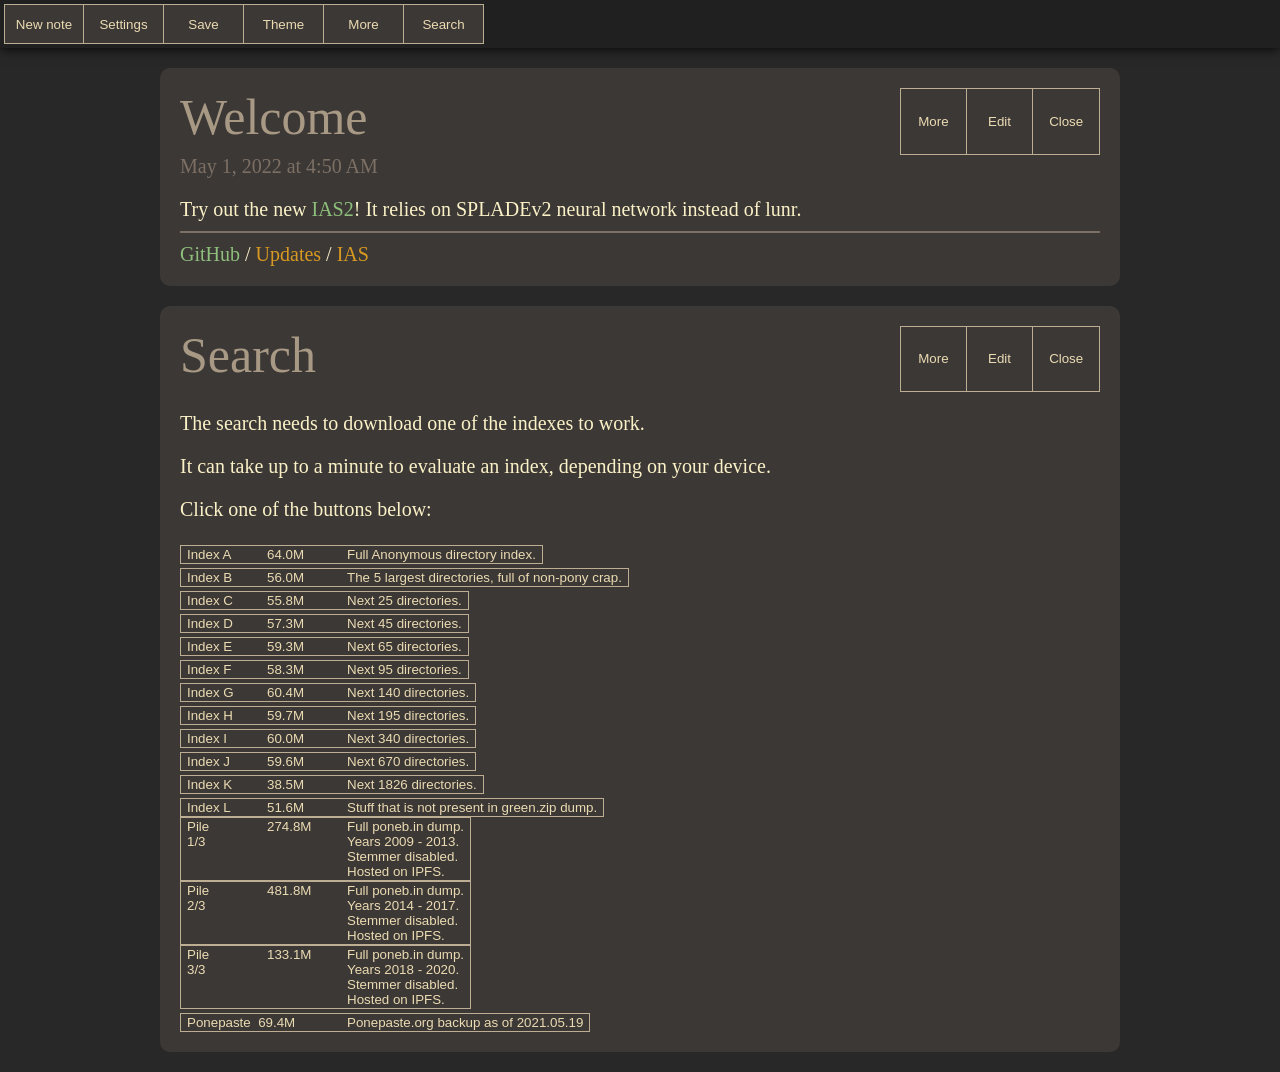
==== commit 6263d9d1: ""They All Look Familiar to Me" update" ====
--- a/index.html
+++ b/index.html
@@ -1,7 +1,7 @@
 <!DOCTYPE html>
 <!-- IAS -->
 <!-- JUMP TO BOTTOM OF THE FILE TO FIND THE ENTRY POINT -->
-<html><head><meta charset="utf-8"><meta name="viewport" content="width=device-width, initial-scale=1"><title>IAS</title><link rel="stylesheet" href="style.css"><link rel="stylesheet" href="night.css" id="theme"><link rel="stylesheet" href="tags.css"></head><body><nav><div class="nav_topbar"><div class="nav_buttons inline_buttons"></div><input type="text" class="nav_search"></div><div class="nav_dropdown"></div></nav><div class="status_area"></div><content><noscript><div class="box"><p>Can't work without JavaScript, unfortunately.</p></div></noscript></content>
+<html><head><meta charset="utf-8"><meta name="viewport" content="width=device-width, initial-scale=1"><title>IAS</title><link rel="stylesheet" href="style.css"><link rel="stylesheet" href="palette_a.css" id="theme"><link rel="stylesheet" href="tags.css"></head><body><nav><div class="nav_topbar"><div class="nav_buttons inline_buttons"></div><input type="text" class="nav_search"></div><div class="nav_dropdown"></div></nav><div class="status_area"></div><content><noscript><div class="box"><p>Can't work without JavaScript, unfortunately.</p></div></noscript></content>
 <script src="lunr.js" type="text/javascript"></script>
 <script>
 "use strict";
@@ -825,13 +825,13 @@
 	// - link(title)
 	// - editor.disable_wrap()
 	// - editor.enable_wrap()
-	// - toolbar.display_default_toolbar()						TOOLBAR PRESET
-	// - toolbar.display_editing_toolbar()						TOOLBAR PRESET
-	// - toolbar.display_temporary_toolbar()					TOOLBAR PRESET
-	// - toolbar.display_suggestion_toolbar()					TOOLBAR PRESET
-	// - toolbar.add_toolbar_button(name, text)
-	// - toolbar.add_menu_button(name, text)
-	// - toolbar.clear_buttons()
+	// - tools.display_default_tools()					TOOL STRIP PRESET
+	// - tools.display_editing_tools()					TOOL STRIP PRESET
+	// - tools.display_temporary_tools()				TOOL STRIP PRESET
+	// - tools.display_suggestion_tools()				TOOL STRIP PRESET
+	// - tools.add_tool_button(name, text)
+	// - tools.add_menu_button(name, text)
+	// - tools.clear_buttons()
 	// - more()											BUTTON HANDLER
 	// - edit()											BUTTON HANDLER
 	// - close()										BUTTON HANDLER
@@ -860,15 +860,15 @@
 		note.editor.disable_wrap = disable_wrap
 		note.editor.enable_wrap = enable_wrap
 
-		// Toolbar subfolder
-		note.toolbar = {}
-		note.toolbar.display_default_toolbar = display_default_toolbar
-		note.toolbar.display_editing_toolbar = display_editing_toolbar
-		note.toolbar.display_temporary_toolbar = display_temporary_toolbar
-		note.toolbar.display_suggestion_toolbar = display_suggestion_toolbar
-		note.toolbar.add_toolbar_button = add_toolbar_button
-		note.toolbar.add_menu_button = add_menu_button
-		note.toolbar.clear_buttons = clear_buttons
+		// Tool strip + menu subfolder
+		note.tools = {}
+		note.tools.display_default_tools = display_default_tools
+		note.tools.display_editing_tools = display_editing_tools
+		note.tools.display_temporary_tools = display_temporary_tools
+		note.tools.display_suggestion_tools = display_suggestion_tools
+		note.tools.add_tool_button = add_tool_button
+		note.tools.add_menu_button = add_menu_button
+		note.tools.clear_buttons = clear_buttons
 
 		note.reload = reload
 
@@ -905,7 +905,7 @@
 		var tools 		= add("div", header)
 		var date 		= add("div", top)
 
-		// Div to store toolbar buttons
+		// Div to store tool buttons
 		var buttons 	= add("div", tools)
 
 		// More menu
@@ -1005,7 +1005,7 @@
 		function set_body(text) 	{ body.innerHTML 	= text }
 
 		function scroll_to() {
-			note.dom.box.scrollIntoView({behavior: "smooth", block: "nearest"})
+			note.dom.header.scrollIntoView({behavior: "smooth", block: "center"})
 		}
 
 		function blink() {
@@ -1025,13 +1025,13 @@
 		}
 		
 		//
-		// STAGE 3: Toolbar functions
+		// STAGE 3: Tool strip functions
 		//
 
 		// Object to house the buttons
 		note.buttons = {}
 
-		// Removes all buttons from the toolbar and the menu
+		// Removes all buttons from the tool strip and the menu
 		function clear_buttons() {
 			for (var name in note.buttons) {
 				note.buttons[name].delete_button()
@@ -1062,19 +1062,19 @@
 		}
 
 		// Helpers to add:
-		// 1. A toolbar button
-		// 2. A menu button
-		function add_toolbar_button(name, text) { add_button(name, text, buttons) }
+		// 1. A tool strip button
+		// 2. A tool menu button
+		function add_tool_button(name, text) { add_button(name, text, buttons) }
 		function add_menu_button(name, text) 	{ add_button(name, text, menu) }
 
-		// Default toolbar
+		// Default tool strip
 		// Tools feature the "close", "edit" and "more" buttons (At least for this pathfinder version)
-		function display_default_toolbar() {
+		function display_default_tools() {
 			clear_buttons()
 
-			add_toolbar_button("more", "More")
-			add_toolbar_button("edit", "Edit")
-			add_toolbar_button("close", "Close")
+			add_tool_button("more", "More")
+			add_tool_button("edit", "Edit")
+			add_tool_button("close", "Close")
 
 			add_menu_button("find_similar", "Find similar notes")
 			add_menu_button("export", "Export note")
@@ -1086,31 +1086,31 @@
 			}
 		}
 
-		// Editing toolbar
+		// Editing tool strip
 		// Tools feature the "delete", "abort" and "save" buttons
-		function display_editing_toolbar() {
+		function display_editing_tools() {
 			clear_buttons()
 
-			add_toolbar_button("delete", "Delete")
-			add_toolbar_button("abort", "Abort")
-			add_toolbar_button("save", "Save")
-		}
-
-		// Temporary note toolbar
+			add_tool_button("delete", "Delete")
+			add_tool_button("abort", "Abort")
+			add_tool_button("save", "Save")
+		}
+
+		// Temporary note tool strip
 		// Only the "close" button
-		function display_temporary_toolbar() {
+		function display_temporary_tools() {
 			clear_buttons()
 
-			add_toolbar_button("close", "Close")
-		}
-
-		// Suggested note toolbar
+			add_tool_button("close", "Close")
+		}
+
+		// Suggested note tool strip
 		// "Create" and "close" buttons
-		function display_suggestion_toolbar() {
+		function display_suggestion_tools() {
 			clear_buttons()
 
-			add_toolbar_button("create", "Create")
-			add_toolbar_button("close", "Close")
+			add_tool_button("create", "Create")
+			add_tool_button("close", "Close")
 		}
 
 		//
@@ -1132,7 +1132,7 @@
 
 			// Enter editing mode
 			note.edit = function() { 
-				display_editing_toolbar() 
+				display_editing_tools() 
 
 				// Pull the unprocessed text (pre-markdown or pre-execution)
 				var raw_text = core.get_note_text(note.info.title)
@@ -1166,7 +1166,7 @@
 
 			// Abort editing
 			note.abort = function() { 
-				display_default_toolbar()
+				display_default_tools()
 
 				title.contentEditable = false
 				title.classList.remove("editing")
@@ -1258,23 +1258,14 @@
 
 				// Add a new entry HTML structure
 				function add_entry() {
-					var div = add("div", entries)
-
-					div.classList.add("spoiler")
-
-					// Spoiler structure
-					var input = add("input", div)
-					var header = add("div", div)
-					var content = add("div", div)
-
-					var label = add("label", header)
-					var title = add("span", header)
-					var score = add("span", header)
-
-					input.type = "checkbox"
-					label.onclick = function() { input.click() }
-
-					var tags = add("div", content, "Stand by...")
+					var details = add("details", entries)
+					var summary = add("summary", details)
+
+					var title = add("span", summary)
+					var score = add("span", summary)
+					var tags = add("div", details, "Stand by...")
+
+					score.classList.add("flr")
 
 					return { title: title, score: score, tags: tags }
 				}
@@ -1594,7 +1585,7 @@
 	this.create_temporary_note = function(after = null) {
 		var note = story.spawn_box(after)
 
-		note.toolbar.display_temporary_toolbar()
+		note.tools.display_temporary_tools()
 		note.set_title("<i>Temporary note</i>")
 		note.set_date(utils.format_time( Date.now() ))
 
@@ -1605,7 +1596,7 @@
 	this.suggest_note = function(title, after) {
 		var note = story.spawn_box(after)
 
-		note.toolbar.display_suggestion_toolbar()
+		note.tools.display_suggestion_tools()
 
 		note.set_title(title.italics())
 		note.set_date(utils.format_time( Date.now() ))
@@ -1791,14 +1782,15 @@
 	}
 
 	// Theme switching
+	var theme_queue = ["palette_b.css", "palette_c.css", "palette_a.css"]
+
 	navbar.switch_theme = function() {
-		if (navbar.current_theme === "night.css") {
-			navbar.current_theme = "day.css"
-		} else {
-			navbar.current_theme = "night.css"
-		}
-
-		utils.apply_css(navbar.current_theme)
+		var theme = theme_queue.shift()
+
+		// Loop the queue around
+		theme_queue.push(theme)
+
+		utils.apply_css(theme)
 	}
 
 	// ==============================================================================
@@ -1998,7 +1990,7 @@
 	var js_open = "<script>\n\"use strict\";\n\n"
 	var js_close = "</" + "script>\n" 
 
-	this.html_template_start = `<!DOCTYPE html>\n<!-- IAS -->\n<!-- JUMP TO BOTTOM OF THE FILE TO FIND THE ENTRY POINT -->\n<html><head><meta charset="utf-8"><meta name="viewport" content="width=device-width, initial-scale=1"><title>IAS</title><link rel="stylesheet" href="style.css"><link rel="stylesheet" href="night.css" id="theme"><link rel="stylesheet" href="tags.css"></head><body><nav><div class="nav_topbar"><div class="nav_buttons inline_buttons"></div><input type="text" class="nav_search"></div><div class="nav_dropdown"></div></nav><div class="status_area"></div><content><noscript><div class="box"><p>Can't work without JavaScript, unfortunately.</p></div></noscript></content>\n${"<"}script src="lunr.js" type="text/javascript">${"</"}script>\n${js_open}// Source object\n// Stores the source code of the API Servers / components\n// bootloader.init() will initialize them:\n// - ias.core -> window.core\n// - ias.story -> window.story\n// - ias.locale -> window.locale\n// - etc...\n//\n// Only after initialization can you use them!\n//\nvar ias = {}\n${js_close}\n`
+	this.html_template_start = `<!DOCTYPE html>\n<!-- IAS -->\n<!-- JUMP TO BOTTOM OF THE FILE TO FIND THE ENTRY POINT -->\n<html><head><meta charset="utf-8"><meta name="viewport" content="width=device-width, initial-scale=1"><title>IAS</title><link rel="stylesheet" href="style.css"><link rel="stylesheet" href="palette_a.css" id="theme"><link rel="stylesheet" href="tags.css"></head><body><nav><div class="nav_topbar"><div class="nav_buttons inline_buttons"></div><input type="text" class="nav_search"></div><div class="nav_dropdown"></div></nav><div class="status_area"></div><content><noscript><div class="box"><p>Can't work without JavaScript, unfortunately.</p></div></noscript></content>\n${"<"}script src="lunr.js" type="text/javascript">${"</"}script>\n${js_open}// Source object\n// Stores the source code of the API Servers / components\n// bootloader.init() will initialize them:\n// - ias.core -> window.core\n// - ias.story -> window.story\n// - ias.locale -> window.locale\n// - etc...\n//\n// Only after initialization can you use them!\n//\nvar ias = {}\n${js_close}\n`
 	this.html_template_end = `</body></html>`
 	this.entry_point_template = `${js_open}${this.make_banner("IAS entry point")}var bootloader = new ias.bootloader()\nbootloader.init()\n${js_close}`
 
@@ -2049,7 +2041,7 @@
 				return
 			}
 		} else {
-			alert("Warning! External dependencies.\n\nFollowing files are not integrated into the unified HTML at this time:\n - style.css\n - night.css\n - day.css\n - lunr.js\n\nYou'll need to download them separately and place them next to the .html file.")
+			alert("Warning! External dependencies.\n\nFollowing files are not integrated into the unified HTML at this time:\n - style.css\n - palette_a.css\n - palette_b.css\n - palette_c.css\n - lunr.js\n\nYou'll need to download them separately and place them next to the .html file.")
 			networking.download(this.build_file_text(), "ias.html")
 		}
 
@@ -3219,7 +3211,15 @@
 
 # Images
 ---
-Images can be added using \`![Alt text](URL)\` or via an HTML tag.`,
+Images can be added using \`![Alt text](URL)\` or via an HTML tag.
+
+Additionally, you can directly embed SVGs:
+
+<svg fill="skyblue">
+	<circle r="50" cx="50%" cy="50%"/>
+	<circle r="15" cx="50%" cy="50%" stroke="black" stroke-width="5"/>
+	<line x1="150" y1="100" x2="200" y2="120" stroke="slategray" stroke-width="10"/>
+</svg>`,
 created:1617529440466,
 modified:1617532884260,
 parser:`Markdown`
@@ -3509,15 +3509,28 @@
 parser:`Markdown`
 },
 {
+title:`⚠️ Notice`,
+text:`Fallback version in case GitHub starts nuking stuff:
+[IAS1](https://cloudflare-ipfs.com/ipfs/QmcsoHGU3Vsfg9HteRa63iMTeLDHG72CYYWeQkcd8Wdsfy/)
+[IAS2](https://cloudflare-ipfs.com/ipfs/Qmezj9DqeHDk5gKdBwdek2bdjzTgp9gQeg636SZnzm3zTh/)
+`,
+created:1646136793730,
+modified:1646577759617,
+parser:`Markdown`
+},
+{
 title:`Search`,
 text:`if ("lunr" in search) {
 	show_search_prompt()
 } else {
 	show_index_download_prompt()
 }
+
 function show_index_download_prompt() {
 	note.set_body("<p>The search needs to download one of the indexes to work.</p><p>It can take up to a minute to evaluate an index, depending on your device.</p><p>Click one of the buttons below:</p>")
+
 	var indexes = []
+
 	indexes.push( {title: "Index A 	64.0M 	Full Anonymous directory index.", 								url: "idx/index_a.json"} )
 	indexes.push( {title: "Index B 	56.0M 	The 5 largest directories, full of non-pony crap.",	 					url: "idx/index_b.json"} )
 	indexes.push( {title: "Index C 	55.8M 	Next 25 directories.",	 										url: "idx/index_c.json"} )
@@ -3534,23 +3547,30 @@
 	indexes.push( {title: "Pile	481.8M 	Full poneb.in dump.\\n2/3\\t\\tYears 2014 - 2017.\\n\\t\\tStemmer disabled.\\n\\t\\tHosted on IPFS.", 	url: "https://ipfs.io/ipfs/QmaydmgPzWVMgUYpBqmPXE58P2DtVwdJhdPBQKDCNnhrqB/pile_2014_2017.json"} )
 	indexes.push( {title: "Pile	133.1M 	Full poneb.in dump.\\n3/3\\t\\tYears 2018 - 2020.\\n\\t\\tStemmer disabled.\\n\\t\\tHosted on IPFS.", 	url: "https://cloudflare-ipfs.com/ipfs/QmaydmgPzWVMgUYpBqmPXE58P2DtVwdJhdPBQKDCNnhrqB/pile_2018_2020.json"} )
 	indexes.push( {title: "Ponepaste  69.4M 	Ponepaste.org backup as of 2021.05.19", 							url: "idx/index_ponepaste.json"} )
+
 	for (var i = 0; i < indexes.length; i++) {
 		var index = indexes[i]
+
 		var button = add("button", note.dom.body)
 		button.style.textAlign = "start"
 		button.innerText = index.title
 		button.index_url = index.url
 		button.onclick = handle_click
+
 		add("br", note.dom.body)
 	}
 }
+
 function handle_click(event) {
 	download_index(event.target.index_url)
 }
+
 async function download_index(url) {
+
 	// Install the search initialization function
 	search.init_lunr_from_prebaked = function() {
 		log("Lunr prebaked init")
+
 		// Poneb.in and ponepaste.org have different naming conventions
 		// We need to handle both
 		function link_ponebin(title) {
@@ -3558,41 +3578,52 @@
 			var link = "https://poneb.in/" + paste_id
 			return "Open at poneb.in: <a href=\\""+link+"\\">"+link+"</a>\\n\\nThe pastes here... they are too hot for GitHub.\\n\\nEven though you see no text, More -> \\"Find similar notes\\" button still functions as intended!"
 		}
+
 		function link_ponepaste(title) {
 			var paste_id = parseInt(title)
 			var link = "https://ponepaste.org/" + paste_id
 			return "Open at ponepaste.org: <a href=\\""+link+"\\">"+link+"</a>\\n\\nThe pastes here... they are too hot for GitHub.\\n\\nEven though you see no text, More -> \\"Find similar notes\\" button still functions as intended!"
 		}
+
 		var link_fn = 0
+
 		// Decide based on the index filename
 		if (url.endsWith("index_ponepaste.json")) {
 			link_fn = link_ponepaste
 		} else {
 			link_fn = link_ponebin
 		}
+
 		// All of the stuff should've already been set
 		// Except search.idx._documents and gid
 		// Manually bitbang some more stuff into existence
 		search.idx._documents = {}
+
 		var len = search.idx.documentCount
+
 		for (var i = 0; i < len; i++) {
 			var title = search.idx.id_to_filename[i]
 			var note = core.create_note(title)
 			note.text = link_fn(title)
 			search.idx._documents[i] = {note: note}
 		}
+
 		search.idx.gid = len
 		
 		var enable_stemmer = true
+
 		// Very special handling for the Piles
 		if (url.includes("pile"))
 			enable_stemmer = false
+
 		// Nuke if exists
 		delete search.lunr
+
 		search.lunr = lunr(function () {
 			// Reset the default pipelines
 			this.pipeline.reset()
 			this.searchPipeline.reset()
+
 			// Then set them up again, either with or without the stemmer
 			if (enable_stemmer) {
 				this.pipeline.add(
@@ -3610,10 +3641,12 @@
 				)
 				//this.searchPipeline.add()
 			}
+
 			// Only one field to index
 			// Shortest possible name to use less RAM
 			this.field('a')
 			this.ref('id')
+
 			this.invertedIndex 			= search.idx.invertedIndex
 			this.fieldTermFrequencies 	= search.idx.fieldTermFrequencies
 			this.fieldLengths 			= search.idx.fieldLengths
@@ -3621,12 +3654,16 @@
 			this.documentCount 			= search.idx.documentCount
 			this.termIndex 				= search.idx.termIndex
 		})
+
 		log("Complete!")
 		log("All OK")
 	}
+
 	show_status("Downloading ["+url+"]...")
+
 	var time_dl_start_ms = performance.now()
 	networking.get(url, dl_complete, "json")
+
 	function dl_complete(idx) {
 		var time_dl_done_ms = performance.now()
 		show_status("Download and parsing complete; generating secondary and tertiary indices...")
@@ -3654,7 +3691,7 @@
 	note.search_results_root = add("div", note.dom.body)
 	note.search_results_drop = add("div", note.search_results_root)
 	note.search_results = add("div", note.search_results_drop)
-	note.search_tooltip = add("div", note.search_results_drop, "<hr>Prefix words with <kbd>-</kbd> to disallow them, prefix words with <kbd>+</kbd> to make them required. Use <kbd>*</kbd> for unknown letters. Add <kbd>^10</kbd> after the word to multiply the importance by 10, add <kbd>~1</kbd> for fuzzy search with a distance of 1.")
+	note.search_tooltip = add("div", note.search_results_drop, "<hr>Prefix words with <kbd>-</kbd> to disallow them, prefix words with <kbd>+</kbd> to make them required. Hit <kbd>Tab</kbd> to autocomplete. Add <kbd>^10</kbd> after the word to multiply the importance by 10, add <kbd>~1</kbd> for fuzzy search with a distance of 1.")
 
 	note.search_results_root.style.position = "relative"
 	note.search_results_drop.style.position = "absolute"
@@ -3830,35 +3867,34 @@
 
 `,
 created:1610984355543,
-modified:1646577902351,
+modified:1651380251107,
 parser:`App`
 },
 {
-title:`⚠️ Notice`,
-text:`Fallback version in case GitHub starts nuking stuff:
-[IAS1](https://cloudflare-ipfs.com/ipfs/QmcsoHGU3Vsfg9HteRa63iMTeLDHG72CYYWeQkcd8Wdsfy/)
-[IAS2](https://cloudflare-ipfs.com/ipfs/Qmezj9DqeHDk5gKdBwdek2bdjzTgp9gQeg636SZnzm3zTh/)
-`,
-created:1646136793730,
-modified:1646577759617,
-parser:`Markdown`
-},
-{
 title:`Welcome`,
-text:`Half-baked software ahead. _There are bugs._
+text:`Try out the new [IAS2](https://a0346f102085fe9f.github.io/IAS2/)! It relies on SPLADEv2 neural network instead of lunr.
 ---
 [GitHub](https://github.com/a0346f102085fe9f/IAS/) / [Updates] / [IAS]
 `,
 created:1611675231500,
-modified:1627989359662,
+modified:1651380625434,
 parser:`Markdown`
 },
 {
 title:`Updates`,
-text:`> March 1, 2022: [ What a disaster ]
+text:`> May 1, 2022: [ They All Look Familiar to Me ]
+
+Highlights:
+ - Link IAS2 in the Welcome note
+ - Third theme added
+	* Based on Solarized Dark
+
+
+> March 1, 2022: [ What a disaster ]
 
 Highlights:
  - A copy that is hosted on IPFS in full
+
 
 > January 26, 2022: [ Anniversary Update ]
 
@@ -4257,7 +4293,7 @@
 > January 26, 2021: [ Initial release ]
 `,
 created:1614426404343,
-modified:1646143509887,
+modified:1651383005460,
 parser:`Text`
 }]
 
--- a/style.css
+++ b/style.css
@@ -371,7 +371,7 @@
 /*
  *
  * DROPDOWNS
- * Layout and logic
+ * Layout
  *
  */
 .dropdown_root {
@@ -381,9 +381,9 @@
 .dropdown {
 	position: absolute;
 
+	border-radius: 0px 0px 5px 5px;
 	box-sizing: border-box;
 	padding: 0em 1em 1em 1em;
-	border-radius: 0px 0px 5px 5px;
 }
 
 .dropdown button {
@@ -395,7 +395,7 @@
 /*
  *
  * STATUS- (NOTIFICATION-) BOXES
- * Layout and logic
+ * Layout
  *
  */
 .status_area {
@@ -491,50 +491,23 @@
 /*
  *
  * SPOILERS
- * Layout and logic
- *
- * Sample HTML:
- * <div class="spoiler">
- *	<input type="checkbox">
- *	<div>
- *		<label></label> // Use JavaScript: label.onclick = function() { input.click() }
- *		<span>Left side header...</span>
- *		<span>Right side header...</span>
- *	</div>
- *	<div>
- *		Spoiler content...
- *	</div>
- * </div> 
- *
- */
-.spoiler > input {
-	display: none;
-}
-
-.spoiler > input + div {
-	display: grid;
-	grid-template-columns: auto 1fr auto;
-	align-items: baseline;
-}
-
-.spoiler > input + div > label:before {
+ * Layout
+ *
+ */
+summary {
+	display: block;
+}
+
+summary:before {
 	content: "◇ ";
 }
 
-.spoiler > input:checked + div > label:before {
+details[open] > summary:before {
 	content: "◆ ";
 }
 
-.spoiler > input + div > label:hover:before {
+summary:hover:before, details[open] > summary:hover:before {
 	content: "◈ ";
-}
-
-.spoiler > input ~ div ~ div {
-	display: none;
-}
-
-.spoiler > input:checked ~ div ~ div {
-	display: block;
 }
 
 
--- a/palette_a.css
+++ b/palette_a.css
@@ -0,0 +1,241 @@
+/*
+	IAS Default Stylesheet A
+	Based on Gruvbox Dark
+
+	Accent colors (Gruvbox):
+	- Vibrant red			#fb4934
+	- Vibrant green 		#b8bb26
+	- Vibrant yellow 		#fabd2f
+	- Vibrant blue 			#83a598
+	- Vibrant purple 		#d3869b
+	- Vibrant aqua 			#8ec07c
+	- Vibrant orange 		#fe8019
+
+	- Pale red 				#cc241d
+	- Pale green 			#98971a
+	- Pale yellow 			#d79921
+	- Pale blue 			#458588
+	- Pale purple 			#b16286
+	- Pale aqua 			#689d6a
+	- Pale orange 			#d65d0e
+*/
+
+
+/*
+ *
+ * GENERIC RULES
+ *
+ */
+body {
+	background-color: #282828;
+	color: #fbf1c7;
+}
+
+hr {
+	border-color: #7c6f64;
+}
+
+a 						{ color: #8ec07c; }		/* External link */
+a:hover 				{ color: #fbf1c7; }
+a.internal 				{ color: #d79921; }		/* Internal user-produced link */
+a.internal.auto 		{ color: #98971a; }		/* Internal automatic link */
+a.internal.auto:hover 	{ color: #458588; }
+
+/* Utilized by blink() */
+.attention {
+	background-color: #fbf1c7 !important;
+}
+
+
+/*
+ *
+ * TABLES
+ *
+ */
+table {
+	box-shadow: 2px 2px #dfd9c0;
+}
+
+
+/*
+ *
+ * VARIOUS INPUT ELEMENTS
+ *
+ */
+textarea {
+	background-color: #282828;
+}
+
+input {
+	background-color: #282828;
+}
+
+select {
+	background-color: #282828;
+}
+
+
+/*
+ *
+ * CODE BLOCKS
+ *
+ */
+code {
+	background-color: #504945;
+	color: #fb4934;
+}
+
+code a {
+	color: #ff5914;
+}
+
+
+/*
+ *
+ * BUTTONS
+ *
+ */
+button {
+	background-color: #3c3836;
+	border-color: #bdae93;
+	color: #ebdbb2;
+}
+
+button:hover {
+	background-color: #7c6f64;
+}
+
+button[disable="true"] {
+	color: #7c6f64;
+}
+
+button[disable="true"]:hover {
+	background-color: #3c3836;
+}
+
+button.alert {
+	background: linear-gradient(#d65d0e 0%, #3c3836 50%);
+	border-top-color: #fe8019;
+}
+
+button.alert:hover {
+	background: linear-gradient(#fe8019 0%, #3c3836 50%);
+}
+
+/*
+ *
+ * NAVIGATION BAR
+ *
+ */
+nav {
+	background-color: #202020;
+}
+
+.nav_dropdown {
+	background-color: inherit;
+}
+
+
+/*
+ *
+ * NOTE
+ *
+ */
+content .box {
+	background-color: #3c3836;
+}
+
+.note_title {
+	color: #a89984;
+}
+
+.note_date {
+	color: #7c6f64;
+}
+
+.editing {
+	background-color: #282828;
+}
+
+
+/*
+ *
+ * DROPDOWNS
+ *
+ */
+.dropdown {
+	background-color: #3c3836;
+}
+
+
+/*
+ *
+ * STATUS- (NOTIFICATION-) BOXES
+ *
+ */
+.status_box {
+	background-color: #2C2C2C;
+	color: #DCDCDC;
+}
+
+.status_box.success { color: #72D5A3; }
+.status_box.error 	{ color: #DCA3A3; }
+
+.status_box.success hr { border-color: #72D5A3; }
+.status_box.error 	hr { border-color: #DCA3A3; }
+
+
+/*
+ *
+ * PROGRESS BARS
+ *
+ */
+.progress {
+	background-color: #202020;
+}
+
+.progress .bar {
+	background-color: #ff8001;
+	mix-blend-mode: difference;
+}
+
+
+/*
+ *
+ * TAGS
+ *
+ */
+.tag {
+	background-color: #eecc66;
+	color: #3c3836;
+}
+
+
+/*
+ *
+ * DRAG-AND-DROP
+ *
+ */
+/* Drop areas all start attenting when something is being dragged over the window */
+.drag_and_drop_area.attenting {
+	background-color: #d79921;
+}
+
+/* A specific area becomes ready if something is being dragged over it in particular */
+.drag_and_drop_area.attenting.ready {
+	background-color: #98971a;
+}
+
+
+/*
+ *
+ * ADVANCED RULER
+ *
+ */
+ruler:before {
+	background-color: #7c6f64;
+}
+
+ruler:after {
+	background-color: #7c6f64;
+}
--- a/style.css
+++ b/style.css
@@ -371,7 +371,7 @@
 /*
  *
  * DROPDOWNS
- * Layout and logic
+ * Layout
  *
  */
 .dropdown_root {
@@ -381,9 +381,9 @@
 .dropdown {
 	position: absolute;
 
+	border-radius: 0px 0px 5px 5px;
 	box-sizing: border-box;
 	padding: 0em 1em 1em 1em;
-	border-radius: 0px 0px 5px 5px;
 }
 
 .dropdown button {
@@ -395,7 +395,7 @@
 /*
  *
  * STATUS- (NOTIFICATION-) BOXES
- * Layout and logic
+ * Layout
  *
  */
 .status_area {
@@ -491,50 +491,23 @@
 /*
  *
  * SPOILERS
- * Layout and logic
- *
- * Sample HTML:
- * <div class="spoiler">
- *	<input type="checkbox">
- *	<div>
- *		<label></label> // Use JavaScript: label.onclick = function() { input.click() }
- *		<span>Left side header...</span>
- *		<span>Right side header...</span>
- *	</div>
- *	<div>
- *		Spoiler content...
- *	</div>
- * </div> 
- *
- */
-.spoiler > input {
-	display: none;
-}
-
-.spoiler > input + div {
-	display: grid;
-	grid-template-columns: auto 1fr auto;
-	align-items: baseline;
-}
-
-.spoiler > input + div > label:before {
+ * Layout
+ *
+ */
+summary {
+	display: block;
+}
+
+summary:before {
 	content: "◇ ";
 }
 
-.spoiler > input:checked + div > label:before {
+details[open] > summary:before {
 	content: "◆ ";
 }
 
-.spoiler > input + div > label:hover:before {
+summary:hover:before, details[open] > summary:hover:before {
 	content: "◈ ";
-}
-
-.spoiler > input ~ div ~ div {
-	display: none;
-}
-
-.spoiler > input:checked ~ div ~ div {
-	display: block;
 }
 
 
--- a/palette_a.css
+++ b/palette_a.css
@@ -0,0 +1,241 @@
+/*
+	IAS Default Stylesheet A
+	Based on Gruvbox Dark
+
+	Accent colors (Gruvbox):
+	- Vibrant red			#fb4934
+	- Vibrant green 		#b8bb26
+	- Vibrant yellow 		#fabd2f
+	- Vibrant blue 			#83a598
+	- Vibrant purple 		#d3869b
+	- Vibrant aqua 			#8ec07c
+	- Vibrant orange 		#fe8019
+
+	- Pale red 				#cc241d
+	- Pale green 			#98971a
+	- Pale yellow 			#d79921
+	- Pale blue 			#458588
+	- Pale purple 			#b16286
+	- Pale aqua 			#689d6a
+	- Pale orange 			#d65d0e
+*/
+
+
+/*
+ *
+ * GENERIC RULES
+ *
+ */
+body {
+	background-color: #282828;
+	color: #fbf1c7;
+}
+
+hr {
+	border-color: #7c6f64;
+}
+
+a 						{ color: #8ec07c; }		/* External link */
+a:hover 				{ color: #fbf1c7; }
+a.internal 				{ color: #d79921; }		/* Internal user-produced link */
+a.internal.auto 		{ color: #98971a; }		/* Internal automatic link */
+a.internal.auto:hover 	{ color: #458588; }
+
+/* Utilized by blink() */
+.attention {
+	background-color: #fbf1c7 !important;
+}
+
+
+/*
+ *
+ * TABLES
+ *
+ */
+table {
+	box-shadow: 2px 2px #dfd9c0;
+}
+
+
+/*
+ *
+ * VARIOUS INPUT ELEMENTS
+ *
+ */
+textarea {
+	background-color: #282828;
+}
+
+input {
+	background-color: #282828;
+}
+
+select {
+	background-color: #282828;
+}
+
+
+/*
+ *
+ * CODE BLOCKS
+ *
+ */
+code {
+	background-color: #504945;
+	color: #fb4934;
+}
+
+code a {
+	color: #ff5914;
+}
+
+
+/*
+ *
+ * BUTTONS
+ *
+ */
+button {
+	background-color: #3c3836;
+	border-color: #bdae93;
+	color: #ebdbb2;
+}
+
+button:hover {
+	background-color: #7c6f64;
+}
+
+button[disable="true"] {
+	color: #7c6f64;
+}
+
+button[disable="true"]:hover {
+	background-color: #3c3836;
+}
+
+button.alert {
+	background: linear-gradient(#d65d0e 0%, #3c3836 50%);
+	border-top-color: #fe8019;
+}
+
+button.alert:hover {
+	background: linear-gradient(#fe8019 0%, #3c3836 50%);
+}
+
+/*
+ *
+ * NAVIGATION BAR
+ *
+ */
+nav {
+	background-color: #202020;
+}
+
+.nav_dropdown {
+	background-color: inherit;
+}
+
+
+/*
+ *
+ * NOTE
+ *
+ */
+content .box {
+	background-color: #3c3836;
+}
+
+.note_title {
+	color: #a89984;
+}
+
+.note_date {
+	color: #7c6f64;
+}
+
+.editing {
+	background-color: #282828;
+}
+
+
+/*
+ *
+ * DROPDOWNS
+ *
+ */
+.dropdown {
+	background-color: #3c3836;
+}
+
+
+/*
+ *
+ * STATUS- (NOTIFICATION-) BOXES
+ *
+ */
+.status_box {
+	background-color: #2C2C2C;
+	color: #DCDCDC;
+}
+
+.status_box.success { color: #72D5A3; }
+.status_box.error 	{ color: #DCA3A3; }
+
+.status_box.success hr { border-color: #72D5A3; }
+.status_box.error 	hr { border-color: #DCA3A3; }
+
+
+/*
+ *
+ * PROGRESS BARS
+ *
+ */
+.progress {
+	background-color: #202020;
+}
+
+.progress .bar {
+	background-color: #ff8001;
+	mix-blend-mode: difference;
+}
+
+
+/*
+ *
+ * TAGS
+ *
+ */
+.tag {
+	background-color: #eecc66;
+	color: #3c3836;
+}
+
+
+/*
+ *
+ * DRAG-AND-DROP
+ *
+ */
+/* Drop areas all start attenting when something is being dragged over the window */
+.drag_and_drop_area.attenting {
+	background-color: #d79921;
+}
+
+/* A specific area becomes ready if something is being dragged over it in particular */
+.drag_and_drop_area.attenting.ready {
+	background-color: #98971a;
+}
+
+
+/*
+ *
+ * ADVANCED RULER
+ *
+ */
+ruler:before {
+	background-color: #7c6f64;
+}
+
+ruler:after {
+	background-color: #7c6f64;
+}
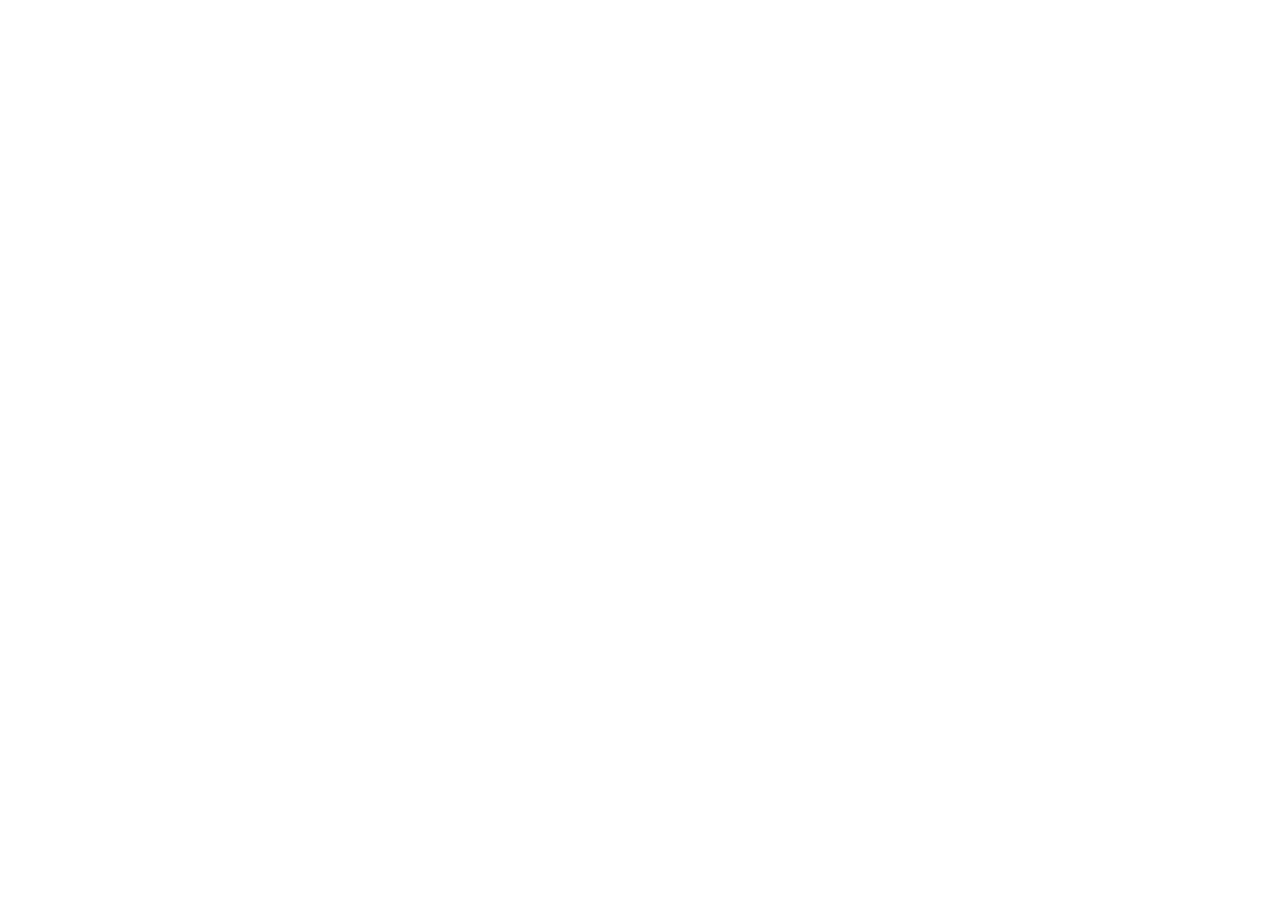
==== commit ea99e1fa: "Redirect to IAS2" ====
--- a/index.html
+++ b/index.html
@@ -1,4310 +1,5 @@
 <!DOCTYPE html>
-<!-- IAS -->
-<!-- JUMP TO BOTTOM OF THE FILE TO FIND THE ENTRY POINT -->
-<html><head><meta charset="utf-8"><meta name="viewport" content="width=device-width, initial-scale=1"><title>IAS</title><link rel="stylesheet" href="style.css"><link rel="stylesheet" href="palette_a.css" id="theme"><link rel="stylesheet" href="tags.css"></head><body><nav><div class="nav_topbar"><div class="nav_buttons inline_buttons"></div><input type="text" class="nav_search"></div><div class="nav_dropdown"></div></nav><div class="status_area"></div><content><noscript><div class="box"><p>Can't work without JavaScript, unfortunately.</p></div></noscript></content>
-<script src="lunr.js" type="text/javascript"></script>
-<script>
-"use strict";
-
-// Source object
-// Stores the source code of the API Servers / components
-// bootloader.init() will initialize them:
-// - ias.core -> window.core
-// - ias.story -> window.story
-// - ias.locale -> window.locale
-// - etc...
-//
-// Only after initialization can you use them!
-//
-var ias = {}
-</script>
-
-<script>
-"use strict";
-
-ias.locale = function() {
-	//
-	// IAS localization strings
-	//
-	// ==============================================================================
-	
-	this.date_format = undefined
-	this.date_options = {year: "numeric", month: "long", day: "numeric", hour: "numeric", minute: "numeric"}
-
-	this.note_missing = "A note with this title does not yet exist. Use the Create button to create it!"
-	this.new_note_title = "Note № "
-
-	this.search_placeholder = "Search..."
-
-	this.saving_error = "Unable to save!"
-	this.saving_ok = "Saved."
-
-	this.network_error = "Networking: network error"
-	this.server_error = "Networking: server error"
-	this.error_code = "Error code: "
-	this.address = "Address: "
-
-	this.parser_missing = "This note uses an unknown parser: "
-
-	// ==============================================================================
-}
-
-ias.core = function() {
-	//
-	// IAS core
-	//
-	// ==============================================================================
-	
-	// The code to load the notes, save the notes, search the notes, etc...
-	// 
-	// Each note is an object that features a set of fields;
-	// Most importantly:
-	// - Title
-	// - Text
-	// - Created
-	// - Modified
-	//
-	// There's also a set of secondary, optional fields:
-	// - Archived Note Flag [Hides the note from the usual search]
-	// - System Note Flag 	[Hides the note from the usual search]
-	// - List of tags 		[Just an array of tags]
-	// - Parser 			[Either "Markdown", "Text", or "App"]
-	//
-	// Really you can add any field you need, but these are reserved
-	//
-	
-	//
-	// List of APIs:
-	// - note_exists(title)
-	// - create_note(title)
-	// - delete_note(title)
-	// - rename_note(title, new_title)
-	// - get_note_reference(title)
-	// - get_note_text(title)
-	// - set_note_text(title, text)
-	// - for_each_note(callback)
-	// - get_oldest_titles(number)
-	// - get_recent_titles(number)
-	// - get_notes_with_field(field, value)
-	// - archive_note(title)
-	// - unarchive_note(title)
-	// - export_note(title, id)
-	// - cold_storage_snapshot()
-	// - cold_storage_restore()
-	// - float_to_bottom(title)					INTERNAL
-	// - update_title_hashmap()					INTERNAL
-	// - fire_alert()							INTERNAL
-	//
-	
-	// Async Function Constructor
-	// A bit of a hidden feature, but seems to have been supported for a long time
-	window.AsyncFunction = Object.getPrototypeOf(async function(){}).constructor
-	
-	// Note storage
-	// WARNING: reveal_pointers() needs to be called again if one of the variables is ever reassigned!
-	//
-	// notes	[id => note_object] 	always sorted note.modified ASCENDING
-	// titles	{note_title => id}		not sorted
-	var notes = []
-	var titles = {}
-	
-
-	// Check whether a note by this title exists
-	this.note_exists = function(title) {
-		return (title in titles)
-	}
-
-	// Create a new note
-	this.create_note = function(title) {
-		var note = {}
-		
-		// Check if a note by this title already exists
-		if (titles[title] != undefined) {
-			log("Tried to create a note ["+title+"] but it already exists!")
-			return null
-		}
-		
-		note.title 		= title
-		note.text 		= ""
-		note.created 	= Date.now()
-		note.modified 	= Date.now()
-		note.parser 	= "Markdown"
-		
-		var id = notes.push(note) - 1
-		titles[title] = id
-
-		this.fire_alert("note_created", title)
-		
-		return note
-	}
-
-	// Delete the note
-	// Will leave holes in the notes array, but that's okay
-	// It will be flattened upon saving
-	this.delete_note = function(title) {
-		var id = titles[title]
-		
-		delete titles[title]
-		delete notes[id]
-
-		this.fire_alert("note_deleted", title)
-	}
-
-	// Rename the note
-	// Will leave holes in the note array
-	this.rename_note = function(title, new_title) {
-		var id = titles[title]
-		var note = notes[id]
-
-		delete titles[title]
-
-		// Punch holes only if necessary
-		if (id < notes.length - 1) {
-			delete notes[id]
-
-			id = notes.push(note) - 1
-		}
-
-		note.title = new_title
-		titles[new_title] = id
-		note.modified = Date.now()
-
-		this.fire_alert("note_renamed", title)
-	}
-
-	// Get the total note count
-	// Doesn't count holes
-	this.get_note_count = function() {
-		var count = 0
-
-		for (var title in titles) {
-			count++
-		}
-
-		return count
-	}
-
-	// Fetch a reference to the note
-	// * Low level function!
-	// * Fields may not be populated
-	// * DO NOT, NEVER write any fields directly
-	// [Potential place to implement a one-deep cache later]
-	this.get_note_reference = function(title) {
-		var id = titles[title]
-		var note = notes[id]
-
-		return note
-	}
-	
-	// Fetch the note text only
-	this.get_note_text = function(title) {
-		var note = this.get_note_reference(title)
-
-		return note.text
-	}
-
-	// Set the note text only
-	this.set_note_text = function(title, text) {
-		var note = this.get_note_reference(title)
-
-		note.text = text
-		note.modified = Date.now()
-
-		this.float_to_bottom(title)
-		this.fire_alert("note_altered", title)
-	}
-	
-	// Iterate over each note and call the callback
-	// * Supports async functions
-	this.for_each_note = function(callback) {
-		for (var note of notes) {
-			if (note != undefined) callback(note)
-		}
-	}
-
-	// Returns an array of titles that match the pattern
-	// * Pattern uses space as a separator
-	// * Case-insensitive
-	//
-	// If [pattern] is an empty string, returns a list of all notes
-	// [ignore_archived] is still taken into account
-	this.find_titles = function(pattern, ignore_archived = true) {
-		var note_list = []
-		var bits = pattern.toLowerCase().split(" ")
-
-		for (var title in titles) {
-			var note = this.get_note_reference(title)
-
-			if (note.archived && ignore_archived) {
-				continue
-			}
-
-			if (!pattern) {
-				note_list.push(title)
-				continue
-			}
-
-			var lowercase_title = title.toLowerCase()
-			var nope = false
-
-			for (var bit of bits) {
-				if (lowercase_title.includes(bit) === false) {
-					nope = true
-					break
-				}
-			}
-
-			if (nope) {
-				continue
-			} else {
-				note_list.push(title)
-			}
-		}
-
-		return note_list
-	}
-
-	// Returns an array no longer than [number]
-	this.get_oldest_titles = function(number) {
-		var note_list = []
-		var len = notes.length
-
-		for (var j = 0, i = 0; (i < len) && (j < number);) {
-			if (i in notes) { // Skip over holes
-				note_list.push(notes[i].title)
-				j++
-			}
-			i++
-		}
-
-		return note_list
-	}
-
-	// Returns an array no longer than [number]
-	this.get_recent_titles = function(number) {
-		var note_list = []
-
-		for (var j = 0, i = notes.length - 1; (i >= 0) && (j < number);) {
-			if (i in notes) { // Skip over holes
-				note_list.push(notes[i].title)
-				j++
-			}
-			i--
-		}
-
-		return note_list
-	}
-
-	// Get notes that contain a certain [field] with certain [value]
-	// If [value] is not specified, will count any note that has the field
-	this.get_notes_with_field = function(field, value = null) {
-		var note_list = []
-		var len = notes.length
-
-		for (var i = 0; i < len; i++) {
-			if (i in notes) {
-				if (field in notes[i]) {
-					if (value === null) {
-						note_list.push(notes[i].title)
-					} else if (value === notes[i][field]) {
-						note_list.push(notes[i].title)
-					}
-				}
-			}
-		}
-
-		return note_list
-	}
-
-	this.archive_note = function(title) {
-		var note = this.get_note_reference(title)
-
-		if (!note.archived) {
-			note.archived = true
-			this.fire_alert("note_altered", title)
-		}
-	}
-
-	this.unarchive_note = function(title) {
-		var note = this.get_note_reference(title)
-
-		if (note.archived) {
-			delete note["archived"]
-			this.fire_alert("note_altered", title)
-		}
-	}
-
-	// Export a note by a title or by id
-	this.export_note = function(title, id = null) {
-		if (id === null) id = titles[title]
-
-		var note_json = ""
-		var note = notes[id]
-
-		for (var field in note) {
-			var value = note[field]
-			var type = typeof(value)
-			var wrap = ""
-			
-			if (type === "string") {
-				wrap = "`"
-
-				// Replace certain symbols that interfere with JavaScript's multiline strings
-				// [ \ ] 	-> [ \\ ]
-				// [ ` ] 	-> [ \` ]
-				// [ ${ ] 	-> [ \${ ]
-				// Also break up any script closing tags
-				value = value.
-				replaceAll("\\", "\\\\").
-				replaceAll("`", "\\`").
-				replaceAll("${", "\\${").
-				replaceAll("</"+"script>", "</${'script'}>")
-			}
-			
-			if (note_json.length != 0) note_json += ",\n"
-			
-			note_json += field + ":" + (wrap + value + wrap)
-		}
-
-		return "{\n" + note_json + "\n}"
-	}
-	
-	// Generate a string of JS code that will replicate the note storage memory structure
-	// Holes are removed
-	this.cold_storage_snapshot = function() {
-		var result = ""
-		
-		for (var id = 0; id < notes.length; id++) {
-			if (id in notes === false) continue
-
-			var note_json = this.export_note(null, id)
-			
-			if (result.length != 0) result += ",\n"
-			result += note_json
-		}
-		
-		return "[" + result + "]"
-	}
-	
-	// Restore from an already evaluated snapshot
-	this.cold_storage_restore = function() {
-		notes = ias_cold_storage
-		this.update_title_hashmap()
-	}
-
-	// Float the note to bottom
-	// Will leave holes in the note array
-	// Used as a mechanism to fight excessive truncation
-	this.float_to_bottom = function(title) {
-		var id = titles[title]
-		
-		// Return if note is already at the bottom
-		if (id === notes.length - 1) {
-			return
-		}
-
-		var note = notes[id]
-
-		delete notes[id]
-
-		var new_id = notes.push(note) - 1
-		titles[title] = new_id
-	}
-	
-	// Needs to be called after restoring from snapshot
-	this.update_title_hashmap = function() {
-		for (var id = notes.length - 1; id >= 0; id--) {
-			var title = notes[id].title
-			titles[title] = id
-		}
-	}
-
-	// Fire this to alert things that note storage was modified
-	//
-	// Currently supported alerts
-	// - note_created
-	// - note_altered
-	// - note_renamed
-	// - note_deleted
-	//
-	this.fire_alert = function(alert, cause) {
-		story.alert(alert, cause)
-		story.alert_all_notes(alert, cause)
-
-		search.alert(alert, cause)
-		navbar.alert(alert, cause)
-		dropdown.alert(alert, cause)
-	}
-
-	// Reveal or update debug pointers
-	this.reveal_pointers = function() {
-		this.notes = notes
-		this.titles = titles
-	}
-	// ==============================================================================
-}
-
-ias.bootloader = function() {
-	//
-	// IAS bootloader
-	//
-	// ==============================================================================
-	this.init = function() {
-		window.onerror = this.handle_error
-		window.onunhandledrejection = this.handle_error
-		window.log = console.log
-
-		// Initialize an instance of EVERYTHING that was added into window.ias
-		for (var component in ias) {
-			window[component] = new ias[component]
-		}
-
-		// Restore notes from cold storage, then delete the original reference
-		core.cold_storage_restore()
-		delete window.ias_cold_storage
-
-		// Initial app start
-		navbar.init()
-		dropdown.init()
-
-		story.open_note("Welcome")
-		story.open_note("Search")
-
-		// Check whether the URL is clean of anchors
-		// If yes, open the default note
-		// Otherwise, open the linked note
-		if (location.hash === "") {
-			//story.open_note( default_note )
-		} else {
-			story.open_note( decodeURI(location.hash.slice(1)) )
-		}
-
-	}
-
-	// JavaScript error handler
-	this.handle_error = function(description, url, line, column, error) {
-		if ("crash_count" in window === false) {
-			window.crash_count = 0
-		}
-
-		crash_count++
-
-		// Special handling for errors that occured within Async functions
-		// Seems to be Firefox-specific to consider async errors promise rejections
-		// Chromium considers async errors normal errors
-		if (typeof(description) === "object") {
-			if ("reason" in description) {
-				var reason = description.reason
-
-				description = reason.message
-				url = reason.fileName
-				line = reason.lineNumber
-				column = reason.columnNumber
-				error = {}
-				error.stack = reason.stack
-			}
-		}
-
-		var stack_trace = ""
-
-		if (!error) {
-			stack_trace = " --- NO ERROR INFO AVAILABLE --- "
-		} else if ("stack" in error === false) {
-			stack_trace = " --- NO STACK TRACE AVAILABLE --- "
-		} else {
-			// Firefox specific prettyfication
-			// Doesn't break chromium
-			stack_trace = error.stack.replace(/\n@/g, "\nanonymous@").replace(/@/g, "   @   ").replace(/\n/g, "\n\t")
-		}
-
-		var message = ""
-		+ " === Crash report #" + crash_count + " === \n"
-		+ "A crash has occurred in:\n"
-		+ "<"+url+">:"+line+" --- " + description + "\n\n"
-		+ "Stack trace: \n	" + stack_trace + "\n\n"
-		+ "A restart is advised.\n\n"
-		
-		alert(message)
-	}
-
-	this.hash = "aaaaad0b03231ca27d61173c145a3b3c18b977b4742de578710fab0478251ae0"
-	// ==============================================================================
-}
-
-ias.utils = function() {
-	//
-	// IAS misc utils
-	//
-	// ==============================================================================
-
-	// List of APIs:
-	// - q_id(...)
-	// - q_sel(...)
-	// - add(tag, parent, html)
-	// - adjacent_add(tagname, target, where, id)
-	// - strectes_beyond_viewport(element)
-	// - show_status(html)
-	// - success(html)
-	// - error(html)
-	// - hide_status()
-	// - format_time(timestamp)
-	// - get_new_title()
-	// - apply_css(css)
-	// - display_tags(tags)
-	// - display_tag(tag)
-	//
-
-	// Alias
-	var utils = this
-
-	// Query ID alias
-	window.q_id = document.getElementById.bind(document)
-
-	// Query selector alias
-	window.q_sel = document.querySelector.bind(document)
-	
-	// Make an element helper
-	window.add = function(tag, parent = document.body, html = "") {
-		var element = document.createElement(tag)
-		
-		element.innerHTML = html
-
-		parent.appendChild(element)
-		
-		return element
-	}
-
-	// Make an adjacent element helper
-	// Where can be:
-	// - beforebegin
-	// - afterbegin
-	// - beforeend
-	// - afterned
-	window.adjacent_add = function(tagname, target, where = "beforebegin", id = null) {
-		var element = document.createElement(tagname)
-		
-		if (id != null) element.id = name
-		target.insertAdjacentElement(where, element)
-		
-		return element
-	}
-
-	// Check if a part of the element, or the entire element, stretches beyond the viewport
-	window.stretches_beyond_viewport = function(element) {
-		return (window.innerHeight + window.scrollY < element.offsetTop + element.scrollHeight)
-	}
-
-	// Bring user attention to the element by briefly flashing it in bright color
-	window.blink = function(element) {
-		element.classList.add("attention")
-		setTimeout(unblink, 50)
-
-		function unblink() {
-			element.classList.remove("attention")
-		}
-	}
-
-	// Display a status box in the status area
-	window.show_status = function(html) {
-		if ("statusbox" in window === false) {
-			window.statusbox = add("div", q_sel("body .status_area"))
-			statusbox.classList.add("status_box")
-		}
-		
-		statusbox.classList.remove("success")
-		statusbox.classList.remove("error")
-		statusbox.classList.remove("hide")
-		statusbox.innerHTML = html
-
-		statusbox.onclick = hide_status
-	}
-
-	window.success = function(html) {
-		show_status(html)
-
-		statusbox.classList.add("success")
-		setTimeout(hide_status, 5000)
-	}
-
-	window.error = function(html) {
-		show_status(html)
-
-		statusbox.classList.add("error")
-	}
-
-	window.hide_status = function() {
-		statusbox.classList.add("hide")
-	}
-
-	// https://stackoverflow.com/a/34278578
-	utils.insert_at_cursor = function(text, element) {
-		var start = element.selectionStart
-		var end = element.selectionEnd
-		
-		element.setRangeText(text, start, end, 'end');
-	}
-
-	// Parse a YYYYMMDDHHMMSSmmm TiddlyWiki-style timestamp into a millisecond Unix timestamp
-	utils.parse_note_timestamp = function(note_timestamp) {
-		var str = note_timestamp.toString()
-
-		var year 	= parseInt( str.slice( 0,  4) )
-		var month 	= parseInt( str.slice( 4,  6) ) - 1
-		var day 	= parseInt( str.slice( 6,  8) )
-		var hour 	= parseInt( str.slice( 8, 10) )
-		var minute 	= parseInt( str.slice(10, 12) )
-		var second 	= parseInt( str.slice(12, 14) )
-		var ms 		= parseInt( str.slice(14, 17) )
-
-		return Date.UTC(year, month, day, hour, minute, second, ms)
-	}
-
-	// Convert Unix millisecond timestamp into a YYYYMMDDHHMMSSmmm format
-	utils.make_note_timestamp = function(timestamp) {
-		var date = new Date(timestamp)
-
-		var year 	= ( date.getUTCFullYear() 		).toString()
-		var month 	= ( date.getUTCMonth() + 1		).toString().padStart(2, "0")
-		var day 	= ( date.getUTCDate()			).toString().padStart(2, "0")
-		var hour 	= ( date.getUTCHours() 			).toString().padStart(2, "0")
-		var minute 	= ( date.getUTCMinutes() 		).toString().padStart(2, "0")
-		var second 	= ( date.getUTCSeconds() 		).toString().padStart(2, "0")
-		var ms 		= ( date.getUTCMilliseconds()	).toString()
-
-		return year+month+day+hour+minute+second+ms
-	}
-
-	// Converts supplied timestamp to local format
-	utils.format_time = function(timestamp) {
-		return new Date(timestamp).toLocaleString(locale.date_format, locale.date_options)
-	}
-
-	// Return a title for a new note
-	// If the title it wanted to suggest is already occupied, it will recurse to the closest unused number
-	utils.get_new_title = function(depth = 1) {
-		var title = locale.new_note_title + (core.get_note_count() + depth)
-
-		if (core.note_exists(title)) {
-			return utils.get_new_title(depth + 1)
-		} else {
-			return title
-		}
-	}
-
-	// Switch to a new CSS
-	// Alters the href of the theme stylesheet
-	utils.apply_css = function(href) {
-		var stylesheet = q_sel("link#theme")
-
-		stylesheet.setAttribute("href", href)
-	}
-
-	// Format an array of tags into a set of pillows
-	utils.display_tags = function(tags) {
-		var html = "<span class=\"tag_list\">"
-		var len = tags.length
-
-		for (var i = 0; i < len; i++)
-			html += utils.display_tag(tags[i])
-
-		return html + "</span>"
-	}
-
-	// Format a single tag into a <span> pillow
-	utils.display_tag = function(tag) {
-		// Ignore empty tags
-		if (tag === "")
-			return ""
-
-		// Regular expression to detect symbols not safe to place inside an HTML attribute
-		var rxp_unsafe = /[^A-Za-zА-Яа-я0-9ёЁ_\-]/g
-
-		var safe_tag_attr = tag.replace(rxp_unsafe, "")
-		var safe_tag_text = tag.replace(/>/g, "&gt;").replace(/</g, "&lt;")
-
-		return "<span class=\"tag tg-" + safe_tag_attr + "\">" + safe_tag_text + "</span>"
-	}
-
-	// Deterministic random number generator
-	// Required for Notes of the Day functionality
-	utils.seed_prng = function(seed) {
-		utils.prng = xoshiro128ss(seed, seed, seed, seed)
-
-		// All 4 state variables were initialized with the same value
-		// Need to flush 4 times to start producing good random
-		utils.prng()
-		utils.prng()
-		utils.prng()
-		utils.prng()
-
-		// https://github.com/bryc/code/blob/master/jshash/PRNGs.md
-		function xoshiro128ss(a, b, c, d) {
-			return function() {
-				var t = b << 9, r = a * 5; r = (r << 7 | r >>> 25) * 9;
-				c = c ^ a; d = d ^ b; b = b ^ c; a = a ^ d; c = c ^ t;
-				d = d << 11 | d >>> 21;
-				return (r >>> 0) / 4294967296;
-			}
-		}
-	}
-
-	utils.prng = function() {
-		return "Please call seed_prng() first"
-	}
-
-	// DIY map with fixed number of slots
-	// Relies on the fact that browsers sort object keys alphabetically
-	// Will break if they ever stop doing that
-	utils.sortedmap = function(slots) {
-		var sm = {}
-
-		var map = {}
-		var len = 0
-
-		// Insert a value - object pair
-		sm.insert = function(value, object) {
-			var min = null
-
-			for (var value_i in map) {
-				min = value_i
-				break
-			}
-
-			if (min === null) {
-				map[value] = object
-				return
-			}
-
-			if (len == slots) {
-				if (value < min) return
-				if (value in map === false) delete map[min]
-			} else {
-				if (value in map === false) len++
-			}
-
-			map[value] = object
-		}
-
-		// Print out the map
-		sm.log = function() {
-			log(map)
-		}
-
-		sm.map = map
-
-		return sm
-	}
-	// ==============================================================================
-}
-
-ias.cardnote = function() {
-	//
-	// IAS GUI; card-based notes
-	//
-	// ==============================================================================
-	
-	//
-	// This is a large monolithic blob respobsible for:
-	// - Note HTML structure
-	// - Note interactions
-	// - App startup
-	// - Parsers
-	//
-	// A lot of uniqe code is buried somewhere in there, for example handlers for
-	// "Find similar notes" button and the .jsbit export function
-	//
-
-	//
-	// List of APIs:
-	// - set_title(text)
-	// - set_date(text)
-	// - set_body(text)
-	// - scroll_to()
-	// - blink()
-	// - q_sel(selector)
-	// - link(title)
-	// - editor.disable_wrap()
-	// - editor.enable_wrap()
-	// - tools.display_default_tools()					TOOL STRIP PRESET
-	// - tools.display_editing_tools()					TOOL STRIP PRESET
-	// - tools.display_temporary_tools()				TOOL STRIP PRESET
-	// - tools.display_suggestion_tools()				TOOL STRIP PRESET
-	// - tools.add_tool_button(name, text)
-	// - tools.add_menu_button(name, text)
-	// - tools.clear_buttons()
-	// - more()											BUTTON HANDLER
-	// - edit()											BUTTON HANDLER
-	// - close()										BUTTON HANDLER
-	// - delete()										BUTTON HANDLER
-	// - abort()										BUTTON HANDLER
-	// - save()											BUTTON HANDLER
-	// - create()										BUTTON HANDLER
-	// - archive()										BUTTON HANDLER
-	// - unarchive()									BUTTON HANDLER
-	// - reload()
-	//
-	this.define_note = function(note) {
-		// STAGE 0: Exports
-
-		// Various top-level stuff
-		note.set_title = set_title
-		note.set_date = set_date
-		note.set_body = set_body
-		note.scroll_to = scroll_to
-		note.blink = blink
-		note.q_sel = q_sel
-		note.link = link
-
-		// Editor subfolder
-		note.editor = {}
-		note.editor.disable_wrap = disable_wrap
-		note.editor.enable_wrap = enable_wrap
-
-		// Tool strip + menu subfolder
-		note.tools = {}
-		note.tools.display_default_tools = display_default_tools
-		note.tools.display_editing_tools = display_editing_tools
-		note.tools.display_temporary_tools = display_temporary_tools
-		note.tools.display_suggestion_tools = display_suggestion_tools
-		note.tools.add_tool_button = add_tool_button
-		note.tools.add_menu_button = add_menu_button
-		note.tools.clear_buttons = clear_buttons
-
-		note.reload = reload
-
-		// Alert handlers
-		note.alerts = {}
-
-		// Lists to track usage of setInterval and setTimeout
-		note.held_intervals = []
-		note.held_timeouts = []
-
-		// Expose this function
-		// Search can use it to abort pending jobs
-		note.timer_cleanup = timer_cleanup
-
-		//
-		// STAGE 1: Structure
-		//
-
-		// It all starts with a box
-		var box = note.dom.box
-
-		// Note consist of the top, the body and the (hidden) editor
-		var top 		= add("div", box)
-		var body 		= add("div", box)
-		var editor		= add("textarea", box)
-
-		// Top
-		// -> Header
-		//    -> Title
-		//    -> Tools
-		// -> Date
-		var header 		= add("div", top)
-		var title 		= add("div", header)
-		var tools 		= add("div", header)
-		var date 		= add("div", top)
-
-		// Div to store tool buttons
-		var buttons 	= add("div", tools)
-
-		// More menu
-		var menu_root 	= add("div", tools)
-		var menu 		= add("div", menu_root)
-
-		// Set up CSS classes
-		buttons.classList.add("inline_buttons")
-		header.classList.add("note_header")
-		editor.classList.add("note_editor")
-		title.classList.add("note_title")
-		tools.classList.add("note_tools")
-		date.classList.add("note_date")
-		body.classList.add("note_body")
-
-		menu_root.classList.add("dropdown_root")
-		menu.classList.add("dropdown", "hide")
-
-		// Parser selector
-		var parser_selector = add("select", box)
-
-		function add_parser(name, value) { 
-			var option = add("option", parser_selector) 
-			option.innerText = name
-			option.value = value
-		}
-
-		add_parser("Markdown + HTML",		"Markdown"	)
-		add_parser("Plaintext + HTML", 		"Text"		)
-		add_parser("JavaScript / App", 		"App"		)
-		add_parser("Remote / Iframe", 		"Iframe"	)
-
-		// Hide the editor and type selector
-		parser_selector.hidden = true
-		editor.hidden = true
-
-
-		// Export the DOM
-		note.dom.header 	= header
-		note.dom.body 		= body
-		note.dom.editor 	= editor
-		note.dom.title 		= title
-		note.dom.tools 		= tools
-		note.dom.date 		= date
-		note.dom.buttons 	= buttons
-		note.dom.menu_root 	= menu_root
-		note.dom.menu 		= menu
-
-		//
-		// STAGE 2: Title and Body functions
-		//
-
-		// Enable/disable wrapping in the editor
-		function disable_wrap() { editor.style.whiteSpace = "pre" }
-		function enable_wrap() { editor.style.whiteSpace = "pre-wrap" }
-
-		function show_editor() {
-			editor.hidden = false
-			editor.style.height = "calc(" + editor.scrollHeight + "px + 1em)"
-			parser_selector.hidden = false
-			body.hidden = true
-		}
-
-		function hide_editor() {
-			editor.value = ""
-			editor.style.height = ""
-			editor.hidden = true
-			parser_selector.hidden = true
-			body.hidden = false
-		}
-
-		// Handle tab keypresses
-		// Kills the undo stack unfortunately
-		function editor_keydown(event) {
-			if (event.key === "Tab") {
-				event.preventDefault()
-				utils.insert_at_cursor("\t", this)
-			}
-		}
-
-		// Adjust the editor height on input
-		function editor_resize(event) {
-			editor.style.height = editor.scrollHeight + "px"
-		}
-
-		editor.onkeydown = editor_keydown
-		editor.oninput = editor_resize
-
-		title.onkeypress = function() {
-			if (event.key === "Enter") {
-				event.preventDefault()
-			}
-		}
-
-		function set_title(text) 	{ title.innerHTML 	= text }
-		function set_date(text) 	{ date.innerHTML 	= text }
-		function set_body(text) 	{ body.innerHTML 	= text }
-
-		function scroll_to() {
-			note.dom.header.scrollIntoView({behavior: "smooth", block: "center"})
-		}
-
-		function blink() {
-			window.blink(note.dom.box)
-		}
-
-		function q_sel(selector) {
-			return body.querySelector(selector)
-		}
-
-		// Use this to link to other notes
-		// Returns a special HTML snippet
-		function link(title) {
-			title = title.replace(/&/g, "&amp;")
-
-			return `<a class="internal" href="#${title}" onclick="return story.handle_link_click(event)">${title}</a>`
-		}
-		
-		//
-		// STAGE 3: Tool strip functions
-		//
-
-		// Object to house the buttons
-		note.buttons = {}
-
-		// Removes all buttons from the tool strip and the menu
-		function clear_buttons() {
-			for (var name in note.buttons) {
-				note.buttons[name].delete_button()
-			}
-		}
-
-		// Add a button
-		// Requires the note to have a handler function with a matching name
-		function add_button(name, text, parent) {
-			// 1. Create a button
-			note.buttons[name] = add("button", parent, text)
-
-			// 2. Button deletion function
-			note.buttons[name].delete_button = function() {
-				note.buttons[name].remove()
-				delete note.buttons[name]
-			}
-
-			// 3. Handler function
-			// Check whether the handler function exists
-			// If it does, hook it up
-			// Otherwise complain
-			if (name in note) {
-				note.buttons[name].onclick = note[name]
-			} else {
-				log("Added a button \"" + text + "\" but couldn't find a handler function!")
-			}
-		}
-
-		// Helpers to add:
-		// 1. A tool strip button
-		// 2. A tool menu button
-		function add_tool_button(name, text) { add_button(name, text, buttons) }
-		function add_menu_button(name, text) 	{ add_button(name, text, menu) }
-
-		// Default tool strip
-		// Tools feature the "close", "edit" and "more" buttons (At least for this pathfinder version)
-		function display_default_tools() {
-			clear_buttons()
-
-			add_tool_button("more", "More")
-			add_tool_button("edit", "Edit")
-			add_tool_button("close", "Close")
-
-			add_menu_button("find_similar", "Find similar notes")
-			add_menu_button("export", "Export note")
-
-			if (note.info.archived) {
-				add_menu_button("unarchive", "Unarchive note")
-			} else {
-				add_menu_button("archive", "Archive note")
-			}
-		}
-
-		// Editing tool strip
-		// Tools feature the "delete", "abort" and "save" buttons
-		function display_editing_tools() {
-			clear_buttons()
-
-			add_tool_button("delete", "Delete")
-			add_tool_button("abort", "Abort")
-			add_tool_button("save", "Save")
-		}
-
-		// Temporary note tool strip
-		// Only the "close" button
-		function display_temporary_tools() {
-			clear_buttons()
-
-			add_tool_button("close", "Close")
-		}
-
-		// Suggested note tool strip
-		// "Create" and "close" buttons
-		function display_suggestion_tools() {
-			clear_buttons()
-
-			add_tool_button("create", "Create")
-			add_tool_button("close", "Close")
-		}
-
-		//
-		// STAGE 4: Button handlers
-		//
-		define_button_handlers()
-
-		function define_button_handlers() {
-			// Close the note
-			note.close = function() {
-				timer_cleanup()
-
-				note.dom.box.remove()
-
-				if ("info" in note) {
-					story.remove_instance(note, note.info.title)
-				}
-			}
-
-			// Enter editing mode
-			note.edit = function() { 
-				display_editing_tools() 
-
-				// Pull the unprocessed text (pre-markdown or pre-execution)
-				var raw_text = core.get_note_text(note.info.title)
-				editor.value = raw_text
-
-				title.classList.add("editing")
-				title.contentEditable = true
-
-				parser_selector.value = note.info.parser
-
-				show_editor()
-
-				// Focus editor if doing so will not cause the page to scroll
-				if (stretches_beyond_viewport(editor) === false) {
-					editor.focus()
-				}
-			}
-
-			// Display more buttons
-			note.more = function() { menu.classList.toggle("hide") }
-
-			// Delete the note
-			note.delete = function() { 
-				var really_delete = confirm("Delete note \"" + note.info.title + "\"\n\nAre you sure?")
-
-				if (really_delete === true) {
-					note.close()
-					core.delete_note(note.info.title)
-				}
-			}
-
-			// Abort editing
-			note.abort = function() { 
-				display_default_tools()
-
-				title.contentEditable = false
-				title.classList.remove("editing")
-				title.innerText = note.info.title
-				
-				hide_editor()
-			}
-
-			// Save edits
-			note.save = function() {
-				// Harvest the text
-				var text = editor.value
-
-				// Harvest the title (old and new)
-				var old_title = note.info.title
-				var new_title = title.innerText.trim()
-
-				// Hide the editor
-				note.abort()
-
-				// Check whether the title was altered
-				// If it was, call the rename function
-				// alert_all_notes() will update the story
-				if (old_title != new_title) {
-					core.rename_note(old_title, new_title)
-				}
-
-				// Update the parser
-				// Take some liberties with altering note fields directly
-				// We call set_note_text() regardless, so whatever
-				note.info.parser = parser_selector.value
-				
-				// Update the contents
-				// Should trigger an automatic reload
-				core.set_note_text(new_title, text)
-			}
-
-			// Create button on suggested notes
-			note.create = function() { 
-				var title_text = title.innerText
-
-				note.info = core.create_note(title_text)
-				note.info.parser = "Markdown"
-				reload()
-				note.edit()
-			}
-
-			// Find similar notes
-			// Fairly large blob of code
-			note.find_similar = function() { 
-				var results_note = story.create_temporary_note(note.dom.box)
-				var results = search.lunr_find_similar(note.info.title)
-				var len = results.length
-				var held_timeouts = []
-
-				var self_similarity = results[0].score
-
-				// Entries first
-				// Hint at the bottom
-				var entries = 	add("div", results_note.dom.body)
-								add("hr", results_note.dom.body)
-				var hint 	= 	add("div", results_note.dom.body)
-
-				hint.classList.add("find_similar_hint")
-
-				add("div", hint, "Diamonds are clickable. Self-similarity is " + self_similarity + ".") 
-
-				// Cutoff adjust
-				var adjust_div = add("div", hint)
-				var adjust_tip = add("span", adjust_div, "Adjust cutoff: ")
-				var adjust = add("input", adjust_div)
-
-				adjust.type = "number"
-				adjust.value = self_similarity
-				adjust.style.verticalAlign = "bottom"
-
-				// Invoke regen
-				adjust.oninput = function() {
-					results = search.lunr_find_similar(note.info.title, adjust.value)
-					regen_results()
-				}
-
-
-				// Run it!
-				regen_results()
-
-				results_note.set_title("<i>Find similar: " + note.info.title + "</i>")
-				results_note.scroll_to()
-
-				// Add a new entry HTML structure
-				function add_entry() {
-					var details = add("details", entries)
-					var summary = add("summary", details)
-
-					var title = add("span", summary)
-					var score = add("span", summary)
-					var tags = add("div", details, "Stand by...")
-
-					score.classList.add("flr")
-
-					return { title: title, score: score, tags: tags }
-				}
-
-				function setTimeoutWrapper() {
-					held_timeouts.push( setTimeout.apply(window, arguments) )
-				}
-
-				function abort_jobs() {
-					for (var timeout_id of held_timeouts) clearTimeout(timeout_id)
-
-					held_timeouts = []
-				}
-				
-				function lazy_append(results, complete_fn, depth = 0) {
-					if (depth >= results.length) return setTimeout( complete_fn )
-
-					var result = results[depth]
-					var title = result.title
-					var tags = search.lunr_auto_tags(title, 25)
-
-					result.tags.innerHTML = utils.display_tags(tags)
-
-					// setTimeout without a time argument will just enqueue the job right away
-					setTimeoutWrapper(function() { lazy_append(results, complete_fn, depth + 1) })
-				}
-
-				function regen_results() {
-					var len = results.length
-
-					entries.innerHTML = ""
-
-					// Display all titles ASAP
-					// Skip index zero
-					for (var i = 1; i < len; i++) {
-						var result = results[i]
-						var entry = add_entry()
-
-						// Similarity:
-						// 100%		Exact duplicate
-						//  90%		Close resemblance, perhaps an earlier/later version
-						//  30%		Distant resemblance
-						entry.score.innerHTML = Math.round(result.score / self_similarity * 100) + "% similarity"
-						entry.title.innerHTML = note.link(result.title)
-						
-						// Reuse the results array to supply the newly created tag div
-						results[i].tags = entry.tags
-					}
-
-					// Stop any pending tagging jobs
-					abort_jobs()
-
-					// Lazily add tags
-					lazy_append(results, null, 1)
-				}
-			}
-
-			// Export this note in particular
-			note.export = function() {
-				networking.download(core.export_note(note.info.title), note.info.title + ".jsbit")
-			}
-
-			note.archive = function() {
-				core.archive_note(note.info.title)
-			}
-
-			note.unarchive = function() {
-				core.unarchive_note(note.info.title)
-			}
-		}
-
-		// Reload function 
-		// Text notes: 	fetch the text, parse it as markdown and display it
-		// App notes: 	fetch the text and run it
-		async function reload() {
-			log("Reloading [" + note.info.title + "]")
-
-			// Invoke the editor abort handler
-			// It will close the editor for us, in case it was open
-			// It will also update the title
-			note.abort()
-
-			var parsers = {
-				"Markdown": markdown_parser,
-				"Text": text_parser,
-				"App": app_loader,
-				"Iframe": iframe_loader
-			}
-
-			// Missing parser security check
-			var target_parser = note.info.parser
-
-			if (target_parser in parsers === false) {
-				alert(locale.parser_missing + target_parser)
-				target_parser = "Text" // Fall back to plaintext parser
-			}
-
-			// Execute the parser
-			parsers[target_parser]()
-
-			// Scroll to the note at last
-			scroll_to()
-
-			
-			// And below are the parser functions
-			// =======================================================
-			function markdown_parser() {
-				if (note.info.archived) {
-					set_date( utils.format_time(note.info.modified) + "; Archived")
-				} else {
-					set_date( utils.format_time(note.info.modified) )
-				}
-
-				set_body( markdown.parse(note.info.text) )
-			}
-
-			function text_parser() {
-				if (note.info.archived) {
-					set_date( utils.format_time(note.info.modified) + "; Archived")
-				} else {
-					set_date( utils.format_time(note.info.modified) )
-				}
-				
-				set_body( note.info.text )
-			}
-
-			function app_loader() {
-				set_date("") // Apps don't show a date by default
-				set_body("")
-
-				// On notes with code disable editor wrap by default
-				disable_wrap()
-
-				// Clear any previous setInterval() or setTimeout()
-				timer_cleanup()
-
-				// Tracking setInterval() and setTimeout() wrappers
-				function setIntervalWrapper() {
-					note.held_intervals.push( setInterval.apply(window, arguments) )
-				}
-
-				function setTimeoutWrapper() {
-					note.held_timeouts.push( setTimeout.apply(window, arguments) )
-				}
-
-				//
-				// App main function
-				//
-				// Function is constructed from:
-				// - note.info.text
-				//
-				// Using apply() will not work to pass arguments
-				// Not without naming them first, anyway
-				//
-				// List of arguments:
-				// - setInterval() 			OVERRIDE
-				// - setTimeout()			OVERRIDE
-				// - note object
-				//
-				var run = new AsyncFunction("setInterval",
-											"setTimeout",
-											"note", note.info.text)
-
-				run(setIntervalWrapper, setTimeoutWrapper, note)
-			}
-
-			function iframe_loader() {
-				set_date("") // No way of knowing date on iframe contents
-
-				// Do some magic to get the content color right
-				// Very useful when including plaintext
-				set_body(`<iframe src="${note.info.text}" onload="event.target.contentDocument.body.style.color = window.getComputedStyle(window.document.body).color"></iframe>`)
-			}
-			// =======================================================
-		}
-
-		// We must track every setInterval() and setTimeout() and clear them when note is closed or reloaded
-		// If we don't do this, we will end up with a storm of orphaned timer handlers firing on the profiler chart
-		function timer_cleanup() {
-			for (var interval_id of note.held_intervals) clearInterval(interval_id)
-			for (var timeout_id of note.held_timeouts) clearTimeout(timeout_id)
-
-			note.held_intervals = []
-			note.held_timeouts = []
-		}
-	}
-
-	// ==============================================================================
-}
-
-ias.story = function() {
-	//
-	// IAS GUI; story
-	//
-	// ==============================================================================
-
-	//
-	// Story keeps track of what is open right now
-	//
-
-	//
-	// List of APIs:
-	// - open_note()
-	// - create_new_note()
-	// - create_temporary_note()
-	// - suggest_note()
-	// - ensure_entry()					INTERNAL
-	// - remove_instance()				INTERNAL
-	// - spawn_box()					INTERNAL
-	// - alert()						INTERNAL
-	// - alert_all_notes()				INTERNAL
-	// - handle_anchor_change()			URL ANCHOR CHANGE HANDLER
-	//
-
-	// Alias
-	var story = this
-
-	//
-	// This is where we keep our open notes
-	// The structure is as follows:
-	// { 
-	// 	"minicon": 	[ {instance}, {instance}, ... ],
-	// 	"IAS": 		[ {instance} ]
-	// }
-	//
-	var entries = this.entries = {}
-
-	// Open a note within the story river
-	this.open_note = function(title, after = null) {
-		// We do not respect notes with empty title
-		if (title === "") {
-			log("Can't open a note that has no title.")
-			return
-		}
-
-		// SINGLE-INSTANCE LIMITER
-		// Comment it out to allow multiple instances
-		//
-		// It works like that:
-		// - If a title is present in open entries, scroll to the [0] instance and make it blink
-		// - Do not allow to spawn additional instances by returning early
-		if (title in entries === true) {
-			var note = entries[title][0]
-			
-			note.scroll_to()
-			note.blink()
-
-			return note
-		}
-
-		// Check whether the note exists in the storage
-		// If no, suggest to create it
-		if (core.note_exists(title) === false) {
-			story.suggest_note(title, after)
-			return
-		}
-
-		// If we know this title, ensure an entry of instances
-		var instances = story.ensure_entry(title)
-
-		// Initialize the UI + logic
-		var info = core.get_note_reference(title)
-		var note = story.spawn_box(after)
-
-		// Push the instance
-		instances.push(note)
-
-		note.info = info
-		note.reload()
-
-		return note
-	}
-
-	// Create a brand new note (And start editing it)
-	this.create_new_note = function() {
-		var title = utils.get_new_title()
-		var info = core.create_note(title)
-
-		var note = story.open_note(title)
-
-		note.edit()
-	}
-
-	// Ensure that array of instances for a given title is available
-	// This is so convoluted because we want to support a windowed interface,
-	// where multiple instances of a note can be open at the same time
-	this.ensure_entry = function(title) {
-		if (title in entries === false) {
-			entries[title] = []
-		}
-
-		return entries[title]
-	}
-
-	// Remove an instance of [note pointer] from under a [title]
-	// Invoked by "Close" button handler
-	this.remove_instance = function(note, title) {
-		var instances = entries[title]
-		var idx = instances.indexOf(note)
-
-		if (idx === -1) {
-			log("Instance of [", note, "] not found under the title ["+title+"]")
-		}
-
-		delete instances[idx]
-
-		// Flatten so we don't have any holes and have a real length
-		entries[title] = instances.flat()
-
-		// If we removed the last instance, nuke the title entry altogether
-		if (entries[title].length === 0) {
-			delete entries[title]
-		}
-	}
-
-	// Create a temporary note not backed by the note storage
-	this.create_temporary_note = function(after = null) {
-		var note = story.spawn_box(after)
-
-		note.tools.display_temporary_tools()
-		note.set_title("<i>Temporary note</i>")
-		note.set_date(utils.format_time( Date.now() ))
-
-		return note
-	}
-
-	// Suggest to create a note
-	this.suggest_note = function(title, after) {
-		var note = story.spawn_box(after)
-
-		note.tools.display_suggestion_tools()
-
-		note.set_title(title.italics())
-		note.set_date(utils.format_time( Date.now() ))
-		note.set_body(locale.note_missing)
-
-		note.scroll_to()
-	}
-
-	// Spawn a box inside the story OR after a target element
-	// Then define a note on it
-	this.spawn_box = function(after = null) {
-		var note = {} // <--- Important line: the object created here will follow you throughout the rest of the code
-
-		note.dom = {}
-		note.dom.box = document.createElement("div")
-		note.dom.box.classList.add("box")
-
-		// If no "after" specified, simply insert the note as a new child in the <content>
-		// Otherwise perform adjacent insertion to the target element
-		if (after === null) {
-			q_sel("body content").appendChild(note.dom.box)
-		} else {
-			after.insertAdjacentElement("afterend", note.dom.box)
-		}
-		
-		// Install the APIs and the HTML structure
-		cardnote.define_note(note)
-
-		return note
-	}
-
-	// Alert the story that a note changed
-	this.alert = function(alert, cause) {
-		if (cause in entries === false) {
-			return
-		}
-
-		var instances = entries[cause]
-
-		// On alterations, reload every instance of the note
-		if (alert === "note_altered") {
-			for (var note of instances) {
-				note.reload()
-			}
-		}
-
-		// On renames, remove the stale title, insert the new title, and update the title on every instance
-		if (alert === "note_renamed") {
-			var new_title = instances[0].info.title
-
-			delete entries[cause]
-			entries[new_title] = instances
-
-			for (var note of instances) {
-				note.set_title(new_title)
-			}
-		}
-
-		// On deletions, close every instance of the note
-		if (alert === "note_deleted") {
-			for (var note of instances) {
-				note.close()
-			}
-
-			delete entries[cause]
-		}
-	}
-
-	// Alert all notes within the story
-	// If entries[cause] exists, run the edited/renamed/deleted checks
-	// Then, for every open note, call a function note[alert]() if available
-	this.alert_all_notes = function(alert, cause) {
-		for (var title in entries) {
-			var instances = entries[title]
-
-			for (var note of instances) {
-				if (alert in note.alerts) {
-					note.alerts[alert](cause)
-				}
-			}
-		}
-	}
-
-	this.handle_link_click = function(event) {
-		var target_note = event.target.attributes.href.value.slice(1)
-		var place_after = event.target.closest(".box")
-
-		story.open_note(target_note, place_after)
-
-		return false
-	}
-
-	this.handle_anchor_change = function(event) {
-		var target_note = decodeURI(location.hash.slice(1))
-
-		story.open_note(target_note)
-	}
-
-	window.onhashchange = story.handle_anchor_change
-
-	// ==============================================================================
-}
-
-ias.navbar = function() {
-	//
-	// IAS GUI; navbar
-	//
-	// ==============================================================================
-
-	// Alias
-	var navbar = this
-
-	navbar.buttons = {}
-	navbar.handlers = {}
-
-	navbar.init = function() {
-		navbar.button_area = q_sel(".nav_buttons")
-		navbar.menu_area = q_sel(".nav_dropdown")
-		navbar.search = q_sel(".nav_search")
-		navbar.display_default_navbar()
-
-		navbar.search.placeholder = locale.search_placeholder
-
-		navbar.current_theme = "night.css"
-	}
-
-	navbar.clear = function() {
-		for (var name in navbar.buttons) {
-			navbar.buttons[name].delete_button()
-		}
-	}
-
-	// Add a navbar button
-	navbar.add_button = function(name, text) {
-		// 1. Create a button
-		navbar.buttons[name] = add("button", navbar.button_area, text)
-
-		// 2. Button deletion function
-		navbar.buttons[name].delete_button = function() {
-			navbar.buttons[name].remove()
-			delete navbar.buttons[name]
-		}
-
-		// 3. Handler function
-		navbar.buttons[name].onclick = navbar.handlers[name]
-	}
-
-	navbar.display_default_navbar = function() {
-		navbar.clear()
-
-		navbar.add_button("create_new_note", 	"New note")
-		navbar.add_button("open_settings", 		"Settings")
-		navbar.add_button("save", 				"Save")
-		navbar.add_button("switch_theme", 		"Theme")
-		navbar.add_button("toggle_more", 		"More")
-		navbar.add_button("toggle_search", 		"Search")
-	}
-
-	navbar.handlers.create_new_note = 	function() { story.create_new_note() }
-	navbar.handlers.open_settings = 	function() { story.open_note("Settings") }
-	navbar.handlers.save = 				function() { singlefile_saver.save() }
-	navbar.handlers.switch_theme = 		function() { navbar.switch_theme() }
-	navbar.handlers.toggle_more = 		function() { dropdown.toggle() }
-	navbar.handlers.toggle_search = 	function() { story.open_note("Search") }
-
-	// Save warning:
-	// - Highlight the save button to warn that you have pending changes
-	// - Ask for confirmation if you want to close the tab
-	navbar.post_save_warning = function() { 
-		navbar.buttons.save.classList.add("alert")
-		window.onbeforeunload = function() { return true }
-	}
-
-	navbar.clear_save_warning = function() {
-		navbar.buttons.save.classList.remove("alert")
-		window.onbeforeunload = undefined
-	}
-
-	// Storage alerts handler
-	navbar.alert = function(alert, cause) {
-		// Activate the "unsaved changes" warning light
-		navbar.post_save_warning()
-	}
-
-	// Theme switching
-	var theme_queue = ["palette_b.css", "palette_c.css", "palette_a.css"]
-
-	navbar.switch_theme = function() {
-		var theme = theme_queue.shift()
-
-		// Loop the queue around
-		theme_queue.push(theme)
-
-		utils.apply_css(theme)
-	}
-
-	// ==============================================================================
-}
-
-ias.dropdown = function() {
-	//
-	// IAS GUI; Dropdown navigation menu
-	//
-	// ==============================================================================
-	
-	// Dropdown menu is the menu unveiled by clicking "more" button in the navbar
-	//
-
-	// Alias
-	var dropdown = this
-	var open = false
-	var elem
-
-	dropdown.init = function() {
-		elem = q_sel(".nav_dropdown")
-	}
-
-	dropdown.toggle = function() {
-		open = elem.classList.contains("open")
-
-		if (open === false) {
-			elem.classList.add("open")
-			open = true
-
-			dropdown.update()
-		} else {
-			elem.classList.remove("open")
-			open = false
-		}
-	}
-
-	dropdown.alert = function(alert, cause) {
-		if (open) {
-			dropdown.update()
-		}
-	}
-
-	dropdown.update = function() {
-		elem.innerHTML = ""
-
-		elem.innerHTML += dropdown.get_recent_notes()
-		elem.innerHTML += dropdown.get_apps()
-	}
-
-	dropdown.get_recent_notes = function() {
-		var htmlcode = "<h1>Recent notes</h1><hr>"
-
-		var titles = core.get_recent_titles(20)
-		var count = titles.length
-
-		for (var i = 0; i < count; i++) {
-			htmlcode += dropdown.make_link(titles[i])
-		}
-
-		return htmlcode
-	}
-	
-	dropdown.get_apps = function() {
-		var htmlcode = "<h1>Apps</h1><hr>"
-
-		var titles = core.get_notes_with_field("parser", "App")
-		var count = titles.length
-
-		for (var i = 0; i < count; i++) {
-			htmlcode += dropdown.make_link(titles[i])
-		}
-
-		return htmlcode
-	}
-
-	dropdown.make_link = function(title) {
-		return `<a class="internal auto" href="#${title}" onclick="story.open_note('${title}'); return false;">${title}</a><br>`
-	}
-
-
-
-	// ==============================================================================
-}
-
-ias.networking = function() {
-	//
-	// IAS networking
-	//
-	// ==============================================================================
-
-	// Show a file download popup
-	this.download = function(data, name) {
-		var type = "text/html";
-		var blob = new Blob([data], {'type': type});
-		var url = URL.createObjectURL(blob);
-
-		var anchor = add("a")
-
-		anchor.href = url
-		anchor.download = name
-
-		anchor.click()
-		anchor.remove()
-	}
-
-	// Upload some data using PUT
-	this.put = async function(data, address) {
-		var payload = {method: "PUT", body: data}
-
-		try {
-			var response = await fetch(address, payload)
-		} catch (err) {
-			error(locale.network_error)
-			return null
-		}
-
-		if (response.status === 200 || response.status === 204) {
-			var text_response = await response.text()
-			return text_response
-		} else {
-		    error(locale.server_error + "<hr>" + locale.error_code + response.status + "<br>" + locale.address + address)
-		    return null
-		}
-	}
-
-	// Download some data using GET
-	// Available types:
-	//		text 		Just give the text
-	// 		json 		Parse as JSON while skipping the string conversion step
-	// 		blob 		Do not parse or attempt to read as string, just give the data. Appears to be broken on mobile chromium.
-	//
-	// Chromium will fail quietly on very large JSON
-	// There's also a way to make it fail loudly:
-	// - Download as a blob
-	// - Construct a blob URL
-	// - Give blob URL to Fetch
-	// - Attempt to call response.json()
-	//
-	// It will crash.
-	this.get = function(address, callback_ready, type = "text") {
-		var xhr = new XMLHttpRequest();
-
-		xhr.onload = async function() {
-			if (xhr.status == 200) {
-				callback_ready(xhr.response)
-			} else {
-				error(locale.server_error + "<hr>" + locale.error_code + xhr.status + "<br>" + locale.address + address)
-			}
-		}
-
-		xhr.onprogress = function(event) {
-			show_status("Downloading [" + address + "]: <br><div class=progress><div class=bar style='width: " + (event.loaded / event.total * 100) + "%;'></div>" + Math.round(event.loaded / 1024) + "KB</div>")
-		}
-
-		xhr.onerror = function(event) {
-			error(locale.network_error)
-		}
-
-		xhr.open('GET', address, true);
-		//xhr.overrideMimeType("application/json");
-		xhr.responseType = type
-		xhr.send(null);
-	}
-	// ==============================================================================
-}
-
-ias.singlefile_saver = function() {
-	//
-	// IAS saving code
-	//
-	// ==============================================================================
-
-	// Save as a single HTML file
-	// Two endpoints supported:
-	// - Browser download
-	// - PUT request to server
-	//
-	// If IAS was loaded via HTTP/HTTPS, save() will automatically switch to PUT.
-	// 		Correction: no, it will not, not at this time.
-	//
-
-	//
-	// List of APIs:
-	// - save()
-	// - make_banner(text) 				INTERNAL
-	// - save_component(name)			INTERNAL
-	// - save_all_components()			INTERNAL
-	// - save_notes()					INTERNAL
-	// - build_file_text()				INTERNAL
-	//
-
-	this.make_banner = function(text) {
-		return "//\n// " + text + "\n//\n"
-	}
-
-	var js_open = "<script>\n\"use strict\";\n\n"
-	var js_close = "</" + "script>\n" 
-
-	this.html_template_start = `<!DOCTYPE html>\n<!-- IAS -->\n<!-- JUMP TO BOTTOM OF THE FILE TO FIND THE ENTRY POINT -->\n<html><head><meta charset="utf-8"><meta name="viewport" content="width=device-width, initial-scale=1"><title>IAS</title><link rel="stylesheet" href="style.css"><link rel="stylesheet" href="palette_a.css" id="theme"><link rel="stylesheet" href="tags.css"></head><body><nav><div class="nav_topbar"><div class="nav_buttons inline_buttons"></div><input type="text" class="nav_search"></div><div class="nav_dropdown"></div></nav><div class="status_area"></div><content><noscript><div class="box"><p>Can't work without JavaScript, unfortunately.</p></div></noscript></content>\n${"<"}script src="lunr.js" type="text/javascript">${"</"}script>\n${js_open}// Source object\n// Stores the source code of the API Servers / components\n// bootloader.init() will initialize them:\n// - ias.core -> window.core\n// - ias.story -> window.story\n// - ias.locale -> window.locale\n// - etc...\n//\n// Only after initialization can you use them!\n//\nvar ias = {}\n${js_close}\n`
-	this.html_template_end = `</body></html>`
-	this.entry_point_template = `${js_open}${this.make_banner("IAS entry point")}var bootloader = new ias.bootloader()\nbootloader.init()\n${js_close}`
-
-
-	this.save_component = function(name) {
-		return "ias." + name + " = " + ias[name].toString() + "\n\n"
-	}
-
-	this.save_all_components = function() {
-		var result = ""
-
-		for (var component in ias) {
-			result += this.save_component(component)
-		}
-
-		return result
-	}
-
-	this.save_notes = function() {
-		return "window.ias_cold_storage = " + core.cold_storage_snapshot() + "\n\n"
-	}
-
-	this.build_file_text = function() {
-		var result = ""
-
-		result += js_open + this.save_all_components() + js_close
-
-		result += js_open
-		result += this.make_banner("IAS cold storage")
-		result += this.save_notes()
-		result += js_close
-
-		return this.html_template_start + result + this.entry_point_template + this.html_template_end
-	}
-
-	// Save this copy of IAS as a file
-	this.save = async function() {
-		var protocol = location.protocol
-		var pathname = location.pathname
-
-		// For HTTP or HTTPS attempt to save via PUT request
-		// Otherwise download a copy to the user's machine
-		if (protocol === "http:" || protocol === "https:") {
-			var result = await networking.put(this.build_file_text(), pathname)
-
-			if (result === false) {
-				error(locale.saving_error)
-				return
-			}
-		} else {
-			alert("Warning! External dependencies.\n\nFollowing files are not integrated into the unified HTML at this time:\n - style.css\n - palette_a.css\n - palette_b.css\n - palette_c.css\n - lunr.js\n\nYou'll need to download them separately and place them next to the .html file.")
-			networking.download(this.build_file_text(), "ias.html")
-		}
-
-		success(locale.saving_ok)
-		navbar.clear_save_warning()
-	}
-	// ==============================================================================
-}
-
-ias.search = function() {
-	//
-	// IAS search
-	//
-	// ==============================================================================
-	
-	// Alias
-	var search = this
-
-	// Naive full text search
-	// Case-insensitive
-	search.search_text = function(pattern, ignore_archived = true) {
-		var matches = []
-
-		core.for_each_note( function(note) {
-			if (ignore_archived && note.archived)
-				return
-
-			if (note.text.toLowerCase().includes(pattern))
-				matches.push(note.title)
-		} )
-
-		return matches
-	}
-
-	// Advanced full text search using Lunr.js
-	// Provides an option to discard very short or very long matches
-	search.lunr_search_text = function(text, ignore_archived = true, min_pass, max_pass) {
-		var lunr_results = search.lunr.search(text)
-		var matches = []
-		var len = lunr_results.length
-
-		for (var i = 0; i < len; i++) {
-			var id = lunr_results[i].ref
-			var note = search.idx._documents[id].note
-
-			if (ignore_archived && note.archived)
-				continue
-
-			var size = search.lunr.fieldVectors["a/" + id].elements.length
-
-			if (max_pass)
-				if (size > max_pass)
-					continue
-
-			if (min_pass)
-				if (size < min_pass)
-					continue
-
-			matches.push(note.title)
-		}
-
-		return matches
-	}
-
-	// Calculate inverse document frequency for a term if lunr hidden fields are exposed
-	search.lunr_idf = function(term) {
-		//var term = search.lunr.pipeline.runString(token)
-
-		// Shoddy lunr IDF that takes multiple fields into account and uses some math on top
-		// Prime candidate for replacement with a classic version
-		return lunr.idf(search.lunr.invertedIndex[term], search.idx.documentCount)
-	}
-
-	// Attempt to automatically tag a document
-	// Returns 10 top terms
-	search.lunr_auto_tags = function(title, count = 10) {
-		var id = search.idx_find_note_id(title)
-		var tf = search.idx.fieldTermFrequencies[id]
-
-		var distinct_tems = 0
-		var list = {}
-
-		for (var term in tf) {
-			// Skip the empty string term
-			// It can usually appear on:
-			// - Notes that contain code
-			// - Notes that contain markdown
-			//
-			// It appears as a result of trimmer destroying tokens like "==", ">=", "||", "#", ...
-			// We can't just return null from trimmer, it has to be a string
-			if (term === "") continue
-
-			var score = tf[term] * search.lunr_idf(term)
-			list[term] = score
-			distinct_tems++
-		}
-
-		var max_tags = Math.min(count, distinct_tems)
-		var top = []
-
-		for (var i = 0; i < max_tags; i++) {
-			var max_value = 0.0
-			var max_term
-
-			for (var term in list) {
-				var value = list[term]
-
-				if (value > max_value) {
-					max_value = value
-					max_term = term
-				}
-			}
-
-			top.push(max_term)
-			delete list[max_term]
-		}
-
-		return top
-	}
-
-	// Attempt to find documents with a similar document-space vector
-	// Rejects items that scored above a specified threshold
-	search.lunr_find_similar = function(title, rejection_score = Infinity, count = 25) {
-		var id = search.idx_find_note_id(title)
-		var doc = search.lunr.fieldVectors[id]
-
-		if (doc === undefined) {
-			log("Document not found")
-			return null
-		}
-
-		var top = []
-
-		// First entry is the self-similarity
-		var self_score = doc.dot(doc)
-		var entry = { score: Math.round(self_score), title: title }
-		
-		top.push( entry )
-
-		// Two arrays
-		// One keeps scores, the other IDs
-		var score_list = []
-		var id_list = []
-
-		// Perform a vector dot product with every other document
-		// Skip self, skip duplicates
-		for (var other_id in search.lunr.fieldVectors) {
-			if (other_id === id) continue
-
-			var other_doc = search.lunr.fieldVectors[other_id]
-			var score = doc.dot(other_doc)
-
-			if (score > rejection_score) continue
-
-			score_list.push( score )
-			id_list.push( other_id )
-		}
-
-		// Sort through all the results and pick out a top 10
-		// Kinda trash in terms of algorithmic efficiency
-		var len = score_list.length
-
-		for (var i = 0; (i < len) && (i < count); i++) {
-			var max_value = 0.0
-			var max_id = 0
-
-			for (var j = 0; j < len; j++) {
-				var value = score_list[j]
-
-				if (value > max_value) {
-					max_value = value
-					max_id = j
-				}
-			}
-
-			var entry_id = id_list[max_id]
-			var entry = { score: Math.round(score_list[max_id]), title: search.idx_get_note_title(entry_id) }
-			score_list[max_id] = 0.0
-
-			top.push( entry )
-		}
-
-		return top
-	}
-
-	// Discover words that were seen nearby
-	// - Works well with the built-in indexer
-	// - May produce odd results with the native indexer
-	//   The results do look correct, but seem to come out of order
-	//   I think sorting the inverted index interferes with this function
-	search.lunr_discover_nearby = function(word) {
-		var term = search.lunr.pipeline.runString(word)
-
-		if (term in search.lunr.invertedIndex === false) {
-			return null
-		}
-
-		var next = []
-		var prev = []
-
-		var count = 5
-		var idx = search.lunr.invertedIndex[term]._index
-
-		for (var other_term in search.lunr.invertedIndex) {
-			var entry = search.lunr.invertedIndex[other_term]
-			var delta = idx - entry._index
-
-			if (delta > 0 && delta <= count) {
-				prev[count - delta] = other_term
-			} else if (delta < 0 && delta >= -count) {
-				next[-delta] = other_term
-			}
-		}
-
-		log(prev.toString().replaceAll(",", " --> ") + " --> " + term + next.toString().replaceAll(",", " --> "))
-	}
-
-	// Discover the most common terms amongst all documents
-	// This could come in handy if you ever decide to update or generate a new stopword list
-	search.idx_find_most_common_terms = function(number) {
-		var terms = Object.keys(search.lunr.invertedIndex)
-		var sm = utils.sortedmap(number)
-
-		for (var term of terms) {
-			var count = Object.keys( search.lunr.invertedIndex[term]["a"] ).length
-			sm.insert(count, term)
-		}
-
-		sm.log()
-	}
-
-	// Discover the longest terms amongst all documents
-	// This is useful for debugging what bloats the index down the most
-	search.idx_find_longest_terms = function(number) {
-		var terms = Object.keys(search.lunr.invertedIndex)
-		var sm = utils.sortedmap(number)
-
-		for (var term of terms) {
-			sm.insert(term.length, term)
-		}
-
-		sm.log()
-	}
-
-	// Autocomplete a term
-	// Returns a cloud of available options
-	// Prefers prefix matches first, substring matches second
-	// This function will benefit greatly if entries in the invertedIndex are sorted by likelihood
-	search.idx_autocomplete_term = function(needle) {
-		var prefix_matches = []
-		var substr_matches = []
-
-		needle = needle.toLowerCase()
-
-		for (var term in search.idx.invertedIndex) {
-			if (term.includes(needle) && term != needle) {
-				if (term.startsWith(needle)) {
-					prefix_matches.push(term)
-				} else {
-					substr_matches.push(term)
-				}
-			}
-		}
-
-		return prefix_matches.concat(substr_matches)
-	}
-
-	// Ensure that Lunr is ready
-	// - If it *is* ready, just exit
-	// - If search.idx is missing, call search.init_lunr_from_notes() instead
-	// - If search.idx is present, perform a partial reinitialization
-	//
-	// Creates following objects:
-	// - search.lunr 				The main lunr object
-	//
-	// Depends on the following:
-	// - search.idx.invertedIndex			Index that maps terms to document IDs
-	// - search.idx.fieldTermFrequencies	Index that maps document IDs to the distinct terms they contain, plus the encounter rate for each term
-	// - search.idx.fieldLengths			Index that maps document IDs to their total term count
-	// - search.idx._documents				Index that maps document IDs to whatever metadata was provided
-	// - search.idx.documentCount			Integer, total document count
-	search.ensure_lunr = function() {
-		if ("lunr" in search) {
-			return
-		}
-
-		log("Re-initializing lunr...")
-
-		if ("idx" in search === false) {
-			log("No pre-restored/pre-baked indices found! Falling back to generating one from scratch.")
-			search.init_lunr_from_notes()
-			return
-		}
-
-		search.lunr = lunr(function () {
-			// Reset the default pipelines
-			this.pipeline.reset()
-			this.searchPipeline.reset()
-
-			// Minimal pipeline without the stemmer
-			// Note: nothing at all added to this.searchPipeline
-			this.pipeline.add(
-				search.unicode_trimmer,
-				search.multilang_stopword_filter
-			)
-
-			this.field('a') // Shortest possible field name to try and use less RAM
-			this.ref('id') 	// Magic name, can't change
-
-			this.invertedIndex 			= search.idx.invertedIndex
-			this.fieldTermFrequencies 	= search.idx.fieldTermFrequencies
-			this.fieldLengths 			= search.idx.fieldLengths
-			this._documents 			= search.idx._documents
-			this.documentCount 			= search.idx.documentCount
-			this.termIndex 				= search.idx.termIndex
-		})
-
-		log("Complete!")
-	}
-
-	// Search cold start
-	//
-	// Creates following objects:
-	// - search.idx 				A set of primary and secondary indices, some previously hidden
-	// - search.lunr 				The main lunr object
-	search.init_lunr_from_notes = function() {
-		log("Initializing lunr from scratch...")
-
-		search.lunr = lunr(function () {
-			this.pipeline.reset()
-			this.searchPipeline.reset()
-
-			// Minimal pipeline without the stemmer
-			// Note: nothing at all added to this.searchPipeline
-			this.pipeline.add(
-				search.unicode_trimmer,
-				search.multilang_stopword_filter
-			)
-
-			this.field('a') 		// Shortest possible field name to try and use less RAM
-			this.ref('id') 			// Magic name, can't change
-
-			var temp_ref = this 	// Temporary alias that's visible from within the core.for_each_note()
-			var gid = 0 			// Growing ID
-
-			// Use documentCount to generate IDs
-			// Store direct references in _documents
-			core.for_each_note(function(note) {
-				temp_ref.add({id: gid, a: note.text}, {note: note})
-				gid++
-			})
-
-			// SHOW ME YOUR GUTS PLEASE
-			var idx = (search.idx = {})
-
-			idx.invertedIndex 			= this.invertedIndex
-			idx.fieldTermFrequencies 	= this.fieldTermFrequencies
-			idx.fieldLengths 			= this.fieldLengths
-			idx._documents 				= this._documents
-			idx.documentCount 			= this.documentCount
-			idx.termIndex 				= this.termIndex
-			idx.gid 					= gid
-		})
-		
-		log("Complete!")
-	}
-
-	// Delete a single note from the indices without regenerating them completely
-	search.idx_delete_note = function(id) {
-		var short_id = id.slice(2)
-
-		// Refuse to commit operations that will ruin the index
-		if (short_id in search.idx._documents === false) {
-			log("No such ID")
-			return
-		}
-
-		// Mark lunr for reinitialization
-		delete search.lunr
-
-		// Delete all records of the note
-		var terms = search.idx.fieldTermFrequencies[id]
-
-		for (var term in terms) {
-			delete search.idx.invertedIndex[term]["a"][short_id]
-		}
-
-		delete search.idx.fieldTermFrequencies[id]
-		delete search.idx.fieldLengths[id]
-		delete search.idx._documents[short_id]
-
-		search.idx.documentCount--
-	}
-
-	// Add a single note into the indices without regenerating them completely
-	//
-	// Depends on the following:
-	// - search.idx.termIndex 				Term insertion counter; _index field of the invertedIndex entries is sampled from this counter
-	search.idx_add_note = function(title) {
-		// Mark lunr for reinitialization
-		delete search.lunr
-
-		var builder_fn = function () {
-			this.pipeline.reset()
-			this.searchPipeline.reset()
-
-			// Minimal pipeline without the stemmer
-			// Note: nothing at all added to this.searchPipeline
-			this.pipeline.add(
-				search.unicode_trimmer,
-				search.multilang_stopword_filter
-			)
-
-			this.field('a')
-			this.ref('id')
-
-			this.invertedIndex 			= search.idx.invertedIndex
-			this.fieldTermFrequencies 	= search.idx.fieldTermFrequencies
-			this.fieldLengths 			= search.idx.fieldLengths
-			this._documents 			= search.idx._documents
-			this.documentCount 			= search.idx.documentCount
-			this.termIndex 				= search.idx.termIndex
-
-			var note = core.get_note_reference(title)
-
-			this.add({id: search.idx.gid, a: note.text}, {note: note})
-			search.idx.gid++
-
-			// Backwards-sync integer variables
-			search.idx.documentCount 	= this.documentCount
-			search.idx.termIndex 		= this.termIndex
-		}
-
-		var builder = new lunr.Builder
-
-		builder_fn.call(builder, builder)
-
-		// [Optional] If you don't want to defer, lunr can be rebuilt right here:
-		// search.lunr = builder.build()
-	}
-
-	// Iterate through _documents and find the specified title
-	// Returns null on failure
-	search.idx_find_note_id = function(title) {
-		for (var id in search.idx._documents) {
-			var doc = search.idx._documents[id]
-
-			if (doc.note.title === title) return ("a/" + id)
-		}
-
-		return null
-	}
-
-	// Get note title from id
-	search.idx_get_note_title = function(id) {
-		return search.idx._documents[id.slice(2)].note.title
-	}
-
-	// Alert handling
-	// Index will be updated in real time to reflect changes in the note storage
-	search.alert = function(alert, cause) {
-		// Exit if index not initialized; nothing to do, yet!
-		if ("idx" in search === false) return
-		
-		
-		// Note creation alerts are not handled because freshly created notes are still empty
-		// When a note is first altered is the time to add it
-
-		if (alert === "note_altered") {
-			var id = search.idx_find_note_id(cause)
-
-			if (id != null) {
-				search.idx_delete_note(id)
-			}
-
-			search.idx_add_note(cause)
-		}
-
-		if (alert === "note_renamed") {
-			// No special handling required
-			// We don't store titles in the index
-		}
-
-		if (alert === "note_deleted") {
-			var id = search.idx_find_note_id(cause)
-			search.idx_delete_note(id)
-		}
-	}
-
-	// This is a lightened version of the lunr stemmer
-	// Only steps 1a and 1b remain
-	// This matches what is used in the native indexer
-	search.partial_stemmer = (function(){
-		var step2list = {
-		      "ational" : "ate",
-		      "tional" : "tion",
-		      "enci" : "ence",
-		      "anci" : "ance",
-		      "izer" : "ize",
-		      "bli" : "ble",
-		      "alli" : "al",
-		      "entli" : "ent",
-		      "eli" : "e",
-		      "ousli" : "ous",
-		      "ization" : "ize",
-		      "ation" : "ate",
-		      "ator" : "ate",
-		      "alism" : "al",
-		      "iveness" : "ive",
-		      "fulness" : "ful",
-		      "ousness" : "ous",
-		      "aliti" : "al",
-		      "iviti" : "ive",
-		      "biliti" : "ble"
-		    },
-
-		    step3list = {
-		      "icate" : "ic",
-		      "ative" : "",
-		      "alize" : "al",
-		      "iciti" : "ic",
-		      "ical" : "ic",
-		      "ful" : "",
-		      "ness" : ""
-		    },
-
-			c = "[^aeiou]",          // consonant
-			v = "[aeiouy]",          // vowel
-			C = c + "[^aeiouy]*",    // consonant sequence
-			V = v + "[aeiou]*",      // vowel sequence
-
-			mgr0 = "^(" + C + ")?" + V + C,						// [C]VC... is m>0
-			meq1 = "^(" + C + ")?" + V + C + "(" + V + ")?$",	// [C]VC[V] is m=1
-			mgr1 = "^(" + C + ")?" + V + C + V + C,				// [C]VCVC... is m>1
-			mgr2 = "^(" + C + ")?" + V + C + V + C + V + C,		// [C]VCVCVC... is m>2
-			s_v = "^(" + C + ")?" + v;							// vowel in stem
-
-		var re_mgr0 = new RegExp(mgr0);
-		var re_mgr1 = new RegExp(mgr1);
-		var re_mgr2 = new RegExp(mgr2);
-		var re_meq1 = new RegExp(meq1);
-		var re_s_v = new RegExp(s_v);
-
-		var re_1a = /^(.+?)(ss|i)es$/;
-		var re2_1a = /^(.+?)([^s])s$/;
-		var re_1b = /^(.+?)eed$/;
-		var re2_1b = /^(.+?)(ed|ing)$/;
-		var re_1b_2 = /.$/;
-		var re2_1b_2 = /(at|bl|iz)$/;
-		var re3_1b_2 = new RegExp("([^aeiouylsz])\\1$");
-		var re4_1b_2 = new RegExp("^" + C + v + "[^aeiouwxy]$");
-
-		var re_1c = /^(.+?[^aeiou])y$/;
-		var re_2 = /^(.+?)(ational|tional|enci|anci|izer|bli|alli|entli|eli|ousli|ization|ation|ator|alism|iveness|fulness|ousness|aliti|iviti|biliti)$/;
-
-		var re_3 = /^(.+?)(icate|ative|alize|iciti|ical|ful|ness)$/;
-
-		var re_4 = /^(.+?)(ance|ence|able|ible|ment|iti|ive)$/;
-
-
-		var porterStemmer = function porterStemmer(w) {
-			var stem,
-				suffix,
-				firstch,
-				re,
-				re2,
-				re3,
-				re4;
-
-			if (w.length < 4) { return w; }
-
-
-			firstch = w.substr(0,1);
-			if (firstch == "y") {
-			  w = firstch.toUpperCase() + w.substr(1);
-			}
-
-			// Step 1a
-			re = re_1a
-			re2 = re2_1a;
-
-			if (re.test(w)) { w = w.replace(re,"$1$2"); }
-			else if (re2.test(w)) { w = w.replace(re2,"$1$2"); }
-
-			// Step 1b
-			re = re_1b;
-			re2 = re2_1b;
-			if (re.test(w)) {
-			  var fp = re.exec(w);
-			  re = re_mgr0;
-			  if (re.test(fp[1])) {
-			    re = re_1b_2;
-			    w = w.replace(re,"");
-			  }
-			} else if (re2.test(w)) {
-			  var fp = re2.exec(w);
-			  stem = fp[1];
-			  re2 = re_s_v;
-			  if (re2.test(stem)) {
-			    w = stem;
-			    re2 = re2_1b_2;
-			    re3 = re3_1b_2;
-			    re4 = re4_1b_2;
-			    if (re2.test(w)) { w = w + "e"; }
-			    else if (re3.test(w)) { re = re_1b_2; w = w.replace(re,""); }
-			    else if (re4.test(w)) { w = w + "e"; }
-			  }
-			}
-
-		    // Step 1c - replace suffix y or Y by i if preceded by a non-vowel which is not the first letter of the word (so cry -> cri, by -> by, say -> say)
-		    re = re_1c;
-		    if (re.test(w)) {
-		      var fp = re.exec(w);
-		      stem = fp[1];
-		      w = stem + "i";
-		    }
-
-		    // Step 2
-		    re = re_2;
-		    if (re.test(w)) {
-		      var fp = re.exec(w);
-		      stem = fp[1];
-		      suffix = fp[2];
-		      re = re_mgr0;
-		      if (re.test(stem)) {
-		        w = stem + step2list[suffix];
-		      }
-		    }
-
-		    // Step 3
-		    re = re_3;
-		    if (re.test(w)) {
-		      var fp = re.exec(w);
-		      stem = fp[1];
-		      suffix = fp[2];
-		      re = re_mgr0;
-		      if (re.test(stem)) {
-		        w = stem + step3list[suffix];
-		      }
-		    }
-
-		    // Step 4
-/*		    re = re_4;
-			if (re.test(w)) {
-				var fp = re.exec(w);
-      			stem = fp[1];
-      			suffix = fp[2];
-      			if (suffix === "iti") {
-      				re = re_mgr2;
-      			} else {
-      				re = re_mgr1;
-      			}
-      			if (re.test(stem)) {
-      				w = stem;
-      			}
-			}
-*/
-			// Restore_Y
-			re = re_mgr0;
-			if (re.test(w)) {
-				w = w.replace(/i$/, "y")
-			}
-
-			if (firstch == "y") {
-			  w = firstch.toLowerCase() + w.substr(1);
-			}
-
-			return w;
-		};
-
-		return function (token) {
-			return token.update(porterStemmer);
-		}
-	})()
-
-	// Modified Lunr trimmer
-	// - Will preserve russian characters
-	// - Returns an empty string as a result of trimming "==", ">=", "||", "#" and the like
-	search.unicode_trimmer = function (token) {
-		var rxp_head = /^[^A-Za-zА-Яа-я0-9ёЁ]+/
-		var rxp_tail =  /[^A-Za-zА-Яа-я0-9ёЁ]+$/
-
-		return token.update(function (s) {
-			return s.replace(rxp_head, '').replace(rxp_tail, '')
-		})
-	}
-
-	search.multilang_stopword_filter = lunr.generateStopWordFilter([
-
-		// English
-		'a', 'able', 'about', 'across', 'after', 'all', 'almost', 'also', 'am', 'among', 'an', 'and', 'any', 'are', 'as', 'at', 'be', 'because', 'been', 'but', 'by', 'can', 'cannot', 'could', 'dear', 'did', 'do', 'does', 'either', 'else', 'ever', 'every', 'for', 'from', 'get', 'got', 'had', 'has', 'have', 'he', 'her', 'hers', 'him', 'his', 'how', 'however', 'i', 'if', 'in', 'into', 'is', 'it', 'its', 'just', 'least', 'let', 'like', 'likely', 'may', 'me', 'might', 'most', 'must', 'my', 'neither', 'no', 'nor', 'not', 'of', 'off', 'often', 'on', 'only', 'or', 'other', 'our', 'own', 'rather', 'said', 'say', 'says', 'she', 'should', 'since', 'so', 'some', 'than', 'that', 'the', 'their', 'them', 'then', 'there', 'these', 'they', 'this', 'tis', 'to', 'too', 'twas', 'us', 'wants', 'was', 'we', 'were', 'what', 'when', 'where', 'which', 'while', 'who', 'whom', 'why', 'will', 'with', 'would', 'yet', 'you', 'your',
-
-		// Russian
-		'а', 'и', 'в', 'к', 'с', 'о', 'на', 'но', 'по', 'ни', 'же', 'от', 'то', 'из', 'ли', 'или', 'что', 'так', 'как', 'зато', 'тоже'
-
-	])
-
-	// ==============================================================================
-}
-
-ias.markdown = function() {
-	//
-	// IAS markdown parser
-	//
-	// ==============================================================================
-
-	// IAS uses a modified version of snarkdown: 
-	// https://github.com/developit/snarkdown
-	//
-	// The code is baked-in, no external files required
-	//
-
-	//
-	// List of APIs:
-	// - parse(markdown)
-	//
-
-	this.parse = function(md, depth = 0, links = {}) {
-		const TAGS = {
-						'_': 	['<i>', '</i>'],
-						'__': 	['<b>', '</b>'],
-						'*': 	['<b>', '</b>'],
-						'**': 	['<i>', '</i>'],
-						'___': 	['<b><i>', '</i></b>'],
-						'***': 	['<b><i>', '</i></b>'],
-						'^': 	['<sup>', '</sup>'],
-						'~': 	['<sub>', '</sub>'],
-						'~~': 	['<s>', '</s>'],
-						// '\n': 	['<br>'],
-						' ': 	['<br>'],
-						'--': 	['<hr>']
-					};
-
-		function outdent(str) {
-			return str.replace(RegExp('^'+(str.match(/^(\t| )+/) || '')[0], 'gm'), '');
-		}
-
-		function encodeAttr(str) {
-			return (str+'').replace(/"/g, '&quot;').replace(/</g, '&lt;').replace(/>/g, '&gt;');
-		}
-
-		let tokenizer = /((?:^---+|\* \*(?: \*)+)\n)|(?:^``` *(\w*)\n([\s\S]*?)\n```$)|(^(?:([>*+-]|\d+\.)\s+.*\n)+)|(?:!\[([^\]]*?)\]\(([^)]+?)\))|(\[)|(\](?:\(([^)]+?)\))?)|(?:^(#{1,6})\s*(.+)\n)|(?:`([^`].*?)`)|(  \n\n*|\*{1,}|_{1,}|\^{1,}|~{1,})|(<[^>]*>)/gm,
-			context = [],
-			out = '',
-			last = 0,
-			chunk, prev, token, inner, t;
-
-
-		function tag(token) {
-			let desc = TAGS[token];
-			let end = context[context.length-1] == token;
-			if (!desc) return token;
-			if (!desc[1]) return desc[0];
-			if (end) context.pop();
-			else context.push(token);
-			return desc[end|0];
-		}
-
-		function flush() {
-			let str = '';
-			while (context.length) str += tag(context[context.length-1]);
-			return str;
-		}
-
-		// Handling for reference-style links
-		md = md.replace(/^\[(.+?)\]:\s*(.+)(\n|$)/gm, (s, name, url) => {
-			links[name] = url;
-			return '';
-		});
-
-		while ( (token=tokenizer.exec(md)) ) {
-			prev = md.substring(last, token.index);
-			last = tokenizer.lastIndex;
-			chunk = token[0];
-			if (prev.match(/[^\\](\\\\)*\\$/)) {
-				// escaped
-			}
-			// Code blocks:
-			else if (t = token[3]) {
-				var language = "";
-
-				// Remove the leading/trailing newline that will likely precede/follow the code within a ``` block
-				var code = encodeAttr(t).replace(/^\n+|\n+$/g, '');
-
-				// Set the language if available
-				if (token[2]) language = "lang-" + token[2];
-				
-				chunk = `<code class="${language}">${code}</code>`;
-			}
-			// > Quotes, -* lists:
-			else if (t = token[5]) {
-				// Ordered list handling
-				if (t.match(/\./)) {
-					token[4] = token[4].replace(/^\d+/gm, '');
-				}
-
-				// Outdent the current level
-				// Input:
-				// - List Entry 1
-				// - - List Entry 2
-				// - List Entry 3
-				//
-				// Output:
-				// List Entry 1
-				// - List Entry 2
-				// List Entry 3
-				//
-				inner = outdent(token[4].replace(/^\s*[>*+.-]/gm, ''))
-
-				// Recursively parse any sublevels or any additional formatting at current level
-				inner = this.parse(inner, depth + 1, links);
-				
-				// Sublevel hackfix 1/2
-				// We used to get strings like 	"\nList Entry 1<ul>..."
-				// But now it's 				"List Entry 1\n<ul>..."
-				// Breaking in this place is unacceptable
-				// Remove the \n
-				inner = inner.replace(/\n<([uo]l)>/gm, "<$1>");
-				
-				// Decide between a blockquote or a list
-				if (t == '>') {
-					t = 'blockquote';
-				} else {
-					t = t.match(/\./) ? 'ol' : 'ul';
-
-					// This will wrap every \n separated section (aka row) into <li>...</li>
-					inner = inner.replace(/^(.*)(\n|$)/gm, '<li>$1</li>');
-				}
-
-				chunk = '<'+t+'>' + inner + '</'+t+'>';
-
-				// Sublevel hackfix 2/2
-				// If we just finished parsing a sublevel, append an \n
-				// Avoid adding it at the root level to preserve reproducible spacing
-				if (depth > 0) chunk += "\n";
-			}
-			// Images:
-			else if (token[7]) {
-				chunk = `<img src="${encodeAttr(token[7])}" alt="${encodeAttr(token[6])}">`;
-			}
-			// Links:
-			else if (token[9]) {
-				var onclick_attr = ""
-				var class_attr = ""
-
-				// Try to extract explicit URL / reference URL
-				var url = token[10] || links[prev];
-
-				// Try to make an internal link if no URL specified
-				if (!url) {
-					url = "#" + prev;
-					class_attr = `class="internal"`
-					onclick_attr = `onclick="return story.handle_link_click(event)"`
-				}
-
-				out = out.replace('<a>', `<a ${class_attr} href="${encodeAttr(url)}" ${onclick_attr}>`);
-				chunk = '</a>';
-
-				// Handle [](...) nicely
-				if (prev === "") {
-					prev = url
-				}
-			}
-			else if (token[8]) {
-				chunk = '<a>';
-			}
-			// Headings:
-			else if (token[11]) {
-				t = 'h' + token[11].length;
-				chunk = '<'+t+'>' + this.parse(token[12], depth + 1, links) + '</'+t+'>';
-			}
-			// `code`:
-			else if (token[13]) {
-				chunk = `<code class="inline">${encodeAttr(token[13])}</code>`;
-			}
-			// Inline formatting: *em*, **strong** & friends
-			else if (token[14] || token[1]) {
-				chunk = tag(token[14] || '--');
-			}
-			out += prev;
-			out += chunk;
-		}
-
-		return (out + md.substring(last) + flush()).replace(/^\n+|\n+$/g, '');
-	}
-
-	// ==============================================================================
-}
-
-</script>
-<script>
-"use strict";
-
-//
-// IAS cold storage
-//
-window.ias_cold_storage = [{
-title:`minicon`,
-text:`
-var q_sel = note.q_sel // Alias
-
-var con_htmlcode =
-\`
-<code id="interactive_console_display" class="long glows blinker"></code>
-<textarea id="interactive_console_input"></textarea>
-\`
-
-note.set_body(con_htmlcode)
-
-var display = q_sel("#interactive_console_display")
-var input = q_sel("#interactive_console_input")
-
-input.style.height = "1.2em"
-input.oninput = input_keyhit
-
-display.style.maxHeight = "15em"
-display.innerText += ">"
-
-start_blinker(display)
-
-function input_keyhit() {
-	if (input.value.slice(-1) === "\\n") {
-		var command = input.value.slice(0, -1)
-		input.value = ""
-
-		display.innerText += command + "\\n"
-
-		try {
-			display.innerText += Function("return " + command).apply() + "\\n"
-		} catch(exception) {
-			display.innerText += exception + "\\n"
-		}
-		
-		display.innerText += ">"
-
-		// Scroll to bottom
-		display.scrollTo({top: display.scrollHeight, behavior: "smooth"})
-	}
-}
-
-function start_blinker(console) {
-	console.blinker_func = function () {
-		console.classList.toggle("blinker")
-	}
-	
-	setInterval(console.blinker_func, 250)
-}`,
-created:1609225937327,
-modified:1609225937327,
-parser:`App`
-},
-{
-title:`Import notes`,
-text:`
-var imported = 0
-var updated = 0
-
-var drop_area = add("div", note.dom.body, "Drop here...")
-var file_tip = add("div", note.dom.body, "Or pick files if you're on mobile: ")
-
-drop_area.classList.add("drag_and_drop_area")
-
-var file_input = add("input", file_tip)
-file_input.type = "file"
-
-window.ondragenter = function() {
-	event.preventDefault()
-	drop_area.classList.add("attenting")
-}
-
-window.ondragexit = function() {
-	event.preventDefault()
-	drop_area.classList.remove("attenting")
-}
-
-window.ondragover = function() {
-	event.preventDefault()
-}
-
-drop_area.ondragenter = function() {
-	event.preventDefault()
-	drop_area.classList.add("ready")
-}
-
-drop_area.ondragexit = function() {
-	event.preventDefault()
-	drop_area.classList.remove("ready")
-}
-
-drop_area.ondragover = function() {
-	event.preventDefault()
-}
-
-drop_area.ondrop = function() {
-	event.preventDefault()
-	drop_area.classList.remove("attenting")
-	drop_area.classList.remove("ready")
-
-	handle_files(event.dataTransfer.files)
-}
-
-file_input.oninput = function() {
-	event.preventDefault()
-	drop_area.classList.remove("attenting")
-
-	handle_files(file_input.files)
-	file_input.value = ""
-}
-
-// Takes a FileList
-function handle_files(files) {
-	imported = 0
-	updated = 0
-
-	for (var file of files) {
-		import_file(file)
-	}
-}
-
-async function import_file(file) {
-	var text = await file.text()
-
-	// A bit of a security nightmare, this
-	var obj_fn = new Function("return " + text)
-	var obj = obj_fn()
-
-	// Complain if the object is not an object
-	if (typeof(obj) !== "object") {
-		alert("Import: file [" + file.name + "] did not evaluate into an object.")
-	}
-
-	// Array check
-	if (Array.isArray(obj)) {
-		for (var note of obj) {
-			import_note(note)
-		}
-	} else {
-		import_note(obj)
-	}
-}
-
-function import_note(imported_note) {
-	var title = imported_note.title
-
-	if ( core.note_exists(title) ) {
-		var note = core.get_note_reference(title)
-		var proceed = confirm("Note ["+title+"] already exists.\\nExisting timestamp: "+note.modified+"\\nImported timestamp: "+imported_note.modified+"\\n\\nReplace existing?")
-
-		if (proceed === false) {
-			return
-		}
-
-		updated++
-	} else {
-		var note = core.create_note(title)
-		imported++
-	}
-
-	// Copy the fields
-	for (var field of Object.keys(imported_note)) {
-		note[field] = imported_note[field]
-	}
-
-	// Switch to the Text parser if no parser was set
-	if ("parser" in note === false) {
-		note.parser = "Text"
-	}
-
-	// Convert YYYYMMDDHHMMSSmmm timestamps into classic Unix timestamps
-	if (typeof(note.created) === "string") note.created = utils.parse_note_timestamp(note.created)
-	if (typeof(note.modified) === "string") note.modified = utils.parse_note_timestamp(note.modified)
-
-	success("Imported " + imported + " notes<br>Updated " + updated + " notes")
-}`,
-created:1612277030569,
-modified:1612277030569,
-parser:`App`
-},
-{
-title:`Markdown guide`,
-text:`IAS uses a modified version of the Snarkdown Markdown parser. Below is a brief guide on the available syntax.
-
-Click "Edit" to see the source code.
-
-# Text formatting
----
-Three font modes are available:
-*Bold*
-**Italics**
-***Bold + Italics*** 
-
-Strike-through mode is available:
-~~Example~~
-~~*Example*~~
-__~~Example~~__
-
-# Code blocks
----
-Blocks of code can be made with a triple backtick:
-
-\`\`\`
-<script>
-	console.log("Hello World!")
-</${'script'}>
-\`\`\`
-
-There's also \`inline code blocks\` made using a single backtick.
-
-# Links
----
-A total of 4 types of link syntax are available:
-
-Internal link: [Welcome]
-External link: [DuckDuckGo](https://ddg.gg/)
-External link, no title: [](https://ddg.gg/)
-Reference-style link: [Reference 1]
-
-[Reference 1]: https://arxiv.org
-
-# Lists
----
-- Lists are supported
-- - With sublevels
-- Mix \`-\`, \`*\` and \`+\` freely
-
-# Tables
----
-Snarkdown never supported tables, but you can use HTML!
-
-<table>
-	<tr>
-		<th></th>
-		<th>0</th>
-		<th>1</th>
-		<th>2</th>
-		<th>3</th>
-	</tr>
-	<tr>
-		<td>0</td>
-		<td>x</td>
-		<td>6.7</td>
-		<td>31.3</td>
-		<td>31.3</td>
-	</tr>
-	<tr>
-		<td>1</td>
-		<td>6.7</td>
-		<td>x</td>
-		<td>31.0</td>
-		<td>31.0</td>
-	</tr>
-	<tr>
-		<td>2</td>
-		<td>31.3</td>
-		<td>31.0</td>
-		<td>x</td>
-		<td>6.8</td>
-	</tr>
-	<tr>
-		<td>3</td>
-		<td>31.3</td>
-		<td>31.0</td>
-		<td>6.8</td>
-		<td>x</td>
-	</tr>
-</table>
-
-# Images
----
-Images can be added using \`![Alt text](URL)\` or via an HTML tag.
-
-Additionally, you can directly embed SVGs:
-
-<svg fill="skyblue">
-	<circle r="50" cx="50%" cy="50%"/>
-	<circle r="15" cx="50%" cy="50%" stroke="black" stroke-width="5"/>
-	<line x1="150" y1="100" x2="200" y2="120" stroke="slategray" stroke-width="10"/>
-</svg>`,
-created:1617529440466,
-modified:1617532884260,
-parser:`Markdown`
-},
-{
-title:`Programming guide`,
-text:`IAS features two application layers:
-1. API Servers
-2. Userspace Apps
-
-API Servers are stored as raw JavaScript code, and Userspace Apps are stored within notes.
-
-# API Servers
----
-Open your browser console and execute \`ias.core.toString()\`
-
-This will print the entire code of the "core" API Server, the one responsible for storing and processing notes. You will notice that the code is wrapped into a function:
-
-\`\`\`
-function() {
-	// ...
-	// ...
-	// ...
-
-	this.API_aaa = function() { ... }
-	this.API_bbb = function() { ... }
-}
-\`\`\`
-
-If you are familiar with JavaScript, you will instantly recognize this as the old-school way to create custom types/classes.
-
-A restart is required after editing the code of an API Server.
-
-Take a look at the code of "ias.bootloader" API Server to see how the boot process unfolds.
-
-# Userspace Apps
----
-Userspace Apps are stored as notes, and thus to see the code of one of the apps you need to take a different approach: \`core.get_note_text("minicon")\`
-
-This should print the string containing the code of the embedded interactive console app. It is stored as a string, so you will notice some escaped characters.
-
-You will see that it's not wrapped into any functions/objects and is more or less written as your usual JavaScript.
-
-Userspace Apps are executed using a Function() constructor. It provides a degree of encapsulation -- you can declare variables and functions inside, and they will not spill over into the outside world.
-
-Here's the gist of it:
-
-\`\`\`
-var run = Function("alert('Hello world!')")
-run()
-\`\`\`
-
-Every app has access to a \`note\` variable which provides the app with a way to control its note. Here are some of the APIs:
-
-\`\`\`
-set_body(text)				Set the body
-set_title(text)				Set the title
-set_date(text)				Set the date
-reload()				Reload the note
-scroll_to()				Scroll to the note
-...					...
-\`\`\`
-
-To turn a note into an app, set its parser to "JavaScript / App" in the editor.
-
-Here's a very simple example app:
-
-\`\`\`
-note.set_body("Hello from JavaScript!")
-\`\`\`
-
-Apps can freely use any of the API servers available. Let's use the markdown API server to parse some markdown:
-
-\`\`\`
-var html = markdown.parse("__Hello world!__\\n---\\nMarkdown parser")
-note.set_body(html)
-\`\`\`
-
-Try it!`,
-created:1609225934547,
-modified:1618655797948,
-parser:`Markdown`
-},
-{
-title:`IAS`,
-text:`Hello!
-
-Information Assistance System, or IAS for short, is a system for data storage and organization.
-
-It is a note-taking application and a modular JavaScript scratchpad. There's even a tiny bit of recommender system in it, as it can make suggestions for what to read.`,
-created:1618657487198,
-modified:1618660432904,
-parser:`Markdown`
-},
-{
-title:`Notes of the Day`,
-text:`// Initial update
-update_notd()
-
-// Install alert handlers
-note.alerts.note_created = function() { update_notd() }
-note.alerts.note_altered = function() { update_notd() }
-note.alerts.note_renamed = function() { update_notd() }
-note.alerts.note_deleted = function() { update_notd() }
-
-// Trigger an update every 12 hours
-setInterval(update_notd, 1000 * 60 * 60 * 12)
-
-function update_notd() {
-	// Ensure that lunr is ready so that we can do automatic tagging
-	search.ensure_lunr()
-
-	var head = "Here are some notes that may pick your interest:"
-	var tail = "<hr>" +	note.link("System status") + " / " + 
-					note.link("List of all notes") + " / " + 
-					note.link("IAS")
-
-	var html = ""
-
-	html += head
-	html += list_random_notes(3)
-	html += tail
-
-	note.set_body(html)
-}
-
-function list_random_notes(number) {
-	// Get an array of titles, excluding archived notes
-	var notes = core.find_titles("")
-
-	// Seed the PRNG
-	// Epoch time in ms divided by 12 hours, cast to integer
-	// This will give new random notes every 12 hours
-	utils.seed_prng(Date.now() / 1000 / 60 / 60 / 12 >>> 0)
-
-	var html = "\\n"
-
-	for (var i = 1; i <= number; i++) {
-		// Try random indexes until we hit a non-empty slot
-		do {
-			var idx = Math.floor(notes.length * utils.prng())
-		} while (!notes[idx])
-
-		var title = notes[idx]
-		var tags = search.lunr_auto_tags(title, 3)
-
-		html += i + ". " + note.link(title) + " " + utils.display_tags(tags) + "\\n"
-
-		// Empty the slot
-		delete notes[idx]
-	}
-
-	return html
-}
-`,
-created:1611675231500,
-modified:1627221956280,
-parser:`App`
-},
-{
-title:`List of all notes`,
-text:`
-
-// Perform initial update
-update_list()
-
-// Install the alert handlers
-note.alerts.note_created = function() { update_list() }
-note.alerts.note_altered = function() { update_list() }
-note.alerts.note_renamed = function() { update_list() }
-note.alerts.note_deleted = function() { update_list() }
-
-function update_list() {
-	var note_list = core.get_recent_titles(core.get_note_count())
-	var html_code = ""
-
-	for (var i = 0; i < note_list.length; i++) {
-		html_code += note.link(note_list[i]) + "\\n"
-	}
-
-	note.set_body(html_code)
-}
-`,
-created:1609225934547,
-modified:1627292414442,
-parser:`App`
-},
-{
-title:`Settings`,
-text:`// Data
-var data = add("div", note.dom.body, "<h3><ruler>Data</ruler></h3>")
-
-var export_btn = add("button", data, "<h3>Export all notes</h3><div>Save a .json file that can later be imported</div>")
-export_btn.onclick = export_all_notes
-
-function export_all_notes() {
-	if (confirm("Download all notes as .json file?")) {
-		networking.download(core.cold_storage_snapshot(), "ias_notes.json")
-	}
-}
-
-// Warning: do not apend anything to note.dom.body.innerHTML directly
-// It will cause button onclick handlers to be destroyed
-// Use add() instead
-add("br", note.dom.body)
-
-// Service
-var maintenance = add("div", note.dom.body, "<h3><ruler>Maintenance</ruler></h3>")
-
-var search_idx_reset_button = add("button", maintenance, "<h3>Reset search index</h3><div>Forcibly clear the index in the event of consistency violation</div>")
-search_idx_reset_button.onclick = reset_search_idx
-
-function reset_search_idx() {
-	delete search["lunr"]
-	delete search["idx"]
-}
-
-add("br", note.dom.body)`,
-created:1619092027364,
-modified:1627616595528,
-parser:`App`
-},
-{
-title:`Programming guide: alert functions`,
-text:`IAS features several _alert functions_ that can be used by [Userspace Apps]. Here's the full list:
-
-\`\`\`
-note_altered				Triggered when some note was altered
-note_renamed				Triggered when some note was renamed
-note_deleted				Triggered when some note was deleted
-note_created				Triggered when a note was created
-\`\`\`
-
-Here's how an app can hook to an alert function:
-
-\`\`\`
-note.alerts.note_deleted = function(cause) { log("Time to update!") }
-\`\`\`
-
-Take a look at the \`alert_all_notes()\` of the \`story\` API server to see how alerts are invoked. Try searching the entire source code for calls to that function to find the places that post various alerts.`,
-created:1609838210065,
-modified:1632583336214,
-parser:`Markdown`
-},
-{
-title:`Programming guide: hijacked functions`,
-text:`IAS will override some JavaScript functions for you.
-
-Here is an example you can try:
-
-\`\`\`
-var func = function() {
-	log("Hello")
-}
-
-setInterval(func, 1000)
-\`\`\`
-
-Ordinarily you would end up with a runaway interval situation. This thing would keep printing "Hello" to the console even after you closed the note. Things would get even worse if you tried to open this note multiple times, spawning a new interval each time and causing a storm of "Hellos" in the console.
-
-Thankfully, there's a way to overcome this: \`setTimeout()\` and \`setInterval()\` are overridden (Or monkey-patched, as some call it) with a version that tracks timeout/interval IDs in \`note.held_timeouts\` and \`note.held_intervals\`. When a note is closed, every held timeout or interval is cleared.
-
-Don't worry — the functions work in exactly the same way they did before, and you can still use the full \`setTimeout(function, time, arg1, arg2, ...)\` syntax, should you need to. 
-
-See the code of \`cardnote\` API server for more details.
-
-`,
-created:1632580559636,
-modified:1632583351194,
-parser:`Markdown`
-},
-{
-title:`Programming guide: search`,
-text:`Search supports live deletion and insertion. If a note was altered, it is quickly deleted from the primary index and then re-inserted again. Secondary and tertiary indices are cleared and will have to be regenerated, but the overhead is greatly reduced compared to a cold start.
-
-Apps call \`search.ensure_lunr()\` to ensure that search is up and ready to operate. If the search is ready to operate, it will do nothing. If only the primary index is ready, it will regenerate secondary and tertiary indices. If there's no primary index, it will do a cold start.
-
-Some functions you can play around with:
-
-\`\`\`
-search.idx_find_most_common_terms(number)	Find most common terms
-search.idx_find_longest_terms(number)		Find longest terms
-search.lunr_discover_nearby(word)		Find words that were seen nearby
-\`\`\``,
-created:1611669194920,
-modified:1633572303542,
-parser:`Markdown`
-},
-{
-title:`⚠️ Notice`,
-text:`Fallback version in case GitHub starts nuking stuff:
-[IAS1](https://cloudflare-ipfs.com/ipfs/QmcsoHGU3Vsfg9HteRa63iMTeLDHG72CYYWeQkcd8Wdsfy/)
-[IAS2](https://cloudflare-ipfs.com/ipfs/Qmezj9DqeHDk5gKdBwdek2bdjzTgp9gQeg636SZnzm3zTh/)
-`,
-created:1646136793730,
-modified:1646577759617,
-parser:`Markdown`
-},
-{
-title:`Search`,
-text:`if ("lunr" in search) {
-	show_search_prompt()
-} else {
-	show_index_download_prompt()
-}
-
-function show_index_download_prompt() {
-	note.set_body("<p>The search needs to download one of the indexes to work.</p><p>It can take up to a minute to evaluate an index, depending on your device.</p><p>Click one of the buttons below:</p>")
-
-	var indexes = []
-
-	indexes.push( {title: "Index A 	64.0M 	Full Anonymous directory index.", 								url: "idx/index_a.json"} )
-	indexes.push( {title: "Index B 	56.0M 	The 5 largest directories, full of non-pony crap.",	 					url: "idx/index_b.json"} )
-	indexes.push( {title: "Index C 	55.8M 	Next 25 directories.",	 										url: "idx/index_c.json"} )
-	indexes.push( {title: "Index D 	57.3M 	Next 45 directories.",	 										url: "idx/index_d.json"} )
-	indexes.push( {title: "Index E 	59.3M 	Next 65 directories.",	 										url: "idx/index_e.json"} )
-	indexes.push( {title: "Index F 	58.3M 	Next 95 directories.",	 										url: "idx/index_f.json"} )
-	indexes.push( {title: "Index G 	60.4M 	Next 140 directories.",	 										url: "idx/index_g.json"} )
-	indexes.push( {title: "Index H 	59.7M 	Next 195 directories.",	 										url: "idx/index_h.json"} )
-	indexes.push( {title: "Index I 	60.0M 	Next 340 directories.",	 										url: "idx/index_i.json"} )
-	indexes.push( {title: "Index J 	59.6M 	Next 670 directories.",	 										url: "idx/index_j.json"} )
-	indexes.push( {title: "Index K 	38.5M 	Next 1826 directories.",	 										url: "idx/index_k.json"} )
-	indexes.push( {title: "Index L 	51.6M 	Stuff that is not present in green.zip dump.",	 						url: "idx/index_l.json"} )
-	indexes.push( {title: "Pile	274.8M 	Full poneb.in dump.\\n1/3\\t\\tYears 2009 - 2013.\\n\\t\\tStemmer disabled.\\n\\t\\tHosted on IPFS.", 	url: "https://cloudflare-ipfs.com/ipfs/QmaydmgPzWVMgUYpBqmPXE58P2DtVwdJhdPBQKDCNnhrqB/pile_2009_2013.json"} )
-	indexes.push( {title: "Pile	481.8M 	Full poneb.in dump.\\n2/3\\t\\tYears 2014 - 2017.\\n\\t\\tStemmer disabled.\\n\\t\\tHosted on IPFS.", 	url: "https://ipfs.io/ipfs/QmaydmgPzWVMgUYpBqmPXE58P2DtVwdJhdPBQKDCNnhrqB/pile_2014_2017.json"} )
-	indexes.push( {title: "Pile	133.1M 	Full poneb.in dump.\\n3/3\\t\\tYears 2018 - 2020.\\n\\t\\tStemmer disabled.\\n\\t\\tHosted on IPFS.", 	url: "https://cloudflare-ipfs.com/ipfs/QmaydmgPzWVMgUYpBqmPXE58P2DtVwdJhdPBQKDCNnhrqB/pile_2018_2020.json"} )
-	indexes.push( {title: "Ponepaste  69.4M 	Ponepaste.org backup as of 2021.05.19", 							url: "idx/index_ponepaste.json"} )
-
-	for (var i = 0; i < indexes.length; i++) {
-		var index = indexes[i]
-
-		var button = add("button", note.dom.body)
-		button.style.textAlign = "start"
-		button.innerText = index.title
-		button.index_url = index.url
-		button.onclick = handle_click
-
-		add("br", note.dom.body)
-	}
-}
-
-function handle_click(event) {
-	download_index(event.target.index_url)
-}
-
-async function download_index(url) {
-
-	// Install the search initialization function
-	search.init_lunr_from_prebaked = function() {
-		log("Lunr prebaked init")
-
-		// Poneb.in and ponepaste.org have different naming conventions
-		// We need to handle both
-		function link_ponebin(title) {
-			var paste_id = (title.slice(title.lastIndexOf("-") + 1)).slice(0, -4)
-			var link = "https://poneb.in/" + paste_id
-			return "Open at poneb.in: <a href=\\""+link+"\\">"+link+"</a>\\n\\nThe pastes here... they are too hot for GitHub.\\n\\nEven though you see no text, More -> \\"Find similar notes\\" button still functions as intended!"
-		}
-
-		function link_ponepaste(title) {
-			var paste_id = parseInt(title)
-			var link = "https://ponepaste.org/" + paste_id
-			return "Open at ponepaste.org: <a href=\\""+link+"\\">"+link+"</a>\\n\\nThe pastes here... they are too hot for GitHub.\\n\\nEven though you see no text, More -> \\"Find similar notes\\" button still functions as intended!"
-		}
-
-		var link_fn = 0
-
-		// Decide based on the index filename
-		if (url.endsWith("index_ponepaste.json")) {
-			link_fn = link_ponepaste
-		} else {
-			link_fn = link_ponebin
-		}
-
-		// All of the stuff should've already been set
-		// Except search.idx._documents and gid
-		// Manually bitbang some more stuff into existence
-		search.idx._documents = {}
-
-		var len = search.idx.documentCount
-
-		for (var i = 0; i < len; i++) {
-			var title = search.idx.id_to_filename[i]
-			var note = core.create_note(title)
-			note.text = link_fn(title)
-			search.idx._documents[i] = {note: note}
-		}
-
-		search.idx.gid = len
-		
-		var enable_stemmer = true
-
-		// Very special handling for the Piles
-		if (url.includes("pile"))
-			enable_stemmer = false
-
-		// Nuke if exists
-		delete search.lunr
-
-		search.lunr = lunr(function () {
-			// Reset the default pipelines
-			this.pipeline.reset()
-			this.searchPipeline.reset()
-
-			// Then set them up again, either with or without the stemmer
-			if (enable_stemmer) {
-				this.pipeline.add(
-					lunr.trimmer,
-					lunr.stopWordFilter,
-					search.partial_stemmer
-				)
-				this.searchPipeline.add(
-					search.partial_stemmer
-				)
-			} else {
-				this.pipeline.add(
-					lunr.trimmer,
-					lunr.stopWordFilter
-				)
-				//this.searchPipeline.add()
-			}
-
-			// Only one field to index
-			// Shortest possible name to use less RAM
-			this.field('a')
-			this.ref('id')
-
-			this.invertedIndex 			= search.idx.invertedIndex
-			this.fieldTermFrequencies 	= search.idx.fieldTermFrequencies
-			this.fieldLengths 			= search.idx.fieldLengths
-			this._documents 			= search.idx._documents
-			this.documentCount 			= search.idx.documentCount
-			this.termIndex 				= search.idx.termIndex
-		})
-
-		log("Complete!")
-		log("All OK")
-	}
-
-	show_status("Downloading ["+url+"]...")
-
-	var time_dl_start_ms = performance.now()
-	networking.get(url, dl_complete, "json")
-
-	function dl_complete(idx) {
-		var time_dl_done_ms = performance.now()
-		show_status("Download and parsing complete; generating secondary and tertiary indices...")
-		
-		// Allow browser 50ms to catch up
-		// Status messages get lost otherwise
-		setTimeout(lunr_regen, 50)
-		function lunr_regen() {
-			search.idx = idx
-			search.init_lunr_from_prebaked()
-			var time_init_ok_ms = performance.now()
-			success("Index installed!<br>" + (time_dl_done_ms - time_dl_start_ms) + "ms to download and parse<br>" + (time_init_ok_ms - time_dl_done_ms) + "ms to initialize lunr")
-			show_search_prompt()
-		}
-	}
-}
-
-function show_search_prompt() {
-	note.set_body("")
-
-	note.search_field = add("input", note.dom.body)
-	note.search_field.placeholder = "Search..."
-	note.search_field.type = "text"
-
-	note.search_results_root = add("div", note.dom.body)
-	note.search_results_drop = add("div", note.search_results_root)
-	note.search_results = add("div", note.search_results_drop)
-	note.search_tooltip = add("div", note.search_results_drop, "<hr>Prefix words with <kbd>-</kbd> to disallow them, prefix words with <kbd>+</kbd> to make them required. Hit <kbd>Tab</kbd> to autocomplete. Add <kbd>^10</kbd> after the word to multiply the importance by 10, add <kbd>~1</kbd> for fuzzy search with a distance of 1.")
-
-	note.search_results_root.style.position = "relative"
-	note.search_results_drop.style.position = "absolute"
-
-	note.search_results_drop.classList.add("dropdown", "hide")
-
-	note.search_results_drop.onmouseover = lock_results
-	note.search_results_drop.onmouseout = unlock_results
-	note.search_field.onmouseover = lock_results
-	note.search_field.onmouseout = unlock_results
-
-	note.search_field.onfocus = handle_focus
-	note.search_field.oninput = handle_input
-	note.search_field.onkeydown = handle_tab
-
-	document.onclick = hide_results
-}
-
-var results_locked = 0
-
-function lock_results() { results_locked = 1 }
-function unlock_results() { results_locked = 0 }
-
-function show_results() {
-	note.search_results_drop.classList.remove("hide")
-}
-
-function hide_results() {
-	if (results_locked === 0) {
-		note.search_results_drop.classList.add("hide")
-	}
-}
-
-function handle_focus() {
-	if (note.search_field.value != "") show_results()
-}
-
-var input_timeout = 0
-var source_query = ""
-var completions = []
-
-function handle_input() {
-	clearTimeout(input_timeout)
-
-	source_query = note.search_field.value
-	completions = []
-
-	if (source_query === "") {
-		unlock_results()
-		hide_results()
-	} else {
-		input_timeout = setTimeout(run_search, 250)
-	}
-}
-
-function handle_tab(event) {
-	if (event.key === "Tab") {
-		clearTimeout(input_timeout)
-		event.preventDefault()
-
-		var tokens = source_query.split(" ")
-		var last = tokens.length - 1
-
-		if (completions.length === 0) {
-			completions = search.idx_autocomplete_term(tokens[last])
-
-			// Blink angrily if no autocompletions found
-			if (completions.length === 0) {
-				blink(note.search_field)
-				return
-			}
-
-			// Special handling for Shift+Tab first completion
-			if (event.shiftKey === true) {
-				completions.unshift( completions.pop() )
-			}
-
-		} else {
-			if (event.shiftKey === false) {
-				completions.push( completions.shift() )
-			} else {
-				completions.unshift( completions.pop() )
-			}
-		}
-
-		tokens[last] = completions[0]
-		note.search_field.value = tokens.join(" ")
-
-		run_search()
-	}
-}
-
-var entries = []
-
-function run_search() {
-	var minmax_size_rxp = /\\b(min|max)size:(\\d+)\\b/g // Detect minsize: and maxsize:
-	var unsafe_rxp_1 = /[~^+-]\\B/g // Detect stray +/-/^/~
-	var unsafe_rxp_2 = /\\B\\*\\B/g // Detect stray *
-	var unsafe_rxp_3 = /:/g // Detect stray :
-	var query = note.search_field.value
-	var results = note.search_results
-	var size = { min: 0, max: 0 }
-
-	// Abort previous jobs
-	note.timer_cleanup()
-
-	function minmax_update($$, $1, $2) {
-		size[$1] = parseInt($2)
-		return ""
-	}
-
-	query = query.replace(minmax_size_rxp, minmax_update)
-
-	var unsafe = unsafe_rxp_1.test(query) || unsafe_rxp_2.test(query) || unsafe_rxp_3.test(query)
-
-	if (unsafe) {
-		results.innerHTML = "<p>Refusing incomplete/unsafe query.</p>"
-	} else {
-		var text_matches = search.lunr_search_text(query, true, size.min, size.max)
-
-		results.innerHTML = ""
-		entries = []
-
-		function complete_fn() {
-			var title_matches = core.find_titles(query)
-
-			lazy_append(title_matches, "📔", results, function() {})
-
-			if (title_matches.length === 0 && text_matches.length === 0) {
-				results.innerHTML = "<p>Nothing found...</p>"
-			}
-		}
-
-		setTimeout( function() { lazy_append(text_matches, "📖", results, complete_fn) } )
-	}
-
-	show_results()
-}
-
-function add_entry(_title, _tags, _icon, parent) {
-	var entry = add("div", parent)
-	var icon = add("i", add("span", entry))
-	var title = add("div", entry)
-	var tags = add("div", entry)
-
-	entry.classList.add("search_result")
-	title.classList.add("result_title")
-	icon.classList.add("flr")
-
-	title.innerHTML = "▶ " + note.link(_title)
-	icon.innerHTML = "<i>" + _icon + "</i>"
-	tags.innerHTML = utils.display_tags(_tags)
-
-	entries[_title] = { title: title, tags: tags, icon: icon }
-}
-
-// Never touch it again
-function lazy_append(titles, icon, parent, complete_fn, depth = 0) {
-	if (depth >= titles.length || depth >= 10) return setTimeout( complete_fn )
-
-	var title = titles[depth]
-	var tags = search.lunr_auto_tags(title)
-
-	if (title in entries === false) {
-		add_entry(title, tags, icon, parent)
-	} else {
-		entries[title].icon.innerHTML += icon
-	}
-
-	// setTimeout without a time argument will just enqueue the job right away
-	setTimeout(function() { lazy_append(titles, icon, parent, complete_fn, depth + 1) })
-}
-
-`,
-created:1610984355543,
-modified:1651380251107,
-parser:`App`
-},
-{
-title:`Welcome`,
-text:`Try out the new [IAS2](https://a0346f102085fe9f.github.io/IAS2/)! It relies on SPLADEv2 neural network instead of lunr.
----
-[GitHub](https://github.com/a0346f102085fe9f/IAS/) / [Updates] / [IAS]
-`,
-created:1611675231500,
-modified:1651380625434,
-parser:`Markdown`
-},
-{
-title:`Updates`,
-text:`> May 1, 2022: [ They All Look Familiar to Me ]
-
-Highlights:
- - Link IAS2 in the Welcome note
- - Third theme added
-	* Based on Solarized Dark
-
-
-> March 1, 2022: [ What a disaster ]
-
-Highlights:
- - A copy that is hosted on IPFS in full
-
-
-> January 26, 2022: [ Anniversary Update ]
-
-Highlights:
- - Filter out small documents using "minsize:30000"
- - Filter out large documents using "maxsize:10000"
- - Find Similar reworked to be more digestible
- - Autocomplete prefers prefix matches
-
-Other:
- - Index evaluation put on a 50ms delay
-	* Now you can actually see the "Download complete" status message
-	* Previously it was lost due to the massive CPU load that followed
- - Styles made more maintainable:
-	* CSS files for Day and Night themes now contain only color properties.
-	* Everything that defines the layout is now in uncolored \`style.css\`
- - Button borders look nice, at last
- - Linking is now more elegant
- - Also some bugs fixed
-
-MinMax clamps are pretty inefficient. I made a commitment to avoid altering lunr.js source code and this prevents me from running the size checks before it ranks a document. This is stupid and shall be fixed in any future rewrite.
-
-
-> October 7, 2021: [ It Ends in Dust and Disarray ]
-
-Highlights:
- - Markdown ^superscript^ and ~subscript~
- - Distinct style for blockquotes
- - Story multi-instance
- 	* Intented for winbox.js UI
- 	* Disabled for now
-
-Other:
- - Fixes to markdown lists and links
-
-> September 11, 2021: [ Frozen Points in Time ]
-
-Highlights:
- - Shift+Tab for Autocomplete
-	* Use it to go backwards through the list of completions
-	* The list wraps around
- - Theme button revamped
-	* Added a new Day Theme
-	* Based on Solarized Light
-
-Other:
- - Stemmer disabled for the built-in indexer; produces better tags
-
-
-> August 29, 2021: [ Some Improvements Update ]
-
-Highlights:
- - Substring Autocomplete
-	* Switched from <code class="inline">term.startsWith(prefix)</code> to <code class="inline">term.includes(needle)</code>
-	* Suggests left hand side completions now, like "batmare" for "mare"
- - Pending Job Abort functionality for search
-	* Search will not slow down to a crawl when you jam the <kbd>Tab</kbd> key
-	* Less CPU cycles wasted
-
-Other:
- - Some code and style bugfixes
-
-
-> August 15, 2021: [ Reworked Pile ]
-
-Highlights:
- - New Pile index
-	* Generated from full poneb.in dump
-	* Three parts grouped by years
-	* Works with Chromium
-	* Stemmer disabled
-		- Use a lot of <kbd>Tab</kbd> instead
-	* Hosted on IPFS
-	* If self-hosting:
-		- Download the files separately: <a href="https://ipfs.io/ipfs/QmaydmgPzWVMgUYpBqmPXE58P2DtVwdJhdPBQKDCNnhrqB/pile_2009_2013.json">first</a>, <a href="https://ipfs.io/ipfs/QmaydmgPzWVMgUYpBqmPXE58P2DtVwdJhdPBQKDCNnhrqB/pile_2014_2017.json">second</a>, <a href="https://ipfs.io/ipfs/QmaydmgPzWVMgUYpBqmPXE58P2DtVwdJhdPBQKDCNnhrqB/pile_2018_2020.json">third</a>
-		- Place them in <kbd>idx/</kbd>
-		- Edit the Search note with updated paths
-
-<table>
-	<tr>
-		<th></th>
-		<th>Documents</th>
-		<th>Size</th>
-	</tr>
-	<tr>
-		<td>Pile 2009 - 2013</td>
-		<td>23699</td>
-		<td>274.8M</td>
-	</tr>
-	<tr>
-		<td>Pile 2014 - 2017</td>
-		<td>29900</td>
-		<td>481.8M</td>
-	</tr>
-	<tr>
-		<td>Pile 2018 - 2020</td>
-		<td>8153</td>
-		<td>133.1M</td>
-	</tr>
-</table>
-
-> August 5, 2021: [ IAS Rollup Update 2 ]
-
-Highlights:
- - Progressive search
-	* First results appear right away
-	* Feels way more responsive
-	* Makes using search with The Pile somewhat bearable
- - Search Autocomplete
-	* Hit <kbd>Tab</kbd> to cycle through autocompletions for the current word
-	* Makes finding unlikely tokens, like "assdicktentacle", easy
-	* Most likely autocompletions will be suggested first
-	* Will flash if no autocompletions found
-
-Other:
- - Search will not re-run the query if you refocus it, now will run queries only on input or <kbd>Tab</kbd> keyhits
- - Export all notes functionality now resides in Settings app
- - Introduced "Notes of the Day" app
- - Introduced "Iframe" parser
- - Removed "Process" parser
- - Some functions you can play around with from the browser console:
-
-<code>search.idx_find_most_common_terms(number)
-search.idx_find_longest_terms(number)
-search.idx_autocomplete_term(prefix)
-</code>
-
-
-> July 31, 2021: [ Prefix Removal Update ]
-
-Highlights:
- - Index A to K have been regenerated with the author/upload time/dump time info removed
-	* Very slight increase in signal to noise ratio
-	* Very slight reduction in size
- - Added Index L that was generated from \`green_May_2018.tar\`
-	* Deduplicated with pastebin IDs found in \`green.zip\`
-	* 40166 duplicate documents discarded
-	* 5 empty documents discarded
-	* 4768 documents added
-
-<table>
-	<tr>
-		<th></th>
-		<th>Directories</th>
-		<th>Documents</th>
-		<th>Size then</th>
-		<th>Size now</th>
-	</tr>
-	<tr>
-		<td>Index A</td>
-		<td>1</td>
-		<td>6337</td>
-		<td>65.4M</td>
-		<td>64.0M</td>
-	</tr>
-	<tr>
-		<td>Index B</td>
-		<td>5</td>
-		<td>3908</td>
-		<td>56.8M</td>
-		<td>56.0M</td>
-	</tr>
-	<tr>
-		<td>Index C</td>
-		<td>25</td>
-		<td>3218</td>
-		<td>56.5M</td>
-		<td>55.8M</td>
-	</tr>
-	<tr>
-		<td>Index D</td>
-		<td>45</td>
-		<td>3360</td>
-		<td>58.0M</td>
-		<td>57.3M</td>
-	</tr>
-	<tr>
-		<td>Index E</td>
-		<td>65</td>
-		<td>4426</td>
-		<td>60.3M</td>
-		<td>59.3M</td>
-	</tr>
-	<tr>
-		<td>Index F</td>
-		<td>95</td>
-		<td>5590</td>
-		<td>59.5M</td>
-		<td>58.3M</td>
-	</tr>
-	<tr>
-		<td>Index G</td>
-		<td>140</td>
-		<td>4618</td>
-		<td>61.3M</td>
-		<td>60.4M</td>
-	</tr>
-	<tr>
-		<td>Index H</td>
-		<td>195</td>
-		<td>5545</td>
-		<td>60.8M</td>
-		<td>59.7M</td>
-	</tr>
-	<tr>
-		<td>Index I</td>
-		<td>340</td>
-		<td>5319</td>
-		<td>61.2M</td>
-		<td>60.0M</td>
-	</tr>
-	<tr>
-		<td>Index J</td>
-		<td>670</td>
-		<td>6270</td>
-		<td>60.9M</td>
-		<td>59.6M</td>
-	</tr>
-	<tr>
-		<td>Index K</td>
-		<td>1826</td>
-		<td>5493</td>
-		<td>39.7M</td>
-		<td>38.5M</td>
-	</tr>
-	<tr>
-		<td>Index L</td>
-		<td>-</td>
-		<td>4768</td>
-		<td>-</td>
-		<td>51.6M</td>
-	</tr>
-</table>
-
-> June 30, 2021: [ Ponepaste Backup Update ]
-
-Highlights:
- - Add an index generated from Ponepaste.org backup from 2021.05.19
-	* Some titles were broken within the backup, and may link to ponepaste.org/NaN or an incorrect ID
-	* This index will get outdated as time goes on
-
-> April 30, 2021: [ The Markdown Update ]
-
-Highlights:
- - Add a built-in Markdown parser
-	* Significantly modified version of Snarkdown
-	* Tuned to be more plaintext-friendly
- - Add a title search independent of lunr.js
-	* Matches by title are given higher priority
-	* Queries follow boolean AND logic, with space as a separator
-	* Results are ordered by last modification date descending
- - Introduced the concept of archived notes
-	* Archived notes are invisible to search
- - Introduced the concept of note parsers
-	* Plaintext, Markdown, App, Process
-	* Fetch and IFrame parsers to come
-	* Logic for remote_url notes deleted
- - Style fixes for mobile devices
-	* May require you to go and edit the CSS for a smaller font size
-
-Other:
- - Rewrite in the ias.story API server
-
-
-> March 7, 2021: [ The Pile Update ]
-
-Highlights:
- - Add a gigantic all-encompassing index, along with the infrastructure required to load it
-	* No stemming, all words preserved as-is
-	* Weighs 777MB
-	* Does not work in chromium-based browsers; either fails silently or crashes <a href="https://github.com/chromium/chromium/blob/cc1cde9919f8eaa2e28e6ed61654a67bbf04c89e/third_party/blink/renderer/platform/wtf/allocator/partition_allocator.h#L32">right here</a>. Digging further, this allocator appears to have a hard limit of 2^31 bytes, <a href="https://github.com/chromium/chromium/blob/cc1cde9919f8eaa2e28e6ed61654a67bbf04c89e/base/allocator/partition_allocator/partition_alloc_constants.h#L259">declared here.</a> Sure enough, there's someone <a href="https://bugs.chromium.org/p/chromium/issues/detail?id=416284">complaining about RAM limits in chromium</a>, although it looks like I may be hitting a different bug here.
-	* Stored on IPFS
-	* Please consider self-hosting to avoid torturing IPFS gateways:
-		- Download <a href="https://github.com/a0346f102085fe9f/IAS/archive/master.zip">IAS</a> and <a href="https://gateway.ipfs.io/ipfs/QmYKnbVVwuCC2MDaxnikgZf4Xk12h6gjQquy6DkhJNa1Lo/the_pile.json">The Pile</a> itself
-		- Place <kbd>the_pile.json</kbd> into <kbd>idx/</kbd>
-		- Run <kbd>index.html</kbd> in Firefox
-
-Other:
- - Show kilobytes downloaded in the progress bar
- - Parse JSON at download-time using <kbd>xhr.responseType = "json"</kbd>
-
-> February 28, 2021: [ IAS Rollup Update 1 ]
-
-Highlights:
- - There is now a download progress bar
- - Search: expose the <kbd>^</kbd> boost postfix
- - Indexer: stemmer improvements
-	* Steps 1abc, 2 and 3 now implemented
-	* Fixed some previously undiscovered bugs
-	* Fixed "poni" and "technologi"
-	* 2% decrease in size
- - Indexer: index format was converted to proper JSON, loaded with JSON.parse()
-	* Loads much faster
-	* No RAM spikes
-	* Allows unicode and stuff
-	* 26% increase in size... additional syntax really bloats it
- - Indexer: the <kbd>'</kbd> symbol is allowed now
-	* Allows to discern between \`luna\` and \`luna's\`.
-	* 1% increase in size
-
-Other:
- - Note fields are now closer to what's in TiddlyWiki, allowing some interchangeability
- - Note importing, both IAS format and TiddlyWiki format
- - Support for <kbd>Tab</kbd> key in the editor
- - Fixes to automatic editor resize
- - Wrap toggle in the editor (Not exposed for now)
- 
-<table>
-	<tr>
-		<th></th>
-		<th>Directories</th>
-		<th>Documents</th>
-		<th>Size v1.0</th>
-		<th>Size v1.1</th>
-	</tr>
-	<tr>
-		<td>Index A</td>
-		<td>1</td>
-		<td>6337</td>
-		<td>53.3M</td>
-		<td>65.4M</td>
-	</tr>
-	<tr>
-		<td>Index B</td>
-		<td>5</td>
-		<td>3908</td>
-		<td>46.2M</td>
-		<td>56.8M</td>
-	</tr>
-	<tr>
-		<td>Index C</td>
-		<td>25</td>
-		<td>3218</td>
-		<td>46.1M</td>
-		<td>56.5M</td>
-	</tr>
-	<tr>
-		<td>Index D</td>
-		<td>45</td>
-		<td>3360</td>
-		<td>47.4M</td>
-		<td>58.0M</td>
-	</tr>
-	<tr>
-		<td>Index E</td>
-		<td>65</td>
-		<td>4426</td>
-		<td>49.1M</td>
-		<td>60.3M</td>
-	</tr>
-	<tr>
-		<td>Index F</td>
-		<td>95</td>
-		<td>5590</td>
-		<td>48.5M</td>
-		<td>59.5M</td>
-	</tr>
-	<tr>
-		<td>Index G</td>
-		<td>140</td>
-		<td>4618</td>
-		<td>49.9M</td>
-		<td>61.3M</td>
-	</tr>
-	<tr>
-		<td>Index H</td>
-		<td>195</td>
-		<td>5545</td>
-		<td>49.3M</td>
-		<td>60.8M</td>
-	</tr>
-	<tr>
-		<td>Index I</td>
-		<td>340</td>
-		<td>5319</td>
-		<td>49.7M</td>
-		<td>61.2M</td>
-	</tr>
-	<tr>
-		<td>Index J</td>
-		<td>670</td>
-		<td>6270</td>
-		<td>49.3M</td>
-		<td>60.9M</td>
-	</tr>
-	<tr>
-		<td>Index K</td>
-		<td>1826</td>
-		<td>5493</td>
-		<td>32.0M</td>
-		<td>39.7M</td>
-	</tr>
-</table>
-
-
-> January 26, 2021: [ Initial release ]
-`,
-created:1614426404343,
-modified:1651383005460,
-parser:`Text`
-}]
-
-</script>
-<script>
-"use strict";
-
-//
-// IAS entry point
-//
-var bootloader = new ias.bootloader()
-bootloader.init()
-</script>
-</body></html>+<meta charset="utf-8">
+<title>Redirecting to https://a0346f102085fe9f.github.io/IAS2/</title>
+<meta http-equiv="refresh" content="0; URL=https://a0346f102085fe9f.github.io/IAS2/">
+<link rel="canonical" href="https://a0346f102085fe9f.github.io/IAS2/">
